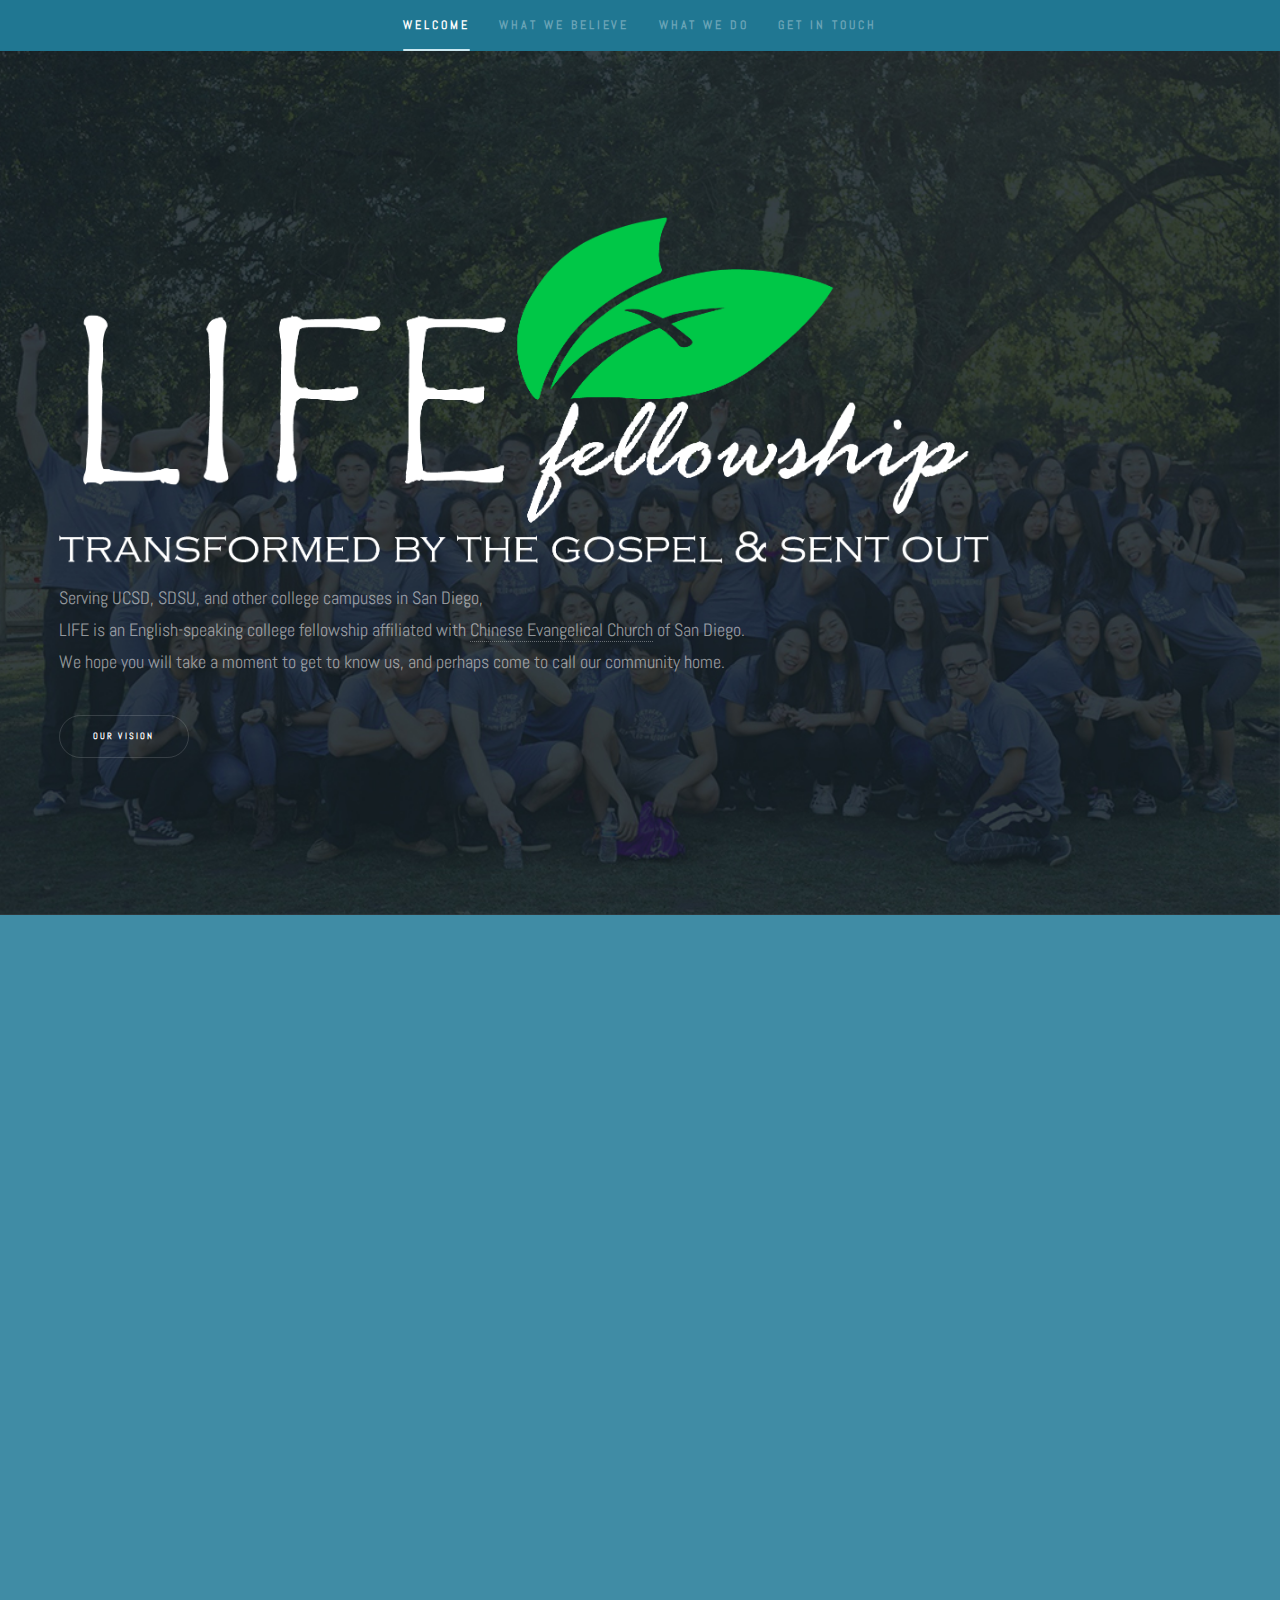
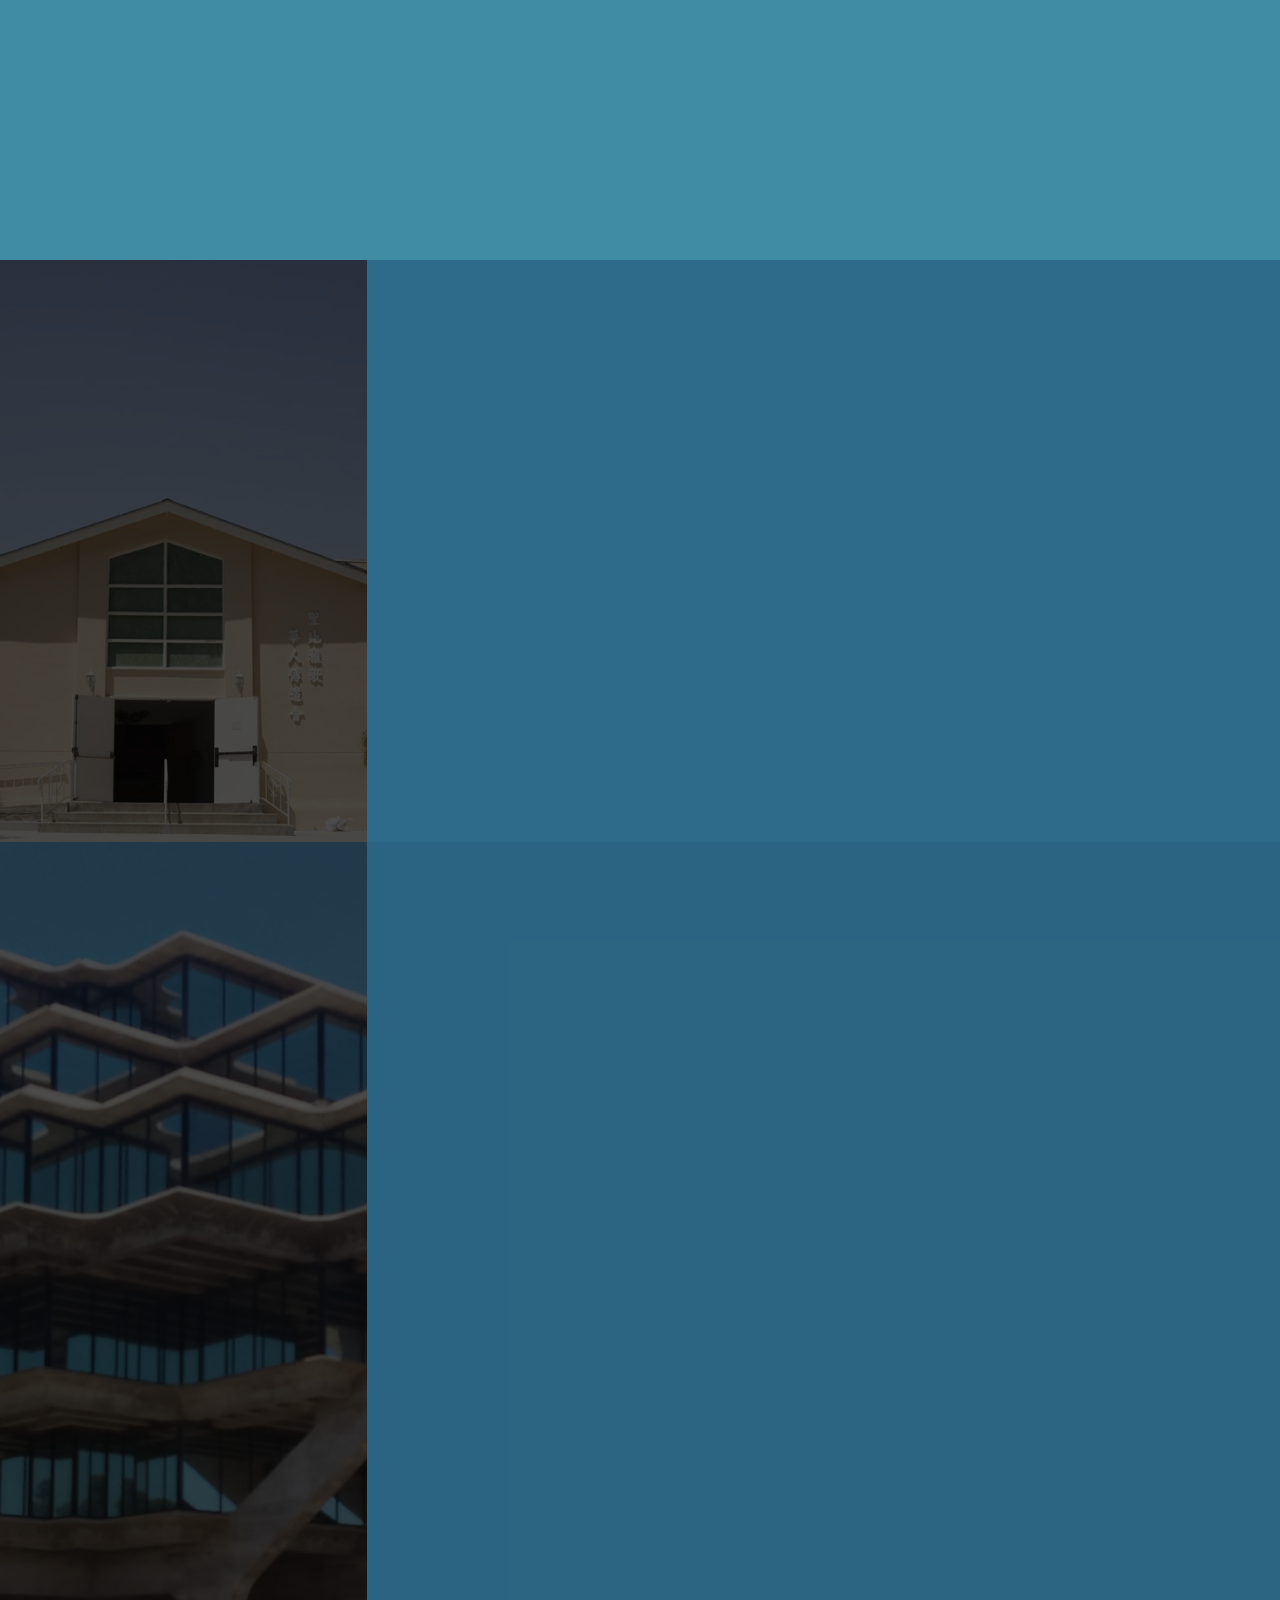
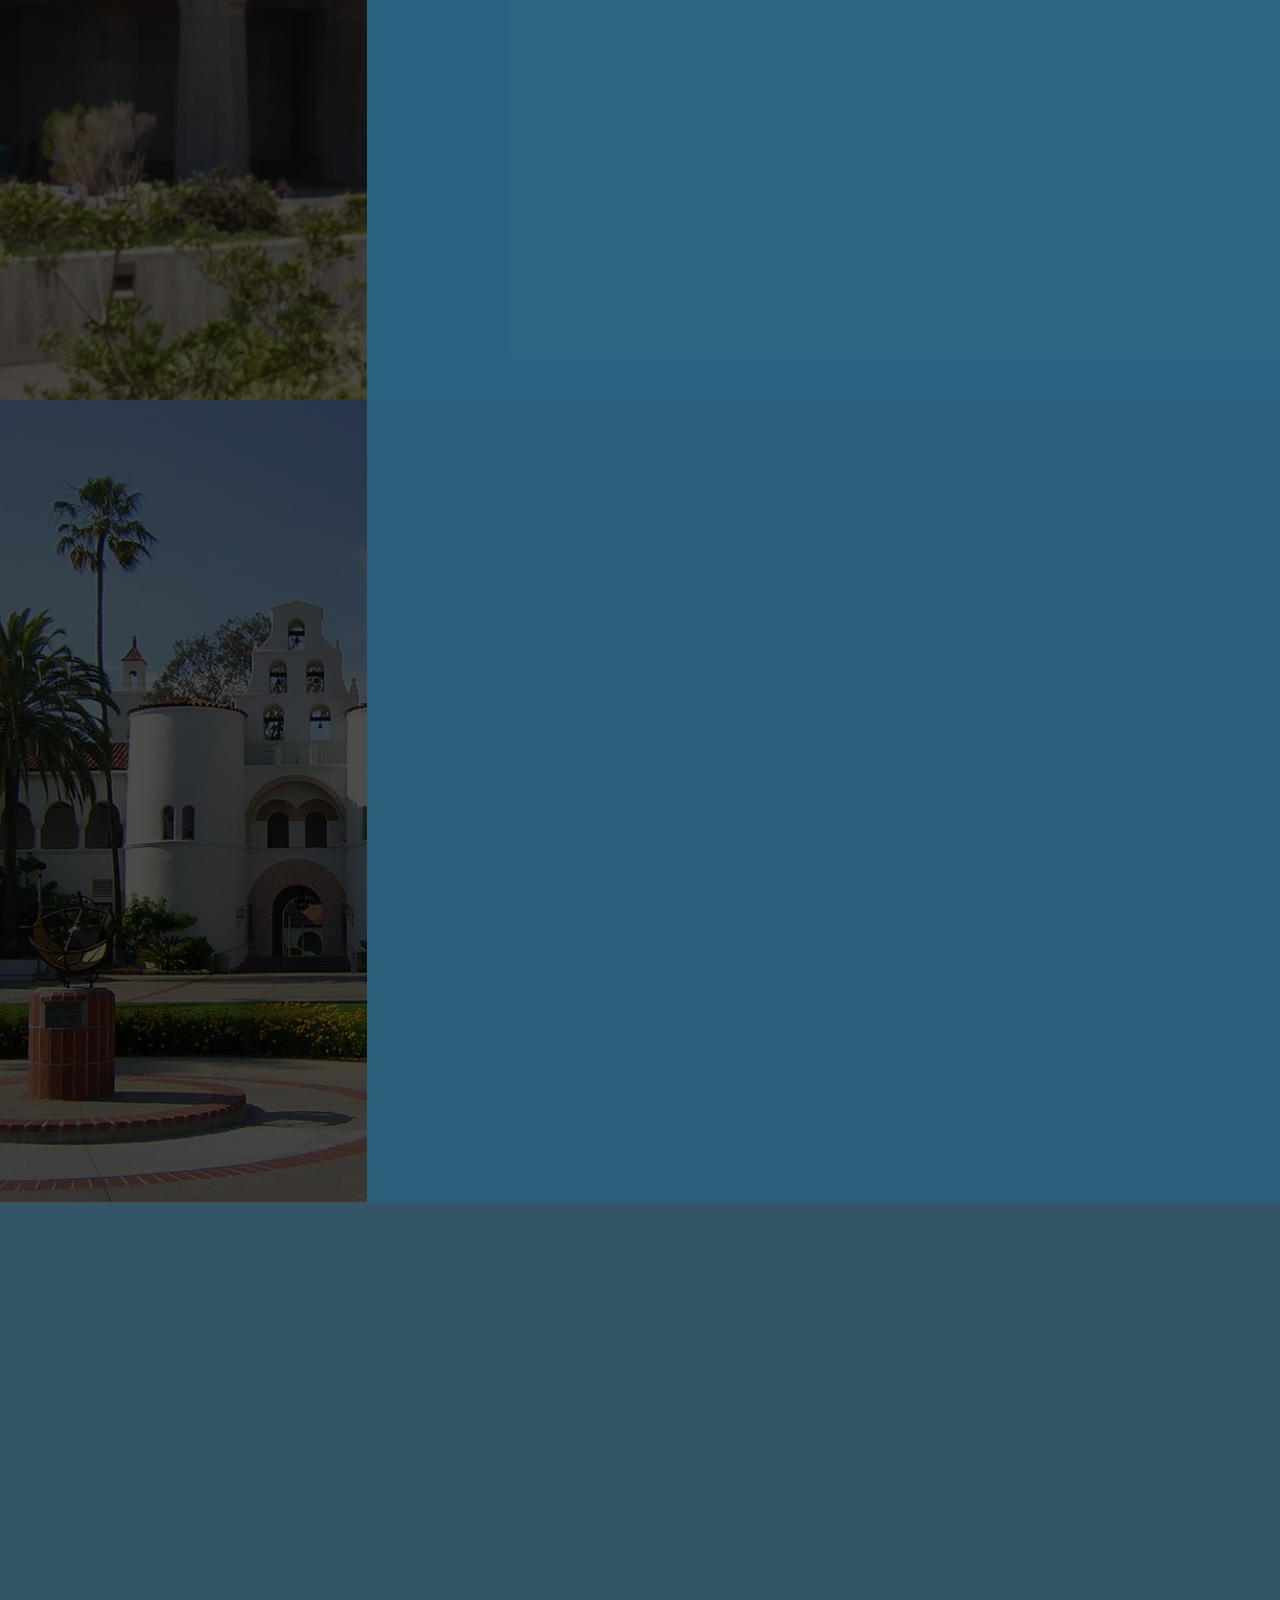
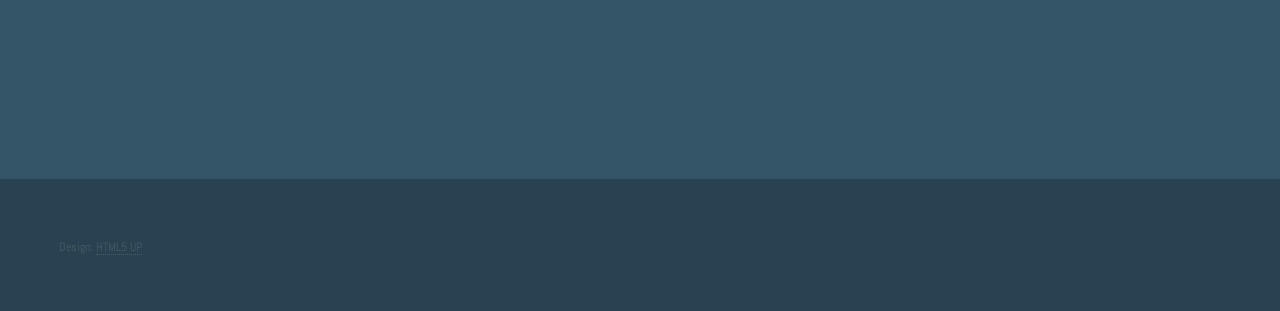
==== index.html @ 61032de7 "Initial Commit" ====
<!DOCTYPE HTML>
<!--
 .----------------.  .----------------.  .----------------.  .----------------.  .----------------.  .----------------. 
| .--------------. || .--------------. || .--------------. || .--------------. || .--------------. || .--------------. |
| |   ______     | || |  _______     | || |      __      | || |     _____    | || |    _______   | || |  _________   | |
| |  |_   __ \   | || | |_   __ \    | || |     /  \     | || |    |_   _|   | || |   /  ___  |  | || | |_   ___  |  | |
| |    | |__) |  | || |   | |__) |   | || |    / /\ \    | || |      | |     | || |  |  (__ \_|  | || |   | |_  \_|  | |
| |    |  ___/   | || |   |  __ /    | || |   / ____ \   | || |      | |     | || |   '.___`-.   | || |   |  _|  _   | |
| |   _| |_      | || |  _| |  \ \_  | || | _/ /    \ \_ | || |     _| |_    | || |  |`\____) |  | || |  _| |___/ |  | |
| |  |_____|     | || | |____| |___| | || ||____|  |____|| || |    |_____|   | || |  |_______.'  | || | |_________|  | |
| |              | || |              | || |              | || |              | || |              | || |              | |
| '--------------' || '--------------' || '--------------' || '--------------' || '--------------' || '--------------' |
 '----------------'  '----------------'  '----------------'  '----------------'  '----------------'  '----------------' 
 .----------------.  .----------------.  .----------------.  .----------------.  .----------------.                     
| .--------------. || .--------------. || .--------------. || .--------------. || .--------------. |                    
| |     _____    | || |  _________   | || |    _______   | || | _____  _____ | || |    _______   | |                    
| |    |_   _|   | || | |_   ___  |  | || |   /  ___  |  | || ||_   _||_   _|| || |   /  ___  |  | |                    
| |      | |     | || |   | |_  \_|  | || |  |  (__ \_|  | || |  | |    | |  | || |  |  (__ \_|  | |                    
| |   _  | |     | || |   |  _|  _   | || |   '.___`-.   | || |  | '    ' |  | || |   '.___`-.   | |                    
| |  | |_' |     | || |  _| |___/ |  | || |  |`\____) |  | || |   \ `--' /   | || |  |`\____) |  | |                    
| |  `.___.'     | || | |_________|  | || |  |_______.'  | || |    `.__.'    | || |  |_______.'  | |                    
| |              | || |              | || |              | || |              | || |              | |                    
| '--------------' || '--------------' || '--------------' || '--------------' || '--------------' |                    
 '----------------'  '----------------'  '----------------'  '----------------'  '----------------'                       
                                                            
	Hyperspace by HTML5 UP
	html5up.net | @ajlkn
	Free for personal and commercial use under the CCA 3.0 license (html5up.net/license)
-->
<html>

<head>
	<title>LIFE Fellowship</title>
	<meta charset="utf-8" />
	<meta name="viewport" content="width=device-width, initial-scale=1" />
	<!--[if lte IE 8]><script src="assets/js/ie/html5shiv.js"></script><![endif]-->
	<link rel="stylesheet" href="assets/css/main.css" />
	<!--[if lte IE 9]><link rel="stylesheet" href="assets/css/ie9.css" /><![endif]-->
	<!--[if lte IE 8]><link rel="stylesheet" href="assets/css/ie8.css" /><![endif]-->
	<!--Alphabetized keyword list-->
	<meta name="keywords" content="Bible,CEC,Chinese,Christian,Church,college,fellowship,Homeless,Insight,Karen,LIFE,Love,Mandarin,Nondenominational,On campus,Outreach,Prayer,San Diego,SDSU,Seeker,Small Groups,State University,San Diego,Tutoring,UCSD,UC San Diego, SDSU, Student, Ministry"
	/>
	<link href="css/styles.css" rel="stylesheet" type="text/css" />
	<link REL="SHORTCUT ICON" HREF="images/LIFE Icon.png" />
	<link href="https://fonts.googleapis.com/css?family=Abel" rel="stylesheet">
	<!-- Global Site Tag (gtag.js) - Google Analytics -->
	<script async src="https://www.googletagmanager.com/gtag/js?id=UA-106958285-1"></script>
	<script>
		window.dataLayer = window.dataLayer || [];
  function gtag(){dataLayer.push(arguments)};
  gtag('js', new Date());

  gtag('config', 'UA-106958285-1');
	</script>

</head>

<body>

	<!-- Sidebar -->
	<section id="sidebar">
		<div class="inner">
			<nav>
				<ul>
					<li><a href="#intro">Welcome</a></li>
					<li><a href="#Believe">What we believe</a></li>
					<li><a href="#Ministry">What we do</a></li>
					<li><a href="#Contact">Get in touch</a></li>
				</ul>
			</nav>
		</div>
	</section>

	<!-- Wrapper -->
	<div id="wrapper">

		<!-- Intro -->
		<section id="intro" class="wrapper style1 fullscreen fade-up">
			<div class="inner">
				<img src="logo/logo_white_nobkg.png" width=80% height=auto>
				<p>Serving UCSD, SDSU, and other college campuses in San Diego, <br/> LIFE is an English-speaking college fellowship affiliated
					with <a href="http://cec-sd.org">Chinese Evangelical Church</a> of San Diego.<br/> We hope you will take a moment to
					get to know us, and perhaps come to call our community home.
				</p>
				<ul class="actions">
					<li><a href="#Believe" class="button scrolly">Our Vision</a></li>
				</ul>
			</div>
		</section>

		<!-- What We Believe -->
		<section id="Believe" class="wrapper style3 fade-up">
			<div class="inner">
				<img src="logo/logo_white_nobkg_nomotto.png" width=40% height=auto><br/>
				<h2>Transformed by the Gospel and Sent Out</h2>
				<h4>We seek to attain this vision by:</h4>
				<ol type="1">
					<li>being a <em>faith family</em>, experiencing the power of the gospel and living out its many implications.</li>
					<li>being a <em>movement</em> of people who share the gospel to non-Christians.</li>
					<li>being a <em>community</em> of accountability towards Christ-likeness.</li>
					<li>being a <em>resource</em> in training college-aged adults to handle the word of God for evangelism and sanctification.</li>
					<li>being a <em>place</em> that prepares college-aged adults to live godly, missional Christian lives post-college.</li>
				</ol>
				<a href="https://www.biblegateway.com/passage/?search=Colossians%203:1-4" target="_blank"><img src="placeholders/2017_theme_text_left.png" width=90% height=auto></a><br/>
				<p style="color:white; font-style: italic;">Since, then, you have been raised with Christ, set your hearts on things above, where Christ is, seated at the right
					hand of God. Set your minds on things above, not on earthly things. For you died, and your life is now hidden with Christ
					in God. When Christ, who is your life, appears, then you also will appear with him in glory.</p>
				<p></p>
				<p style="color:white">This year our theme, "Set your heart and mind on things above" derives from the LIFE cabinet's desire for the fellowship
					to develop the right perspective, attitude, and heart towards the kingdom of heaven. We have noticed that often times
					we lose sight of what is important because we lack the eternal perspective. However the gospel and the kingdom of God
					gives us a sense of urgency and a hope of the Lord's return. This year we want LIFE fellowship to understand how being
					kingdom minded leads to certain kingdom implications in different aspects of our lives. Friday night fellowship messages
					will address how setting our hearts and minds on the kingdom of heaven affects our intentionality towards church, academics/career,
					other nonbelievers, and God.</p>
				<p></p>
				<ul class="actions">
					<li><a href="#Ministry" class="button scrolly">Our Ministry</a></li>
					<li><a href="http://www.cec-sd.org/ENG/aboutBelief.aspx" target="_blank" class="button">CEC Statement of Faith</a></li>
				</ul>
			</div>
		</section>

		<!-- What We Do -->
		<section id="Ministry" class="wrapper style2 spotlights">
			<section>
				<a class="image"><img src="placeholders/IMG_5289.jpg" alt="" data-position="center center" /></a>
				<div class="content">
					<div class="inner">
						<h2>Friday Night Fellowship</h2>
						<p>Come join us for our Friday Night Fellowship! Every Friday, the fellowship comes together to worship, listen to a speaker,
							and grow together as a Christ-centered family. Friday Night Fellowship starts at 7:30pm every friday at <a href="https://goo.gl/maps/h5XL7uKZr5A2"
								target="_blank">Chinese Evangelical Church</a>. Friday Night Fellowship officially concludes at 9:30pm. Rides are
							provided to from SDSU and UCSD, scroll down to see more information about our carpool ministry.</p>
						<h2>Sundays at Chinese Evangelical Church</h2>
						<p>Please come join us for our Sunday School classes where we study in depth various topics from the Bible. Past topics
							have included Christians and Evolution, our Statement of Faith, and Missions. Sunday School begins at 9:15am in Timothy
							Hall at <a href="https://goo.gl/maps/h5XL7uKZr5A2" target="_blank">CEC</a>. LIFE Fellowship also attends the second
							English at CEC every Sunday, the second service begins at 11:00am in Fellowship Hall. Rides are provided from SDSU
							and UCSD to Sunday School and back to the campus after service around 1:00pm. Please scroll down for more information
							about our carpool ministry.</p>
						<ul class="actions">
							<li><a href="#Contact" class="button scrolly">Contact Us</a></li>
						</ul>
					</div>
				</div>
			</section>
			<section>
				<a class="image"><img src="placeholders/geisel.jpg" alt="" data-position="center center" /></a>
				<div class="content">
					<div class="inner">
						<h2>UC San Diego Ministry</h2>
						<div class="features">
							<section>
								<h3>Small Groups</h3><br/>
								<h4>Men's Small Groups</h4>
								<p>Men's small groups will be held every week on Wednesday and Thurday from 7:00pm to 9:00pm in the Price Center study
									rooms or in Geisel study rooms. Please contact our Men's Ministry leader, Dylan Finkbeiner, at (415)&nbsp;450-8430
									for more information and specific locations.</p>
								<h4>Women's Small Groups</h4>
								<p>Women's small groups will be held every week on Wednesday and Thurday from 7:00pm to 9:00pm in the Price Center study
									rooms. Please contact our Women's Ministry leader, Janell Ang, at (909)&nbsp;859-4581 for more information.</p>
							</section><br/>
							<section>
								<h3>Prayer Meetings</h3>
								<p>This year, prayer meetings will be held as a joint weekly event for both campus ministries. Prayer meetings will
									be held every Saturday morning at 9:00am at <a href="https://goo.gl/maps/h5XL7uKZr5A2" target="_blank">CEC</a>.
									Please contact Bryant Hu at (310)&nbsp;927-6152 for more information and rides.</p>
							</section>
							<section>
								<h3>Carpool</h3>
								<p>Carpool rides are provided on Friday for our Friday Night Fellowship and on Sunday for Sunday School and the second
									English Service at <a href="https://goo.gl/maps/h5XL7uKZr5A2" target="_blank">CEC</a>. Please arrive at the pick
									up spots before 6:50pm on Friday and 8:40am on Sunday. Drivers will promply leave at these times. Please contact
									our UCSD Carpool Coordinator, Benson Wu, at (626)&nbsp;848-4710 or via email at <a href="mailto:ceclifecarpool@gmail.com"
										target="_blank"> ceclifecarpool@gmail.com</a>. Rides are arranged on our <a href="https://www.facebook.com/groups/192432727634270/"
										target="_blank">Facebook carpool group</a>.</p>
								<p>For ERC, Marshall, and Village, please meet at the top of <a href="https://goo.gl/maps/V3TYYdEW3962" target="_blank">Pangea Parking Structure</a>.</p>
								<p>For Muir and Revelle, please meet at <a href="https://goo.gl/maps/Tbw37XxDF6A2" target="_blank">Lot 201</a>, this
									is the parking lot next to Main Gym.</p>
								<p>For Warren and Sixth, please meet at <a href="https://goo.gl/maps/L7n5TVmhKhz" target="_blank">Lot 508</a>, this
									is the parking lot near the Literature Building.</p>
							</section>
						</div>
						<ul class="actions">
							<li><a href="#Contact" class="button scrolly">Contact Us</a></li>
						</ul>
					</div>
				</div>
			</section>
			<section>
				<a class="image"><img src="placeholders/SDSU-H-Hall-change.jpg" alt="" data-position="30% 25%" /></a>
				<div class="content">
					<div class="inner">
						<h2>SDSU Ministry</h2>
						<div class="features">
							<section>
								<h3>Small Groups</h3>
								<p>SDSU Ministry will be hosting coed small groups for this academic year. Small groups will be held at <a href="https://goo.gl/maps/AEFXcSQLvxJ2"
										target="_blank">The Penthouse</a>, apartments #124 and #315, every Wednesday at 7:30pm. Rides will be provided from
									Cuic at 7:00pm. Please contact Hosun Yoo at (408)&nbsp;896-3373 for more information.</p>
							</section><br/>
							<section>
								<h3>Prayer Meetings</h3>
								<p>This year, prayer meetings will be held as a joint weekly event for both campus ministries. Prayer meetings will
									be held every Saturday morning at 9:00am at <a href="https://goo.gl/maps/h5XL7uKZr5A2" target="_blank">CEC</a>.
									Please contact our Prayer Ministry leader, Bryant Hu, at (310)&nbsp;927-6152 for more information and rides.</p>
							</section>
							<section>
								<h3>Carpool</h3>
								<p>Carpool rides are provided on Friday for our Friday Night Fellowship and on Sunday for Sunday School and the second
									English Service at <a href="https://goo.gl/maps/h5XL7uKZr5A2" target="_blank">CEC</a>. Please arrive at the pick
									up spots before 6:50pm on Friday and 8:40am on Sunday. Drivers will promply leave at these times. Please contact
									our SDSU Carpool Coordinator, Jordan Tyler Gutierrez, at (408)&nbsp;613-9375 or via email at <a href="mailto:ceclifecarpool@gmail.com"
										target="_blank"> ceclifecarpool@gmail.com</a>. Rides are arranged on our <a href="https://www.facebook.com/groups/1629491310650904/"
										target="_blank">SDSU Facebook carpool group</a>.</p>
							</section>
						</div>
						<ul class="actions">
							<li><a href="#Contact" class="button scrolly">Contact Us</a></li>
						</ul>
					</div>
				</div>
			</section>
		</section>

		<!-- Get in Touch -->
		<section id="Contact" class="wrapper style1 fade-up">
			<div class="inner">
				<h2>Get in touch</h2>
				<p>Feel free to shoot us a message any time if you have questions or if you ever just need to talk! We're always available
					to help :)</p>
				<div class="split style1">
					<section>
						<form method="post" action="https://formspree.io/ceclife@gmail.com">
							<div class="field half first">
								<label for="name">Name</label>
								<input type="text" name="name" id="name" />
							</div>
							<div class="field half">
								<label for="email">Email</label>
								<input type="text" name="email" id="email" />
							</div>
							<div class="field">
								<label for="message">Message</label>
								<textarea name="message" id="message" rows="5"></textarea>
							</div>
							<ul class="actions">
								<li><a href="" class="button submit">Send Message</a></li>
							</ul>
						</form>
					</section>
					<section>
						<ul class="contact">
							<li>
							</li>
							<li>
								<h3>Email</h3>
								<a href="mailto:ceclife@gmail.com">ceclife@gmail.com</a>
							</li>
							<li>
								<h3>Connect</h3>
								<li><a href="https://www.facebook.com/groups/511179102352142/">CEC LIFE Announcements</a></li>
								<li><a href="https://www.facebook.com/groups/122377594482413/">CEC LIFE Carpool Group</a></li>
								<li><a href="https://www.facebook.com/groups/1629491310650904/">CEC LIFE SDSU Carpool Group</a></li>
								<li><a href="https://www.instagram.com/cec_lifefellowship/">Instagram</a></li>
							</li>
						</ul>
					</section>
				</div>
			</div>
		</section>

	</div>

	<!-- Footer -->
	<footer id="footer" class="wrapper style1-alt">
		<div class="inner">
			<ul class="menu">
				<li>Design: <a href="http://html5up.net">HTML5 UP</a></li>
			</ul>
		</div>
	</footer>

	<!-- Scripts -->
	<script src="assets/js/jquery.min.js"></script>
	<script src="assets/js/jquery.scrollex.min.js"></script>
	<script src="assets/js/jquery.scrolly.min.js"></script>
	<script src="assets/js/skel.min.js"></script>
	<script src="assets/js/util.js"></script>
	<!--[if lte IE 8]><script src="assets/js/ie/respond.min.js"></script><![endif]-->
	<script src="assets/js/main.js"></script>

</body>

</html>
---- assets/css/main.css ----
@import url(font-awesome.min.css);

/*
	Hyperspace by HTML5 UP
	html5up.net | @ajlkn
	Free for personal and commercial use under the CCA 3.0 license (html5up.net/license)
*/

/* Reset */

	html, body, div, span, applet, object, iframe, h1, h2, h3, h4, h5, h6, p, blockquote, pre, a, abbr, acronym, address, big, cite, code, del, dfn, em, img, ins, kbd, q, s, samp, small, strike, strong, sub, sup, tt, var, b, u, i, center, dl, dt, dd, ol, ul, li, fieldset, form, label, legend, table, caption, tbody, tfoot, thead, tr, th, td, article, aside, canvas, details, embed, figure, figcaption, footer, header, hgroup, menu, nav, output, ruby, section, summary, time, mark, audio, video {
		margin: 0;
		padding: 0;
		border: 0;
		font-size: 100%;
		font: inherit;
		vertical-align: baseline;
	}

	article, aside, details, figcaption, figure, footer, header, hgroup, menu, nav, section {
		display: block;
	}

	body {
		line-height: 1;
	}

	ol, ul {
		list-style: none;
	}

	blockquote, q {
		quotes: none;
	}

	blockquote:before, blockquote:after, q:before, q:after {
		content: '';
		content: none;
	}

	table {
		border-collapse: collapse;
		border-spacing: 0;
	}

	body {
		-webkit-text-size-adjust: none;
	}

/* Box Model */

	*, *:before, *:after {
		-moz-box-sizing: border-box;
		-webkit-box-sizing: border-box;
		box-sizing: border-box;
	}

/* Grid */

	.row {
		border-bottom: solid 1px transparent;
		-moz-box-sizing: border-box;
		-webkit-box-sizing: border-box;
		box-sizing: border-box;
	}

	.row > * {
		float: left;
		-moz-box-sizing: border-box;
		-webkit-box-sizing: border-box;
		box-sizing: border-box;
	}

	.row:after, .row:before {
		content: '';
		display: block;
		clear: both;
		height: 0;
	}

	.row.uniform > * > :first-child {
		margin-top: 0;
	}

	.row.uniform > * > :last-child {
		margin-bottom: 0;
	}

	.row.\30 \25 > * {
		padding: 0 0 0 0em;
	}

	.row.\30 \25 {
		margin: 0 0 -1px 0em;
	}

	.row.uniform.\30 \25 > * {
		padding: 0em 0 0 0em;
	}

	.row.uniform.\30 \25 {
		margin: 0em 0 -1px 0em;
	}

	.row > * {
		padding: 0 0 0 1.5em;
	}

	.row {
		margin: 0 0 -1px -1.5em;
	}

	.row.uniform > * {
		padding: 1.5em 0 0 1.5em;
	}

	.row.uniform {
		margin: -1.5em 0 -1px -1.5em;
	}

	.row.\32 00\25 > * {
		padding: 0 0 0 3em;
	}

	.row.\32 00\25 {
		margin: 0 0 -1px -3em;
	}

	.row.uniform.\32 00\25 > * {
		padding: 3em 0 0 3em;
	}

	.row.uniform.\32 00\25 {
		margin: -3em 0 -1px -3em;
	}

	.row.\31 50\25 > * {
		padding: 0 0 0 2.25em;
	}

	.row.\31 50\25 {
		margin: 0 0 -1px -2.25em;
	}

	.row.uniform.\31 50\25 > * {
		padding: 2.25em 0 0 2.25em;
	}

	.row.uniform.\31 50\25 {
		margin: -2.25em 0 -1px -2.25em;
	}

	.row.\35 0\25 > * {
		padding: 0 0 0 0.75em;
	}

	.row.\35 0\25 {
		margin: 0 0 -1px -0.75em;
	}

	.row.uniform.\35 0\25 > * {
		padding: 0.75em 0 0 0.75em;
	}

	.row.uniform.\35 0\25 {
		margin: -0.75em 0 -1px -0.75em;
	}

	.row.\32 5\25 > * {
		padding: 0 0 0 0.375em;
	}

	.row.\32 5\25 {
		margin: 0 0 -1px -0.375em;
	}

	.row.uniform.\32 5\25 > * {
		padding: 0.375em 0 0 0.375em;
	}

	.row.uniform.\32 5\25 {
		margin: -0.375em 0 -1px -0.375em;
	}

	.\31 2u, .\31 2u\24 {
		width: 100%;
		clear: none;
		margin-left: 0;
	}

	.\31 1u, .\31 1u\24 {
		width: 91.6666666667%;
		clear: none;
		margin-left: 0;
	}

	.\31 0u, .\31 0u\24 {
		width: 83.3333333333%;
		clear: none;
		margin-left: 0;
	}

	.\39 u, .\39 u\24 {
		width: 75%;
		clear: none;
		margin-left: 0;
	}

	.\38 u, .\38 u\24 {
		width: 66.6666666667%;
		clear: none;
		margin-left: 0;
	}

	.\37 u, .\37 u\24 {
		width: 58.3333333333%;
		clear: none;
		margin-left: 0;
	}

	.\36 u, .\36 u\24 {
		width: 50%;
		clear: none;
		margin-left: 0;
	}

	.\35 u, .\35 u\24 {
		width: 41.6666666667%;
		clear: none;
		margin-left: 0;
	}

	.\34 u, .\34 u\24 {
		width: 33.3333333333%;
		clear: none;
		margin-left: 0;
	}

	.\33 u, .\33 u\24 {
		width: 25%;
		clear: none;
		margin-left: 0;
	}

	.\32 u, .\32 u\24 {
		width: 16.6666666667%;
		clear: none;
		margin-left: 0;
	}

	.\31 u, .\31 u\24 {
		width: 8.3333333333%;
		clear: none;
		margin-left: 0;
	}

	.\31 2u\24 + *,
	.\31 1u\24 + *,
	.\31 0u\24 + *,
	.\39 u\24 + *,
	.\38 u\24 + *,
	.\37 u\24 + *,
	.\36 u\24 + *,
	.\35 u\24 + *,
	.\34 u\24 + *,
	.\33 u\24 + *,
	.\32 u\24 + *,
	.\31 u\24 + * {
		clear: left;
	}

	.\-11u {
		margin-left: 91.66667%;
	}

	.\-10u {
		margin-left: 83.33333%;
	}

	.\-9u {
		margin-left: 75%;
	}

	.\-8u {
		margin-left: 66.66667%;
	}

	.\-7u {
		margin-left: 58.33333%;
	}

	.\-6u {
		margin-left: 50%;
	}

	.\-5u {
		margin-left: 41.66667%;
	}

	.\-4u {
		margin-left: 33.33333%;
	}

	.\-3u {
		margin-left: 25%;
	}

	.\-2u {
		margin-left: 16.66667%;
	}

	.\-1u {
		margin-left: 8.33333%;
	}

	@media screen and (max-width: 1680px) {

		.row > * {
			padding: 0 0 0 1.5em;
		}

		.row {
			margin: 0 0 -1px -1.5em;
		}

		.row.uniform > * {
			padding: 1.5em 0 0 1.5em;
		}

		.row.uniform {
			margin: -1.5em 0 -1px -1.5em;
		}

		.row.\32 00\25 > * {
			padding: 0 0 0 3em;
		}

		.row.\32 00\25 {
			margin: 0 0 -1px -3em;
		}

		.row.uniform.\32 00\25 > * {
			padding: 3em 0 0 3em;
		}

		.row.uniform.\32 00\25 {
			margin: -3em 0 -1px -3em;
		}

		.row.\31 50\25 > * {
			padding: 0 0 0 2.25em;
		}

		.row.\31 50\25 {
			margin: 0 0 -1px -2.25em;
		}

		.row.uniform.\31 50\25 > * {
			padding: 2.25em 0 0 2.25em;
		}

		.row.uniform.\31 50\25 {
			margin: -2.25em 0 -1px -2.25em;
		}

		.row.\35 0\25 > * {
			padding: 0 0 0 0.75em;
		}

		.row.\35 0\25 {
			margin: 0 0 -1px -0.75em;
		}

		.row.uniform.\35 0\25 > * {
			padding: 0.75em 0 0 0.75em;
		}

		.row.uniform.\35 0\25 {
			margin: -0.75em 0 -1px -0.75em;
		}

		.row.\32 5\25 > * {
			padding: 0 0 0 0.375em;
		}

		.row.\32 5\25 {
			margin: 0 0 -1px -0.375em;
		}

		.row.uniform.\32 5\25 > * {
			padding: 0.375em 0 0 0.375em;
		}

		.row.uniform.\32 5\25 {
			margin: -0.375em 0 -1px -0.375em;
		}

		.\31 2u\28xlarge\29, .\31 2u\24\28xlarge\29 {
			width: 100%;
			clear: none;
			margin-left: 0;
		}

		.\31 1u\28xlarge\29, .\31 1u\24\28xlarge\29 {
			width: 91.6666666667%;
			clear: none;
			margin-left: 0;
		}

		.\31 0u\28xlarge\29, .\31 0u\24\28xlarge\29 {
			width: 83.3333333333%;
			clear: none;
			margin-left: 0;
		}

		.\39 u\28xlarge\29, .\39 u\24\28xlarge\29 {
			width: 75%;
			clear: none;
			margin-left: 0;
		}

		.\38 u\28xlarge\29, .\38 u\24\28xlarge\29 {
			width: 66.6666666667%;
			clear: none;
			margin-left: 0;
		}

		.\37 u\28xlarge\29, .\37 u\24\28xlarge\29 {
			width: 58.3333333333%;
			clear: none;
			margin-left: 0;
		}

		.\36 u\28xlarge\29, .\36 u\24\28xlarge\29 {
			width: 50%;
			clear: none;
			margin-left: 0;
		}

		.\35 u\28xlarge\29, .\35 u\24\28xlarge\29 {
			width: 41.6666666667%;
			clear: none;
			margin-left: 0;
		}

		.\34 u\28xlarge\29, .\34 u\24\28xlarge\29 {
			width: 33.3333333333%;
			clear: none;
			margin-left: 0;
		}

		.\33 u\28xlarge\29, .\33 u\24\28xlarge\29 {
			width: 25%;
			clear: none;
			margin-left: 0;
		}

		.\32 u\28xlarge\29, .\32 u\24\28xlarge\29 {
			width: 16.6666666667%;
			clear: none;
			margin-left: 0;
		}

		.\31 u\28xlarge\29, .\31 u\24\28xlarge\29 {
			width: 8.3333333333%;
			clear: none;
			margin-left: 0;
		}

		.\31 2u\24\28xlarge\29 + *,
		.\31 1u\24\28xlarge\29 + *,
		.\31 0u\24\28xlarge\29 + *,
		.\39 u\24\28xlarge\29 + *,
		.\38 u\24\28xlarge\29 + *,
		.\37 u\24\28xlarge\29 + *,
		.\36 u\24\28xlarge\29 + *,
		.\35 u\24\28xlarge\29 + *,
		.\34 u\24\28xlarge\29 + *,
		.\33 u\24\28xlarge\29 + *,
		.\32 u\24\28xlarge\29 + *,
		.\31 u\24\28xlarge\29 + * {
			clear: left;
		}

		.\-11u\28xlarge\29 {
			margin-left: 91.66667%;
		}

		.\-10u\28xlarge\29 {
			margin-left: 83.33333%;
		}

		.\-9u\28xlarge\29 {
			margin-left: 75%;
		}

		.\-8u\28xlarge\29 {
			margin-left: 66.66667%;
		}

		.\-7u\28xlarge\29 {
			margin-left: 58.33333%;
		}

		.\-6u\28xlarge\29 {
			margin-left: 50%;
		}

		.\-5u\28xlarge\29 {
			margin-left: 41.66667%;
		}

		.\-4u\28xlarge\29 {
			margin-left: 33.33333%;
		}

		.\-3u\28xlarge\29 {
			margin-left: 25%;
		}

		.\-2u\28xlarge\29 {
			margin-left: 16.66667%;
		}

		.\-1u\28xlarge\29 {
			margin-left: 8.33333%;
		}

	}

	@media screen and (max-width: 1280px) {

		.row > * {
			padding: 0 0 0 1.5em;
		}

		.row {
			margin: 0 0 -1px -1.5em;
		}

		.row.uniform > * {
			padding: 1.5em 0 0 1.5em;
		}

		.row.uniform {
			margin: -1.5em 0 -1px -1.5em;
		}

		.row.\32 00\25 > * {
			padding: 0 0 0 3em;
		}

		.row.\32 00\25 {
			margin: 0 0 -1px -3em;
		}

		.row.uniform.\32 00\25 > * {
			padding: 3em 0 0 3em;
		}

		.row.uniform.\32 00\25 {
			margin: -3em 0 -1px -3em;
		}

		.row.\31 50\25 > * {
			padding: 0 0 0 2.25em;
		}

		.row.\31 50\25 {
			margin: 0 0 -1px -2.25em;
		}

		.row.uniform.\31 50\25 > * {
			padding: 2.25em 0 0 2.25em;
		}

		.row.uniform.\31 50\25 {
			margin: -2.25em 0 -1px -2.25em;
		}

		.row.\35 0\25 > * {
			padding: 0 0 0 0.75em;
		}

		.row.\35 0\25 {
			margin: 0 0 -1px -0.75em;
		}

		.row.uniform.\35 0\25 > * {
			padding: 0.75em 0 0 0.75em;
		}

		.row.uniform.\35 0\25 {
			margin: -0.75em 0 -1px -0.75em;
		}

		.row.\32 5\25 > * {
			padding: 0 0 0 0.375em;
		}

		.row.\32 5\25 {
			margin: 0 0 -1px -0.375em;
		}

		.row.uniform.\32 5\25 > * {
			padding: 0.375em 0 0 0.375em;
		}

		.row.uniform.\32 5\25 {
			margin: -0.375em 0 -1px -0.375em;
		}

		.\31 2u\28large\29, .\31 2u\24\28large\29 {
			width: 100%;
			clear: none;
			margin-left: 0;
		}

		.\31 1u\28large\29, .\31 1u\24\28large\29 {
			width: 91.6666666667%;
			clear: none;
			margin-left: 0;
		}

		.\31 0u\28large\29, .\31 0u\24\28large\29 {
			width: 83.3333333333%;
			clear: none;
			margin-left: 0;
		}

		.\39 u\28large\29, .\39 u\24\28large\29 {
			width: 75%;
			clear: none;
			margin-left: 0;
		}

		.\38 u\28large\29, .\38 u\24\28large\29 {
			width: 66.6666666667%;
			clear: none;
			margin-left: 0;
		}

		.\37 u\28large\29, .\37 u\24\28large\29 {
			width: 58.3333333333%;
			clear: none;
			margin-left: 0;
		}

		.\36 u\28large\29, .\36 u\24\28large\29 {
			width: 50%;
			clear: none;
			margin-left: 0;
		}

		.\35 u\28large\29, .\35 u\24\28large\29 {
			width: 41.6666666667%;
			clear: none;
			margin-left: 0;
		}

		.\34 u\28large\29, .\34 u\24\28large\29 {
			width: 33.3333333333%;
			clear: none;
			margin-left: 0;
		}

		.\33 u\28large\29, .\33 u\24\28large\29 {
			width: 25%;
			clear: none;
			margin-left: 0;
		}

		.\32 u\28large\29, .\32 u\24\28large\29 {
			width: 16.6666666667%;
			clear: none;
			margin-left: 0;
		}

		.\31 u\28large\29, .\31 u\24\28large\29 {
			width: 8.3333333333%;
			clear: none;
			margin-left: 0;
		}

		.\31 2u\24\28large\29 + *,
		.\31 1u\24\28large\29 + *,
		.\31 0u\24\28large\29 + *,
		.\39 u\24\28large\29 + *,
		.\38 u\24\28large\29 + *,
		.\37 u\24\28large\29 + *,
		.\36 u\24\28large\29 + *,
		.\35 u\24\28large\29 + *,
		.\34 u\24\28large\29 + *,
		.\33 u\24\28large\29 + *,
		.\32 u\24\28large\29 + *,
		.\31 u\24\28large\29 + * {
			clear: left;
		}

		.\-11u\28large\29 {
			margin-left: 91.66667%;
		}

		.\-10u\28large\29 {
			margin-left: 83.33333%;
		}

		.\-9u\28large\29 {
			margin-left: 75%;
		}

		.\-8u\28large\29 {
			margin-left: 66.66667%;
		}

		.\-7u\28large\29 {
			margin-left: 58.33333%;
		}

		.\-6u\28large\29 {
			margin-left: 50%;
		}

		.\-5u\28large\29 {
			margin-left: 41.66667%;
		}

		.\-4u\28large\29 {
			margin-left: 33.33333%;
		}

		.\-3u\28large\29 {
			margin-left: 25%;
		}

		.\-2u\28large\29 {
			margin-left: 16.66667%;
		}

		.\-1u\28large\29 {
			margin-left: 8.33333%;
		}

	}

	@media screen and (max-width: 980px) {

		.row > * {
			padding: 0 0 0 1.5em;
		}

		.row {
			margin: 0 0 -1px -1.5em;
		}

		.row.uniform > * {
			padding: 1.5em 0 0 1.5em;
		}

		.row.uniform {
			margin: -1.5em 0 -1px -1.5em;
		}

		.row.\32 00\25 > * {
			padding: 0 0 0 3em;
		}

		.row.\32 00\25 {
			margin: 0 0 -1px -3em;
		}

		.row.uniform.\32 00\25 > * {
			padding: 3em 0 0 3em;
		}

		.row.uniform.\32 00\25 {
			margin: -3em 0 -1px -3em;
		}

		.row.\31 50\25 > * {
			padding: 0 0 0 2.25em;
		}

		.row.\31 50\25 {
			margin: 0 0 -1px -2.25em;
		}

		.row.uniform.\31 50\25 > * {
			padding: 2.25em 0 0 2.25em;
		}

		.row.uniform.\31 50\25 {
			margin: -2.25em 0 -1px -2.25em;
		}

		.row.\35 0\25 > * {
			padding: 0 0 0 0.75em;
		}

		.row.\35 0\25 {
			margin: 0 0 -1px -0.75em;
		}

		.row.uniform.\35 0\25 > * {
			padding: 0.75em 0 0 0.75em;
		}

		.row.uniform.\35 0\25 {
			margin: -0.75em 0 -1px -0.75em;
		}

		.row.\32 5\25 > * {
			padding: 0 0 0 0.375em;
		}

		.row.\32 5\25 {
			margin: 0 0 -1px -0.375em;
		}

		.row.uniform.\32 5\25 > * {
			padding: 0.375em 0 0 0.375em;
		}

		.row.uniform.\32 5\25 {
			margin: -0.375em 0 -1px -0.375em;
		}

		.\31 2u\28medium\29, .\31 2u\24\28medium\29 {
			width: 100%;
			clear: none;
			margin-left: 0;
		}

		.\31 1u\28medium\29, .\31 1u\24\28medium\29 {
			width: 91.6666666667%;
			clear: none;
			margin-left: 0;
		}

		.\31 0u\28medium\29, .\31 0u\24\28medium\29 {
			width: 83.3333333333%;
			clear: none;
			margin-left: 0;
		}

		.\39 u\28medium\29, .\39 u\24\28medium\29 {
			width: 75%;
			clear: none;
			margin-left: 0;
		}

		.\38 u\28medium\29, .\38 u\24\28medium\29 {
			width: 66.6666666667%;
			clear: none;
			margin-left: 0;
		}

		.\37 u\28medium\29, .\37 u\24\28medium\29 {
			width: 58.3333333333%;
			clear: none;
			margin-left: 0;
		}

		.\36 u\28medium\29, .\36 u\24\28medium\29 {
			width: 50%;
			clear: none;
			margin-left: 0;
		}

		.\35 u\28medium\29, .\35 u\24\28medium\29 {
			width: 41.6666666667%;
			clear: none;
			margin-left: 0;
		}

		.\34 u\28medium\29, .\34 u\24\28medium\29 {
			width: 33.3333333333%;
			clear: none;
			margin-left: 0;
		}

		.\33 u\28medium\29, .\33 u\24\28medium\29 {
			width: 25%;
			clear: none;
			margin-left: 0;
		}

		.\32 u\28medium\29, .\32 u\24\28medium\29 {
			width: 16.6666666667%;
			clear: none;
			margin-left: 0;
		}

		.\31 u\28medium\29, .\31 u\24\28medium\29 {
			width: 8.3333333333%;
			clear: none;
			margin-left: 0;
		}

		.\31 2u\24\28medium\29 + *,
		.\31 1u\24\28medium\29 + *,
		.\31 0u\24\28medium\29 + *,
		.\39 u\24\28medium\29 + *,
		.\38 u\24\28medium\29 + *,
		.\37 u\24\28medium\29 + *,
		.\36 u\24\28medium\29 + *,
		.\35 u\24\28medium\29 + *,
		.\34 u\24\28medium\29 + *,
		.\33 u\24\28medium\29 + *,
		.\32 u\24\28medium\29 + *,
		.\31 u\24\28medium\29 + * {
			clear: left;
		}

		.\-11u\28medium\29 {
			margin-left: 91.66667%;
		}

		.\-10u\28medium\29 {
			margin-left: 83.33333%;
		}

		.\-9u\28medium\29 {
			margin-left: 75%;
		}

		.\-8u\28medium\29 {
			margin-left: 66.66667%;
		}

		.\-7u\28medium\29 {
			margin-left: 58.33333%;
		}

		.\-6u\28medium\29 {
			margin-left: 50%;
		}

		.\-5u\28medium\29 {
			margin-left: 41.66667%;
		}

		.\-4u\28medium\29 {
			margin-left: 33.33333%;
		}

		.\-3u\28medium\29 {
			margin-left: 25%;
		}

		.\-2u\28medium\29 {
			margin-left: 16.66667%;
		}

		.\-1u\28medium\29 {
			margin-left: 8.33333%;
		}

	}

	@media screen and (max-width: 736px) {

		.row > * {
			padding: 0 0 0 1.5em;
		}

		.row {
			margin: 0 0 -1px -1.5em;
		}

		.row.uniform > * {
			padding: 1.5em 0 0 1.5em;
		}

		.row.uniform {
			margin: -1.5em 0 -1px -1.5em;
		}

		.row.\32 00\25 > * {
			padding: 0 0 0 3em;
		}

		.row.\32 00\25 {
			margin: 0 0 -1px -3em;
		}

		.row.uniform.\32 00\25 > * {
			padding: 3em 0 0 3em;
		}

		.row.uniform.\32 00\25 {
			margin: -3em 0 -1px -3em;
		}

		.row.\31 50\25 > * {
			padding: 0 0 0 2.25em;
		}

		.row.\31 50\25 {
			margin: 0 0 -1px -2.25em;
		}

		.row.uniform.\31 50\25 > * {
			padding: 2.25em 0 0 2.25em;
		}

		.row.uniform.\31 50\25 {
			margin: -2.25em 0 -1px -2.25em;
		}

		.row.\35 0\25 > * {
			padding: 0 0 0 0.75em;
		}

		.row.\35 0\25 {
			margin: 0 0 -1px -0.75em;
		}

		.row.uniform.\35 0\25 > * {
			padding: 0.75em 0 0 0.75em;
		}

		.row.uniform.\35 0\25 {
			margin: -0.75em 0 -1px -0.75em;
		}

		.row.\32 5\25 > * {
			padding: 0 0 0 0.375em;
		}

		.row.\32 5\25 {
			margin: 0 0 -1px -0.375em;
		}

		.row.uniform.\32 5\25 > * {
			padding: 0.375em 0 0 0.375em;
		}

		.row.uniform.\32 5\25 {
			margin: -0.375em 0 -1px -0.375em;
		}

		.\31 2u\28small\29, .\31 2u\24\28small\29 {
			width: 100%;
			clear: none;
			margin-left: 0;
		}

		.\31 1u\28small\29, .\31 1u\24\28small\29 {
			width: 91.6666666667%;
			clear: none;
			margin-left: 0;
		}

		.\31 0u\28small\29, .\31 0u\24\28small\29 {
			width: 83.3333333333%;
			clear: none;
			margin-left: 0;
		}

		.\39 u\28small\29, .\39 u\24\28small\29 {
			width: 75%;
			clear: none;
			margin-left: 0;
		}

		.\38 u\28small\29, .\38 u\24\28small\29 {
			width: 66.6666666667%;
			clear: none;
			margin-left: 0;
		}

		.\37 u\28small\29, .\37 u\24\28small\29 {
			width: 58.3333333333%;
			clear: none;
			margin-left: 0;
		}

		.\36 u\28small\29, .\36 u\24\28small\29 {
			width: 50%;
			clear: none;
			margin-left: 0;
		}

		.\35 u\28small\29, .\35 u\24\28small\29 {
			width: 41.6666666667%;
			clear: none;
			margin-left: 0;
		}

		.\34 u\28small\29, .\34 u\24\28small\29 {
			width: 33.3333333333%;
			clear: none;
			margin-left: 0;
		}

		.\33 u\28small\29, .\33 u\24\28small\29 {
			width: 25%;
			clear: none;
			margin-left: 0;
		}

		.\32 u\28small\29, .\32 u\24\28small\29 {
			width: 16.6666666667%;
			clear: none;
			margin-left: 0;
		}

		.\31 u\28small\29, .\31 u\24\28small\29 {
			width: 8.3333333333%;
			clear: none;
			margin-left: 0;
		}

		.\31 2u\24\28small\29 + *,
		.\31 1u\24\28small\29 + *,
		.\31 0u\24\28small\29 + *,
		.\39 u\24\28small\29 + *,
		.\38 u\24\28small\29 + *,
		.\37 u\24\28small\29 + *,
		.\36 u\24\28small\29 + *,
		.\35 u\24\28small\29 + *,
		.\34 u\24\28small\29 + *,
		.\33 u\24\28small\29 + *,
		.\32 u\24\28small\29 + *,
		.\31 u\24\28small\29 + * {
			clear: left;
		}

		.\-11u\28small\29 {
			margin-left: 91.66667%;
		}

		.\-10u\28small\29 {
			margin-left: 83.33333%;
		}

		.\-9u\28small\29 {
			margin-left: 75%;
		}

		.\-8u\28small\29 {
			margin-left: 66.66667%;
		}

		.\-7u\28small\29 {
			margin-left: 58.33333%;
		}

		.\-6u\28small\29 {
			margin-left: 50%;
		}

		.\-5u\28small\29 {
			margin-left: 41.66667%;
		}

		.\-4u\28small\29 {
			margin-left: 33.33333%;
		}

		.\-3u\28small\29 {
			margin-left: 25%;
		}

		.\-2u\28small\29 {
			margin-left: 16.66667%;
		}

		.\-1u\28small\29 {
			margin-left: 8.33333%;
		}

	}

	@media screen and (max-width: 480px) {

		.row > * {
			padding: 0 0 0 1.5em;
		}

		.row {
			margin: 0 0 -1px -1.5em;
		}

		.row.uniform > * {
			padding: 1.5em 0 0 1.5em;
		}

		.row.uniform {
			margin: -1.5em 0 -1px -1.5em;
		}

		.row.\32 00\25 > * {
			padding: 0 0 0 3em;
		}

		.row.\32 00\25 {
			margin: 0 0 -1px -3em;
		}

		.row.uniform.\32 00\25 > * {
			padding: 3em 0 0 3em;
		}

		.row.uniform.\32 00\25 {
			margin: -3em 0 -1px -3em;
		}

		.row.\31 50\25 > * {
			padding: 0 0 0 2.25em;
		}

		.row.\31 50\25 {
			margin: 0 0 -1px -2.25em;
		}

		.row.uniform.\31 50\25 > * {
			padding: 2.25em 0 0 2.25em;
		}

		.row.uniform.\31 50\25 {
			margin: -2.25em 0 -1px -2.25em;
		}

		.row.\35 0\25 > * {
			padding: 0 0 0 0.75em;
		}

		.row.\35 0\25 {
			margin: 0 0 -1px -0.75em;
		}

		.row.uniform.\35 0\25 > * {
			padding: 0.75em 0 0 0.75em;
		}

		.row.uniform.\35 0\25 {
			margin: -0.75em 0 -1px -0.75em;
		}

		.row.\32 5\25 > * {
			padding: 0 0 0 0.375em;
		}

		.row.\32 5\25 {
			margin: 0 0 -1px -0.375em;
		}

		.row.uniform.\32 5\25 > * {
			padding: 0.375em 0 0 0.375em;
		}

		.row.uniform.\32 5\25 {
			margin: -0.375em 0 -1px -0.375em;
		}

		.\31 2u\28xsmall\29, .\31 2u\24\28xsmall\29 {
			width: 100%;
			clear: none;
			margin-left: 0;
		}

		.\31 1u\28xsmall\29, .\31 1u\24\28xsmall\29 {
			width: 91.6666666667%;
			clear: none;
			margin-left: 0;
		}

		.\31 0u\28xsmall\29, .\31 0u\24\28xsmall\29 {
			width: 83.3333333333%;
			clear: none;
			margin-left: 0;
		}

		.\39 u\28xsmall\29, .\39 u\24\28xsmall\29 {
			width: 75%;
			clear: none;
			margin-left: 0;
		}

		.\38 u\28xsmall\29, .\38 u\24\28xsmall\29 {
			width: 66.6666666667%;
			clear: none;
			margin-left: 0;
		}

		.\37 u\28xsmall\29, .\37 u\24\28xsmall\29 {
			width: 58.3333333333%;
			clear: none;
			margin-left: 0;
		}

		.\36 u\28xsmall\29, .\36 u\24\28xsmall\29 {
			width: 50%;
			clear: none;
			margin-left: 0;
		}

		.\35 u\28xsmall\29, .\35 u\24\28xsmall\29 {
			width: 41.6666666667%;
			clear: none;
			margin-left: 0;
		}

		.\34 u\28xsmall\29, .\34 u\24\28xsmall\29 {
			width: 33.3333333333%;
			clear: none;
			margin-left: 0;
		}

		.\33 u\28xsmall\29, .\33 u\24\28xsmall\29 {
			width: 25%;
			clear: none;
			margin-left: 0;
		}

		.\32 u\28xsmall\29, .\32 u\24\28xsmall\29 {
			width: 16.6666666667%;
			clear: none;
			margin-left: 0;
		}

		.\31 u\28xsmall\29, .\31 u\24\28xsmall\29 {
			width: 8.3333333333%;
			clear: none;
			margin-left: 0;
		}

		.\31 2u\24\28xsmall\29 + *,
		.\31 1u\24\28xsmall\29 + *,
		.\31 0u\24\28xsmall\29 + *,
		.\39 u\24\28xsmall\29 + *,
		.\38 u\24\28xsmall\29 + *,
		.\37 u\24\28xsmall\29 + *,
		.\36 u\24\28xsmall\29 + *,
		.\35 u\24\28xsmall\29 + *,
		.\34 u\24\28xsmall\29 + *,
		.\33 u\24\28xsmall\29 + *,
		.\32 u\24\28xsmall\29 + *,
		.\31 u\24\28xsmall\29 + * {
			clear: left;
		}

		.\-11u\28xsmall\29 {
			margin-left: 91.66667%;
		}

		.\-10u\28xsmall\29 {
			margin-left: 83.33333%;
		}

		.\-9u\28xsmall\29 {
			margin-left: 75%;
		}

		.\-8u\28xsmall\29 {
			margin-left: 66.66667%;
		}

		.\-7u\28xsmall\29 {
			margin-left: 58.33333%;
		}

		.\-6u\28xsmall\29 {
			margin-left: 50%;
		}

		.\-5u\28xsmall\29 {
			margin-left: 41.66667%;
		}

		.\-4u\28xsmall\29 {
			margin-left: 33.33333%;
		}

		.\-3u\28xsmall\29 {
			margin-left: 25%;
		}

		.\-2u\28xsmall\29 {
			margin-left: 16.66667%;
		}

		.\-1u\28xsmall\29 {
			margin-left: 8.33333%;
		}

	}

	@media screen and (max-width: 360px) {

		.row > * {
			padding: 0 0 0 1.5em;
		}

		.row {
			margin: 0 0 -1px -1.5em;
		}

		.row.uniform > * {
			padding: 1.5em 0 0 1.5em;
		}

		.row.uniform {
			margin: -1.5em 0 -1px -1.5em;
		}

		.row.\32 00\25 > * {
			padding: 0 0 0 3em;
		}

		.row.\32 00\25 {
			margin: 0 0 -1px -3em;
		}

		.row.uniform.\32 00\25 > * {
			padding: 3em 0 0 3em;
		}

		.row.uniform.\32 00\25 {
			margin: -3em 0 -1px -3em;
		}

		.row.\31 50\25 > * {
			padding: 0 0 0 2.25em;
		}

		.row.\31 50\25 {
			margin: 0 0 -1px -2.25em;
		}

		.row.uniform.\31 50\25 > * {
			padding: 2.25em 0 0 2.25em;
		}

		.row.uniform.\31 50\25 {
			margin: -2.25em 0 -1px -2.25em;
		}

		.row.\35 0\25 > * {
			padding: 0 0 0 0.75em;
		}

		.row.\35 0\25 {
			margin: 0 0 -1px -0.75em;
		}

		.row.uniform.\35 0\25 > * {
			padding: 0.75em 0 0 0.75em;
		}

		.row.uniform.\35 0\25 {
			margin: -0.75em 0 -1px -0.75em;
		}

		.row.\32 5\25 > * {
			padding: 0 0 0 0.375em;
		}

		.row.\32 5\25 {
			margin: 0 0 -1px -0.375em;
		}

		.row.uniform.\32 5\25 > * {
			padding: 0.375em 0 0 0.375em;
		}

		.row.uniform.\32 5\25 {
			margin: -0.375em 0 -1px -0.375em;
		}

		.\31 2u\28xxsmall\29, .\31 2u\24\28xxsmall\29 {
			width: 100%;
			clear: none;
			margin-left: 0;
		}

		.\31 1u\28xxsmall\29, .\31 1u\24\28xxsmall\29 {
			width: 91.6666666667%;
			clear: none;
			margin-left: 0;
		}

		.\31 0u\28xxsmall\29, .\31 0u\24\28xxsmall\29 {
			width: 83.3333333333%;
			clear: none;
			margin-left: 0;
		}

		.\39 u\28xxsmall\29, .\39 u\24\28xxsmall\29 {
			width: 75%;
			clear: none;
			margin-left: 0;
		}

		.\38 u\28xxsmall\29, .\38 u\24\28xxsmall\29 {
			width: 66.6666666667%;
			clear: none;
			margin-left: 0;
		}

		.\37 u\28xxsmall\29, .\37 u\24\28xxsmall\29 {
			width: 58.3333333333%;
			clear: none;
			margin-left: 0;
		}

		.\36 u\28xxsmall\29, .\36 u\24\28xxsmall\29 {
			width: 50%;
			clear: none;
			margin-left: 0;
		}

		.\35 u\28xxsmall\29, .\35 u\24\28xxsmall\29 {
			width: 41.6666666667%;
			clear: none;
			margin-left: 0;
		}

		.\34 u\28xxsmall\29, .\34 u\24\28xxsmall\29 {
			width: 33.3333333333%;
			clear: none;
			margin-left: 0;
		}

		.\33 u\28xxsmall\29, .\33 u\24\28xxsmall\29 {
			width: 25%;
			clear: none;
			margin-left: 0;
		}

		.\32 u\28xxsmall\29, .\32 u\24\28xxsmall\29 {
			width: 16.6666666667%;
			clear: none;
			margin-left: 0;
		}

		.\31 u\28xxsmall\29, .\31 u\24\28xxsmall\29 {
			width: 8.3333333333%;
			clear: none;
			margin-left: 0;
		}

		.\31 2u\24\28xxsmall\29 + *,
		.\31 1u\24\28xxsmall\29 + *,
		.\31 0u\24\28xxsmall\29 + *,
		.\39 u\24\28xxsmall\29 + *,
		.\38 u\24\28xxsmall\29 + *,
		.\37 u\24\28xxsmall\29 + *,
		.\36 u\24\28xxsmall\29 + *,
		.\35 u\24\28xxsmall\29 + *,
		.\34 u\24\28xxsmall\29 + *,
		.\33 u\24\28xxsmall\29 + *,
		.\32 u\24\28xxsmall\29 + *,
		.\31 u\24\28xxsmall\29 + * {
			clear: left;
		}

		.\-11u\28xxsmall\29 {
			margin-left: 91.66667%;
		}

		.\-10u\28xxsmall\29 {
			margin-left: 83.33333%;
		}

		.\-9u\28xxsmall\29 {
			margin-left: 75%;
		}

		.\-8u\28xxsmall\29 {
			margin-left: 66.66667%;
		}

		.\-7u\28xxsmall\29 {
			margin-left: 58.33333%;
		}

		.\-6u\28xxsmall\29 {
			margin-left: 50%;
		}

		.\-5u\28xxsmall\29 {
			margin-left: 41.66667%;
		}

		.\-4u\28xxsmall\29 {
			margin-left: 33.33333%;
		}

		.\-3u\28xxsmall\29 {
			margin-left: 25%;
		}

		.\-2u\28xxsmall\29 {
			margin-left: 16.66667%;
		}

		.\-1u\28xxsmall\29 {
			margin-left: 8.33333%;
		}

	}

/* Basic */

	@-ms-viewport {
		width: device-width;
	}

	body {
		-ms-overflow-style: scrollbar;
	}

	@media screen and (max-width: 480px) {

		html, body {
			min-width: 320px;
		}

	}

	body {
		background: #ffffff;
	}

		body.is-loading *, body.is-loading *:before, body.is-loading *:after {
			-moz-animation: none !important;
			-webkit-animation: none !important;
			-ms-animation: none !important;
			animation: none !important;
			-moz-transition: none !important;
			-webkit-transition: none !important;
			-ms-transition: none !important;
			transition: none !important;
		}

/* Type */

	body, input, select, textarea {
		color: rgba(255, 255, 255, 0.55);
		font-family: 'Abel', sans-serif;
		font-size: 16.5pt;
		font-weight: normal;
		line-height: 1.75;
	}

		@media screen and (max-width: 1680px) {

			body, input, select, textarea {
				font-size: 12pt;
			}

		}

		@media screen and (max-width: 1280px) {

			body, input, select, textarea {
				font-size: 11pt;
			}

		}

		@media screen and (max-width: 360px) {

			body, input, select, textarea {
				font-size: 11pt;
			}

		}

	a {
		-moz-transition: color 0.2s ease, border-bottom-color 0.2s ease;
		-webkit-transition: color 0.2s ease, border-bottom-color 0.2s ease;
		-ms-transition: color 0.2s ease, border-bottom-color 0.2s ease;
		transition: color 0.2s ease, border-bottom-color 0.2s ease;
		border-bottom: dotted 1px rgba(255, 255, 255, 0.35);
		color: inherit;
		text-decoration: none;
	}

		a:hover {
			border-bottom-color: transparent;
			color: #ffffff;
		}

	strong, b {
		color: #ffffff;
		font-weight: bold;
	}

	em, i {
		font-style: italic;
	}

	p {
		margin: 0 0 2em 0;
	}

	h1, h2, h3, h4, h5, h6 {
		color: #ffffff;
		font-weight: bold;
		line-height: 1.5;
		margin: 0 0 0.5em 0;
	}

		h1 a, h2 a, h3 a, h4 a, h5 a, h6 a {
			color: inherit;
			text-decoration: none;
		}

	h1 {
		font-size: 2.75em;
	}

		h1.major {
			margin: 0 0 1.3em 0;
			position: relative;
			padding-bottom: 0.35em;
		}

			h1.major:after {
				background-image: -moz-linear-gradient(to right, #207792, #CAE8F1);
				background-image: -webkit-linear-gradient(to right, #207792, #CAE8F1);
				background-image: -ms-linear-gradient(to right, #207792, #CAE8F1);
				background-image: linear-gradient(to right, #207792, #CAE8F1);
				-moz-transition: max-width 0.2s ease;
				-webkit-transition: max-width 0.2s ease;
				-ms-transition: max-width 0.2s ease;
				transition: max-width 0.2s ease;
				border-radius: 0.2em;
				bottom: 0;
				content: '';
				height: 0.05em;
				position: absolute;
				right: 0;
				width: 100%;
			}

	h2 {
		font-size: 1.8em;
	}

	h3 {
		font-size: 1.1em;
	}

	h4 {
		font-size: 1em;
	}

	h5 {
		font-size: 0.8em;
	}

	h6 {
		font-size: 0.6em;
	}

	@media screen and (max-width: 736px) {

		h1 {
			font-size: 2em;
		}

		h2 {
			font-size: 1.25em;
		}

		h3 {
			font-size: 1em;
		}

		h4 {
			font-size: 0.8em;
		}

		h5 {
			font-size: 0.6em;
		}

		h6 {
			font-size: 0.6em;
		}

	}

	sub {
		font-size: 0.8em;
		position: relative;
		top: 0.5em;
	}

	sup {
		font-size: 0.8em;
		position: relative;
		top: -0.5em;
	}

	blockquote {
		border-left: solid 4px rgba(255, 255, 255, 0.15);
		font-style: italic;
		margin: 0 0 2em 0;
		padding: 0.5em 0 0.5em 2em;
	}

	code {
		background: rgba(255, 255, 255, 0.05);
		border-radius: 0.25em;
		border: solid 1px rgba(255, 255, 255, 0.15);
		font-family: "Courier New", monospace;
		font-size: 0.9em;
		margin: 0 0.25em;
		padding: 0.25em 0.65em;
	}

	pre {
		-webkit-overflow-scrolling: touch;
		font-family: "Courier New", monospace;
		font-size: 0.9em;
		margin: 0 0 2em 0;
	}

		pre code {
			display: block;
			line-height: 1.75em;
			padding: 1em 1.5em;
			overflow-x: auto;
		}

	hr {
		border: 0;
		border-bottom: solid 1px rgba(255, 255, 255, 0.15);
		margin: 2em 0;
	}

		hr.major {
			margin: 3em 0;
		}

	.align-left {
		text-align: left;
	}

	.align-center {
		text-align: center;
	}

	.align-right {
		text-align: right;
	}

/* Box */

	.box {
		border-radius: 0.25em;
		border: solid 1px rgba(255, 255, 255, 0.15);
		margin-bottom: 2em;
		padding: 1.5em;
	}

		.box > :last-child,
		.box > :last-child > :last-child,
		.box > :last-child > :last-child > :last-child {
			margin-bottom: 0;
		}

		.box.alt {
			border: 0;
			border-radius: 0;
			padding: 0;
		}

/* Button */

	input[type="submit"],
	input[type="reset"],
	input[type="button"],
	button,
	.button {
		-moz-appearance: none;
		-webkit-appearance: none;
		-ms-appearance: none;
		appearance: none;
		-moz-transition: border-color 0.2s ease;
		-webkit-transition: border-color 0.2s ease;
		-ms-transition: border-color 0.2s ease;
		transition: border-color 0.2s ease;
		background-color: transparent;
		border: solid 1px !important;
		border-color: rgba(255, 255, 255, 0.15) !important;
		border-radius: 3em;
		color: #ffffff !important;
		cursor: pointer;
		display: inline-block;
		font-size: 0.6em;
		font-weight: bold;
		height: calc(4.75em + 2px);
		letter-spacing: 0.25em;
		line-height: 4.75em;
		outline: 0;
		padding: 0 3.75em;
		position: relative;
		text-align: center;
		text-decoration: none;
		text-transform: uppercase;
		white-space: nowrap;
	}

		input[type="submit"]:after,
		input[type="reset"]:after,
		input[type="button"]:after,
		button:after,
		.button:after {
			-moz-transform: scale(0.25);
			-webkit-transform: scale(0.25);
			-ms-transform: scale(0.25);
			transform: scale(0.25);
			-moz-pointer-events: none;
			-webkit-pointer-events: none;
			-ms-pointer-events: none;
			pointer-events: none;
			-moz-transition: opacity 0.2s ease, -moz-transform 0.2s ease;
			-webkit-transition: opacity 0.2s ease, -webkit-transform 0.2s ease;
			-ms-transition: opacity 0.2s ease, -ms-transform 0.2s ease;
			transition: opacity 0.2s ease, transform 0.2s ease;
			background: #ffffff;
			border-radius: 3em;
			content: '';
			height: 100%;
			left: 0;
			opacity: 0;
			position: absolute;
			top: 0;
			width: 100%;
		}

		input[type="submit"].icon:before,
		input[type="reset"].icon:before,
		input[type="button"].icon:before,
		button.icon:before,
		.button.icon:before {
			margin-right: 0.75em;
		}

		input[type="submit"].fit,
		input[type="reset"].fit,
		input[type="button"].fit,
		button.fit,
		.button.fit {
			display: block;
			margin: 0 0 1em 0;
			width: 100%;
		}

		input[type="submit"].small,
		input[type="reset"].small,
		input[type="button"].small,
		button.small,
		.button.small {
			font-size: 0.4em;
		}

		input[type="submit"].big,
		input[type="reset"].big,
		input[type="button"].big,
		button.big,
		.button.big {
			font-size: 0.8em;
		}

		input[type="submit"].special,
		input[type="reset"].special,
		input[type="button"].special,
		button.special,
		.button.special {
			background-color: #ffffff;
			color: #312450 !important;
		}

			input[type="submit"].special:after,
			input[type="reset"].special:after,
			input[type="button"].special:after,
			button.special:after,
			.button.special:after {
				display: none;
			}

		input[type="submit"].disabled, input[type="submit"]:disabled,
		input[type="reset"].disabled,
		input[type="reset"]:disabled,
		input[type="button"].disabled,
		input[type="button"]:disabled,
		button.disabled,
		button:disabled,
		.button.disabled,
		.button:disabled {
			cursor: default;
			opacity: 0.5;
			-moz-pointer-events: none;
			-webkit-pointer-events: none;
			-ms-pointer-events: none;
			pointer-events: none;
		}

		input[type="submit"]:hover,
		input[type="reset"]:hover,
		input[type="button"]:hover,
		button:hover,
		.button:hover {
			border-color: rgba(255, 255, 255, 0.55) !important;
		}

			input[type="submit"]:hover:after,
			input[type="reset"]:hover:after,
			input[type="button"]:hover:after,
			button:hover:after,
			.button:hover:after {
				opacity: 0.05;
				-moz-transform: scale(1);
				-webkit-transform: scale(1);
				-ms-transform: scale(1);
				transform: scale(1);
			}

			input[type="submit"]:hover:active,
			input[type="reset"]:hover:active,
			input[type="button"]:hover:active,
			button:hover:active,
			.button:hover:active {
				border-color: #ffffff !important;
			}

				input[type="submit"]:hover:active:after,
				input[type="reset"]:hover:active:after,
				input[type="button"]:hover:active:after,
				button:hover:active:after,
				.button:hover:active:after {
					opacity: 0.1;
				}

/* Features */

	.features {
		display: -moz-flex;
		display: -webkit-flex;
		display: -ms-flex;
		display: flex;
		-moz-flex-wrap: wrap;
		-webkit-flex-wrap: wrap;
		-ms-flex-wrap: wrap;
		flex-wrap: wrap;
		border-radius: 0.25em;
		border: solid 1px rgba(255, 255, 255, 0.15);
		background: rgba(255, 255, 255, 0.05);
		margin: 0 0 2em 0;
	}

		.features section {
			padding: 1em 1em 1em 1em ;
			width: 100%;
			border-top: solid 1px rgba(255, 255, 255, 0.15);
			position: relative;
		}

			.features section:nth-child(-n + 2) {
				border-top-width: 0;
			}

			.features section:nth-child(2n) {
				border-left: solid 1px rgba(255, 255, 255, 0.15);
			}

			.features section .icon {
				-moz-transition: opacity 0.5s ease, -moz-transform 0.5s ease;
				-webkit-transition: opacity 0.5s ease, -webkit-transform 0.5s ease;
				-ms-transition: opacity 0.5s ease, -ms-transform 0.5s ease;
				transition: opacity 0.5s ease, transform 0.5s ease;
				-moz-transition-delay: 1s;
				-webkit-transition-delay: 1s;
				-ms-transition-delay: 1s;
				transition-delay: 1s;
				-moz-transform: scale(1);
				-webkit-transform: scale(1);
				-ms-transform: scale(1);
				transform: scale(1);
				position: absolute;
				left: 3em;
				top: 3em;
				opacity: 1;
			}

			.features section:nth-child(1) .icon {
				-moz-transition-delay: 0.15s;
				-webkit-transition-delay: 0.15s;
				-ms-transition-delay: 0.15s;
				transition-delay: 0.15s;
			}

			.features section:nth-child(2) .icon {
				-moz-transition-delay: 0.3s;
				-webkit-transition-delay: 0.3s;
				-ms-transition-delay: 0.3s;
				transition-delay: 0.3s;
			}

			.features section:nth-child(3) .icon {
				-moz-transition-delay: 0.45s;
				-webkit-transition-delay: 0.45s;
				-ms-transition-delay: 0.45s;
				transition-delay: 0.45s;
			}

			.features section:nth-child(4) .icon {
				-moz-transition-delay: 0.6s;
				-webkit-transition-delay: 0.6s;
				-ms-transition-delay: 0.6s;
				transition-delay: 0.6s;
			}

			.features section:nth-child(5) .icon {
				-moz-transition-delay: 0.75s;
				-webkit-transition-delay: 0.75s;
				-ms-transition-delay: 0.75s;
				transition-delay: 0.75s;
			}

			.features section:nth-child(6) .icon {
				-moz-transition-delay: 0.9s;
				-webkit-transition-delay: 0.9s;
				-ms-transition-delay: 0.9s;
				transition-delay: 0.9s;
			}

			.features section:nth-child(7) .icon {
				-moz-transition-delay: 1.05s;
				-webkit-transition-delay: 1.05s;
				-ms-transition-delay: 1.05s;
				transition-delay: 1.05s;
			}

			.features section:nth-child(8) .icon {
				-moz-transition-delay: 1.2s;
				-webkit-transition-delay: 1.2s;
				-ms-transition-delay: 1.2s;
				transition-delay: 1.2s;
			}

			.features section:nth-child(9) .icon {
				-moz-transition-delay: 1.35s;
				-webkit-transition-delay: 1.35s;
				-ms-transition-delay: 1.35s;
				transition-delay: 1.35s;
			}

			.features section:nth-child(10) .icon {
				-moz-transition-delay: 1.5s;
				-webkit-transition-delay: 1.5s;
				-ms-transition-delay: 1.5s;
				transition-delay: 1.5s;
			}

			.features section:nth-child(11) .icon {
				-moz-transition-delay: 1.65s;
				-webkit-transition-delay: 1.65s;
				-ms-transition-delay: 1.65s;
				transition-delay: 1.65s;
			}

			.features section:nth-child(12) .icon {
				-moz-transition-delay: 1.8s;
				-webkit-transition-delay: 1.8s;
				-ms-transition-delay: 1.8s;
				transition-delay: 1.8s;
			}

			.features section:nth-child(13) .icon {
				-moz-transition-delay: 1.95s;
				-webkit-transition-delay: 1.95s;
				-ms-transition-delay: 1.95s;
				transition-delay: 1.95s;
			}

			.features section:nth-child(14) .icon {
				-moz-transition-delay: 2.1s;
				-webkit-transition-delay: 2.1s;
				-ms-transition-delay: 2.1s;
				transition-delay: 2.1s;
			}

			.features section:nth-child(15) .icon {
				-moz-transition-delay: 2.25s;
				-webkit-transition-delay: 2.25s;
				-ms-transition-delay: 2.25s;
				transition-delay: 2.25s;
			}

			.features section:nth-child(16) .icon {
				-moz-transition-delay: 2.4s;
				-webkit-transition-delay: 2.4s;
				-ms-transition-delay: 2.4s;
				transition-delay: 2.4s;
			}

			.features section:nth-child(17) .icon {
				-moz-transition-delay: 2.55s;
				-webkit-transition-delay: 2.55s;
				-ms-transition-delay: 2.55s;
				transition-delay: 2.55s;
			}

			.features section:nth-child(18) .icon {
				-moz-transition-delay: 2.7s;
				-webkit-transition-delay: 2.7s;
				-ms-transition-delay: 2.7s;
				transition-delay: 2.7s;
			}

			.features section:nth-child(19) .icon {
				-moz-transition-delay: 2.85s;
				-webkit-transition-delay: 2.85s;
				-ms-transition-delay: 2.85s;
				transition-delay: 2.85s;
			}

			.features section:nth-child(20) .icon {
				-moz-transition-delay: 3.0s;
				-webkit-transition-delay: 3.0s;
				-ms-transition-delay: 3.0s;
				transition-delay: 3.0s;
			}

		.features.inactive section .icon {
			-moz-transform: scale(0.5);
			-webkit-transform: scale(0.5);
			-ms-transform: scale(0.5);
			transform: scale(0.5);
			opacity: 0;
		}

		@media screen and (max-width: 980px) {

			.features {
				display: block;
			}

				.features section {
					border-top-width: 1px !important;
					border-left-width: 0 !important;
					width: 100%;
				}

					.features section:first-child {
						border-top-width: 0 !important;
					}

		}

		@media screen and (max-width: 736px) {

			.features section {
				padding: 1em 1.5em 0.1em 1.5em ;
			}

				.features section .icon {
					left: 1.5em;
					top: 2em;
				}

		}

		@media screen and (max-width: 480px) {

			.features section {
				padding: 1em 1.5em 0.1em 1.5em ;
			}

				.features section .icon {
					left: 0;
					position: relative;
					top: 0;
				}

		}

/* Form */

	form {
		margin: 0 0 2em 0;
	}

		form .field {
			margin: 0 0 1em 0;
		}

			form .field.half {
				width: 50%;
				float: left;
				padding: 0 0 0 0.75em;
			}

				form .field.half.first {
					padding: 0 0.75em 0 0;
				}

		form > .actions {
			margin: 2em 0 0 0 !important;
		}

		@media screen and (max-width: 736px) {

			form .field.half {
				width: 100%;
				float: none;
				padding: 0;
			}

				form .field.half.first {
					padding: 0;
				}

		}

	label {
		color: #ffffff;
		font-weight: bold;
		line-height: 1.5;
		margin: 0 0 0.7em 0;
		display: block;
		font-size: 1.1em;
	}

	input[type="text"],
	input[type="password"],
	input[type="email"],
	input[type="tel"],
	select,
	textarea {
		-moz-appearance: none;
		-webkit-appearance: none;
		-ms-appearance: none;
		appearance: none;
		background: rgba(255, 255, 255, 0.05);
		border-radius: 0.25em;
		border: none;
		border: solid 1px rgba(255, 255, 255, 0.15);
		color: inherit;
		display: block;
		outline: 0;
		padding: 0 1em;
		text-decoration: none;
		width: 100%;
	}

		input[type="text"]:invalid,
		input[type="password"]:invalid,
		input[type="email"]:invalid,
		input[type="tel"]:invalid,
		select:invalid,
		textarea:invalid {
			box-shadow: none;
		}

		input[type="text"]:focus,
		input[type="password"]:focus,
		input[type="email"]:focus,
		input[type="tel"]:focus,
		select:focus,
		textarea:focus {
			border-color: #ffffff;
			box-shadow: 0 0 0 1px #ffffff;
		}

	.select-wrapper {
		text-decoration: none;
		display: block;
		position: relative;
	}

		.select-wrapper:before {
			-moz-osx-font-smoothing: grayscale;
			-webkit-font-smoothing: antialiased;
			font-family: FontAwesome;
			font-style: normal;
			font-weight: normal;
			text-transform: none !important;
		}

		.select-wrapper:before {
			color: rgba(255, 255, 255, 0.15);
			content: '\f078';
			display: block;
			height: 2.75em;
			line-height: 2.75em;
			pointer-events: none;
			position: absolute;
			right: 0;
			text-align: center;
			top: 0;
			width: 2.75em;
		}

		.select-wrapper select::-ms-expand {
			display: none;
		}

	select option {
		background-color: #312450;
		color: #ffffff;
	}

	input[type="text"],
	input[type="password"],
	input[type="email"],
	select {
		height: 2.75em;
	}

	textarea {
		padding: 0.75em 1em;
	}

		body.is-ie textarea {
			min-height: 10em;
		}

	input[type="checkbox"],
	input[type="radio"] {
		-moz-appearance: none;
		-webkit-appearance: none;
		-ms-appearance: none;
		appearance: none;
		display: block;
		float: left;
		margin-right: -2em;
		opacity: 0;
		width: 1em;
		z-index: -1;
	}

		input[type="checkbox"] + label,
		input[type="radio"] + label {
			text-decoration: none;
			color: rgba(255, 255, 255, 0.55);
			cursor: pointer;
			display: inline-block;
			font-size: 1em;
			font-weight: normal;
			padding-left: 2.4em;
			padding-right: 0.75em;
			position: relative;
		}

			input[type="checkbox"] + label:before,
			input[type="radio"] + label:before {
				-moz-osx-font-smoothing: grayscale;
				-webkit-font-smoothing: antialiased;
				font-family: FontAwesome;
				font-style: normal;
				font-weight: normal;
				text-transform: none !important;
			}

			input[type="checkbox"] + label:before,
			input[type="radio"] + label:before {
				background: rgba(255, 255, 255, 0.05);
				border-radius: 0.25em;
				border: solid 1px rgba(255, 255, 255, 0.15);
				content: '';
				display: inline-block;
				height: 1.65em;
				left: 0;
				line-height: 1.58125em;
				position: absolute;
				text-align: center;
				top: 0;
				width: 1.65em;
			}

		input[type="checkbox"]:checked + label:before,
		input[type="radio"]:checked + label:before {
			background: #ffffff;
			border-color: #ffffff;
			color: #b74e91;
			content: '\f00c';
		}

		input[type="checkbox"]:focus + label:before,
		input[type="radio"]:focus + label:before {
			border-color: #ffffff;
			box-shadow: 0 0 0 1px #ffffff;
		}

	input[type="checkbox"] + label:before {
		border-radius: 0.25em;
	}

	input[type="radio"] + label:before {
		border-radius: 100%;
	}

	::-webkit-input-placeholder {
		color: rgba(255, 255, 255, 0.35) !important;
		opacity: 1.0;
	}

	:-moz-placeholder {
		color: rgba(255, 255, 255, 0.35) !important;
		opacity: 1.0;
	}

	::-moz-placeholder {
		color: rgba(255, 255, 255, 0.35) !important;
		opacity: 1.0;
	}

	:-ms-input-placeholder {
		color: rgba(255, 255, 255, 0.35) !important;
		opacity: 1.0;
	}

	.formerize-placeholder {
		color: rgba(255, 255, 255, 0.35) !important;
		opacity: 1.0;
	}

/* Icon */

	.icon {
		text-decoration: none;
		border-bottom: none;
		position: relative;
	}

		.icon:before {
			-moz-osx-font-smoothing: grayscale;
			-webkit-font-smoothing: antialiased;
			font-family: FontAwesome;
			font-style: normal;
			font-weight: normal;
			text-transform: none !important;
		}

		.icon > .label {
			display: none;
		}

		.icon.major {
			width: 2.5em;
			height: 2.5em;
			display: block;
			background: #ffffff;
			border-radius: 100%;
			color: #ffffff;
			text-align: center;
			line-height: 2.5em;
			margin: 0 0 1.3em 0;
		}

			.icon.major:before {
				font-size: 1.25em;
			}

				.wrapper.style1 .icon.major:before {
					color: #ffffff;
				}

				.wrapper.style1-alt .icon.major:before {
					color: #ffffff;
				}

				.wrapper.style2 .icon.major:before {
					color: #ffffff;
				}

				.wrapper.style2-alt .icon.major:before {
					color: #ffffff;
				}

				.wrapper.style3 .icon.major:before {
					color: #ffffff;
				}

				.wrapper.style3-alt .icon.major:before {
					color: #ffffff;
				}

/* Image */

	.image {
		border-radius: 0.25em;
		border: 0;
		display: inline-block;
		position: relative;
	}

		.image img {
			border-radius: 0.25em;
			display: block;
		}

		.image.left, .image.right {
			max-width: 40%;
		}

			.image.left img, .image.right img {
				width: 100%;
			}

		.image.left {
			float: left;
			margin: 0 1.5em 1em 0;
			top: 0.25em;
		}

		.image.right {
			float: right;
			margin: 0 0 1em 1.5em;
			top: 0.25em;
		}

		.image.fit {
			display: block;
			margin: 0 0 2em 0;
			width: 100%;
		}

			.image.fit img {
				width: 100%;
			}

		.image.main {
			display: block;
			margin: 0 0 3em 0;
			width: 100%;
		}

			.image.main img {
				width: 100%;
			}

/* List */

	ol {
		list-style: decimal;
		margin: 0 0 2em 0;
		padding-left: 1.25em;
	}

		ol li {
			padding-left: 0.25em;
		}

	ul {
		list-style: disc;
		margin: 0 0 2em 0;
		padding-left: 1em;
	}

		ul li {
			padding-left: 0.5em;
		}

		ul.alt {
			list-style: none;
			padding-left: 0;
		}

			ul.alt li {
				border-top: solid 1px rgba(255, 255, 255, 0.15);
				padding: 0.5em 0;
			}

				ul.alt li:first-child {
					border-top: 0;
					padding-top: 0;
				}

		ul.icons {
			cursor: default;
			list-style: none;
			padding-left: 0;
		}

			ul.icons li {
				display: inline-block;
				padding: 0 0.75em 0 0;
			}

				ul.icons li:last-child {
					padding-right: 0;
				}

				ul.icons li > a, ul.icons li > span {
					border: 0;
					text-decoration: none;
				}

					ul.icons li > a:before, ul.icons li > span:before {
						-moz-osx-font-smoothing: grayscale;
						-webkit-font-smoothing: antialiased;
						font-family: FontAwesome;
						font-style: normal;
						font-weight: normal;
						text-transform: none !important;
					}

					ul.icons li > a .label, ul.icons li > span .label {
						display: none;
					}

		ul.actions {
			cursor: default;
			list-style: none;
			padding-left: 0;
		}

			ul.actions li {
				display: inline-block;
				padding: 0 1em 0 0;
				vertical-align: middle;
			}

				ul.actions li:last-child {
					padding-right: 0;
				}

			ul.actions.small li {
				padding: 0 0.5em 0 0;
			}

			ul.actions.vertical li {
				display: block;
				padding: 1em 0 0 0;
			}

				ul.actions.vertical li:first-child {
					padding-top: 0;
				}

				ul.actions.vertical li > * {
					margin-bottom: 0;
				}

			ul.actions.vertical.small li {
				padding: 0.5em 0 0 0;
			}

				ul.actions.vertical.small li:first-child {
					padding-top: 0;
				}

			ul.actions.fit {
				display: table;
				margin-left: -1em;
				padding: 0;
				table-layout: fixed;
				width: calc(100% + 1em);
			}

				ul.actions.fit li {
					display: table-cell;
					padding: 0 0 0 1em;
				}

					ul.actions.fit li > * {
						margin-bottom: 0;
					}

				ul.actions.fit.small {
					margin-left: -0.5em;
					width: calc(100% + 0.5em);
				}

					ul.actions.fit.small li {
						padding: 0 0 0 0.5em;
					}

			@media screen and (max-width: 480px) {

				ul.actions {
					margin: 0 0 2em 0;
				}

					ul.actions li {
						padding: 1em 0 0 0;
						display: block;
						text-align: center;
						width: 100%;
					}

						ul.actions li > * {
							width: 100%;
							margin: 0 !important;
						}

							ul.actions li > *.icon:before {
								margin-left: -2em;
							}

						ul.actions li .button {
							padding: 0;
						}

						ul.actions li:first-child {
							padding-top: 0;
						}

					ul.actions.small li {
						padding: 0.5em 0 0 0;
					}

						ul.actions.small li:first-child {
							padding-top: 0;
						}

			}

		ul.contact {
			list-style: none;
			padding: 0;
		}

			ul.contact > li {
				padding: 0;
				margin: 1.5em 0 0 0;
			}

				ul.contact > li:first-child {
					margin-top: 0;
				}

		ul.menu {
			list-style: none;
			padding: 0;
		}

			ul.menu > li {
				border-left: solid 1px rgba(255, 255, 255, 0.15);
				display: inline-block;
				line-height: 1;
				margin-left: 1.5em;
				padding: 0 0 0 1.5em;
			}

				ul.menu > li:first-child {
					border-left: 0;
					margin: 0;
					padding-left: 0;
				}

			@media screen and (max-width: 480px) {

				ul.menu > li {
					border-left: 0;
					display: block;
					line-height: inherit;
					margin: 0.5em 0 0 0;
					padding-left: 0;
				}

			}

	dl {
		margin: 0 0 2em 0;
	}

		dl dt {
			display: block;
			font-weight: bold;
			margin: 0 0 1em 0;
		}

		dl dd {
			margin-left: 2em;
		}

/* Section/Article */

	section.special, article.special {
		text-align: center;
	}

	header p {
		color: rgba(255, 255, 255, 0.35);
		position: relative;
		margin: 0 0 1.5em 0;
	}

	header h2 + p {
		font-size: 1.25em;
		margin-top: -1em;
		line-height: 1.5em;
	}

	header h3 + p {
		font-size: 1.1em;
		margin-top: -0.8em;
		line-height: 1.5em;
	}

	header h4 + p,
	header h5 + p,
	header h6 + p {
		font-size: 0.9em;
		margin-top: -0.6em;
		line-height: 1.5em;
	}

/* Split */

	.split {
		display: -moz-flex;
		display: -webkit-flex;
		display: -ms-flex;
		display: flex;
	}

		.split > * {
			width: calc(50% - 2.5em);
		}

		.split > :nth-child(2n - 1) {
			padding-right: 2.5em;
			border-right: solid 1px rgba(255, 255, 255, 0.15);
		}

		.split > :nth-child(2n) {
			padding-left: 2.5em;
		}

		.split.style1 > :nth-child(2n - 1) {
			width: calc(66.66666% - 2.5em);
		}

		.split.style1 > :nth-child(2n) {
			width: calc(33.33333% - 2.5em);
		}

		@media screen and (max-width: 1680px) {

			.split > * {
				width: calc(50% - 2em);
			}

			.split > :nth-child(2n - 1) {
				padding-right: 2em;
			}

			.split > :nth-child(2n) {
				padding-left: 2em;
			}

			.split.style1 > :nth-child(2n - 1) {
				width: calc(66.66666% - 2em);
			}

			.split.style1 > :nth-child(2n) {
				width: calc(33.33333% - 2em);
			}

		}

		@media screen and (max-width: 980px) {

			.split {
				display: block;
			}

				.split > * {
					border-top: solid 1px rgba(255, 255, 255, 0.15);
					margin: 4em 0 0 0;
					padding: 4em 0 0 0;
					width: 100% !important;
				}

				.split > :nth-child(2n - 1) {
					border-right: 0;
					padding-right: 0;
				}

				.split > :nth-child(2n) {
					padding-left: 0;
				}

				.split > :first-child {
					border-top: 0;
					margin-top: 0;
					padding-top: 0;
				}

		}

		@media screen and (max-width: 736px) {

			.split > * {
				margin: 3em 0 0 0;
				padding: 3em 0 0 0;
			}

		}

/* Spotlights */

	.spotlights > section {
		display: -moz-flex;
		display: -webkit-flex;
		display: -ms-flex;
		display: flex;
		-moz-flex-direction: row;
		-webkit-flex-direction: row;
		-ms-flex-direction: row;
		flex-direction: row;
		min-height: 22.5em;
	}

		body.is-ie .spotlights > section {
			min-height: 0;
		}

		.spotlights > section > .image {
			background-position: center center;
			background-size: cover;
			border-radius: 0;
			display: block;
			position: relative;
			width: 25em;
		}

			.spotlights > section > .image img {
				border-radius: 0;
				display: block;
			}

			.spotlights > section > .image:before {
				-moz-transition: opacity 1s ease;
				-webkit-transition: opacity 1s ease;
				-ms-transition: opacity 1s ease;
				transition: opacity 1s ease;
				background: rgba(0, 0, 0, 0.7);
				content: '';
				display: block;
				height: 100%;
				left: 0;
				opacity: 0;
				position: absolute;
				top: 0;
				width: 100%;
			}

		.spotlights > section > .content {
			padding: 4em 5em 2em 5em ;
			display: -moz-flex;
			display: -webkit-flex;
			display: -ms-flex;
			display: flex;
			-moz-flex-direction: column;
			-webkit-flex-direction: column;
			-ms-flex-direction: column;
			flex-direction: column;
			-moz-justify-content: center;
			-webkit-justify-content: center;
			-ms-justify-content: center;
			justify-content: center;
			width: 50em;
			-ms-flex: 1;
		}

			.spotlights > section > .content > .inner {
				-moz-transform: translateX(0) translateY(0);
				-webkit-transform: translateX(0) translateY(0);
				-ms-transform: translateX(0) translateY(0);
				transform: translateX(0) translateY(0);
				-moz-transition: opacity 1s ease, -moz-transform 1s ease;
				-webkit-transition: opacity 1s ease, -webkit-transform 1s ease;
				-ms-transition: opacity 1s ease, -ms-transform 1s ease;
				transition: opacity 1s ease, transform 1s ease;
				opacity: 1;
			}

		.spotlights > section:nth-child(2) {
			background-color: rgba(0, 0, 0, 0.05);
		}

		.spotlights > section:nth-child(3) {
			background-color: rgba(0, 0, 0, 0.1);
		}

		.spotlights > section.inactive > .image:before, body.is-loading .spotlights > section > .image:before {
			opacity: 1;
		}

		.spotlights > section.inactive > .content > .inner, body.is-loading .spotlights > section > .content > .inner {
			-moz-transform: translateX(-1em);
			-webkit-transform: translateX(-1em);
			-ms-transform: translateX(-1em);
			transform: translateX(-1em);
			opacity: 0;
		}

		@media screen and (max-width: 1680px) {

			.spotlights > section > .content {
				padding: 4em 4em 2em 4em ;
			}

		}

		@media screen and (max-width: 980px) {

			.spotlights > section {
				display: block;
			}

				.spotlights > section > .image {
					width: 100%;
					height: 50vh;
				}

				.spotlights > section > .content {
					width: 100%;
				}

				.spotlights > section.inactive > .content > .inner, body.is-loading .spotlights > section > .content > .inner {
					-moz-transform: translateY(1em);
					-webkit-transform: translateY(1em);
					-ms-transform: translateY(1em);
					transform: translateY(1em);
				}

		}

		@media screen and (max-width: 736px) {

			.spotlights > section > .image {
				height: 50vh;
				min-height: 15em;
			}

			.spotlights > section > .content {
				padding: 3em 2em 1em 2em ;
			}

		}

/* Table */

	.table-wrapper {
		-webkit-overflow-scrolling: touch;
		overflow-x: auto;
	}

	table {
		margin: 0 0 2em 0;
		width: 100%;
	}

		table tbody tr {
			border: solid 1px rgba(255, 255, 255, 0.15);
			border-left: 0;
			border-right: 0;
		}

			table tbody tr:nth-child(2n + 1) {
				background-color: rgba(255, 255, 255, 0.05);
			}

		table td {
			padding: 0.75em 0.75em;
		}

		table th {
			color: #ffffff;
			font-size: 1em;
			font-weight: bold;
			padding: 0 0.75em 0.75em 0.75em;
			text-align: left;
		}

		table thead {
			border-bottom: solid 2px rgba(255, 255, 255, 0.15);
		}

		table tfoot {
			border-top: solid 2px rgba(255, 255, 255, 0.15);
		}

		table.alt {
			border-collapse: separate;
		}

			table.alt tbody tr td {
				border: solid 1px rgba(255, 255, 255, 0.15);
				border-left-width: 0;
				border-top-width: 0;
			}

				table.alt tbody tr td:first-child {
					border-left-width: 1px;
				}

			table.alt tbody tr:first-child td {
				border-top-width: 1px;
			}

			table.alt thead {
				border-bottom: 0;
			}

			table.alt tfoot {
				border-top: 0;
			}

/* Wrapper */

	.wrapper {
		position: relative;
	}

		.wrapper > .inner {
			padding: 5em 5em 3em 5em ;
			max-width: 100%;
			width: 75em;
		}

			@media screen and (max-width: 1680px) {

				.wrapper > .inner {
					padding: 4em 4em 2em 4em ;
				}

			}

			@media screen and (max-width: 1280px) {

				.wrapper > .inner {
					width: 100%;
				}

			}

			@media screen and (max-width: 736px) {

				.wrapper > .inner {
					padding: 3em 2em 1em 2em ;
				}

			}

		.wrapper.alt {
			background-color: #261c3e;
		}

		.wrapper.style1 {
			background-color: #345468;
		}

		.wrapper.style1-alt {
			background-color: #294251;
		}

		.wrapper.style2 {
			background-color: #2e6a89;
		}

		.wrapper.style2-alt {
			background-color: #3e4094;
		}

		.wrapper.style3 {
            background-attachment: fixed;
            background-image: url("../../placeholders/Clouds.png");
            background-position: center right;
            background-repeat: no-repeat;
            background-size: cover;
			background-color: #408ca5;            
		}

		.wrapper.style3-alt {
			background-color: #055179;
		}

		.wrapper.fullscreen {
			display: -moz-flex;
			display: -webkit-flex;
			display: -ms-flex;
			display: flex;
			-moz-flex-direction: column;
			-webkit-flex-direction: column;
			-ms-flex-direction: column;
			flex-direction: column;
			-moz-justify-content: center;
			-webkit-justify-content: center;
			-ms-justify-content: center;
			justify-content: center;
			min-height: 100vh;
		}

			body.is-ie .wrapper.fullscreen {
				height: 100vh;
			}

			@media screen and (max-width: 1280px) {

				.wrapper.fullscreen {
					min-height: calc(100vh - 2.5em);
				}

					body.is-ie .wrapper.fullscreen {
						height: calc(100vh - 2.5em);
					}

			}

			@media screen and (max-width: 736px) {

				.wrapper.fullscreen {
					padding: 2em 0;
					min-height: 0;
				}

					body.is-ie .wrapper.fullscreen {
						height: auto;
					}

			}

		.wrapper.fade-up > .inner {
			-moz-transform: translateY(0);
			-webkit-transform: translateY(0);
			-ms-transform: translateY(0);
			transform: translateY(0);
			-moz-transition: opacity 1s ease, -moz-transform 1s ease;
			-webkit-transition: opacity 1s ease, -webkit-transform 1s ease;
			-ms-transition: opacity 1s ease, -ms-transform 1s ease;
			transition: opacity 1s ease, transform 1s ease;
			opacity: 1.0;
		}

		.wrapper.fade-up.inactive > .inner, body.is-loading .wrapper.fade-up > .inner {
			opacity: 0;
			-moz-transform: translateY(1em);
			-webkit-transform: translateY(1em);
			-ms-transform: translateY(1em);
			transform: translateY(1em);
		}

		.wrapper.fade-down > .inner {
			-moz-transform: translateY(0);
			-webkit-transform: translateY(0);
			-ms-transform: translateY(0);
			transform: translateY(0);
			-moz-transition: opacity 1s ease, -moz-transform 1s ease;
			-webkit-transition: opacity 1s ease, -webkit-transform 1s ease;
			-ms-transition: opacity 1s ease, -ms-transform 1s ease;
			transition: opacity 1s ease, transform 1s ease;
			opacity: 1.0;
		}

		.wrapper.fade-down.inactive > .inner, body.is-loading .wrapper.fade-down > .inner {
			opacity: 0;
			-moz-transform: translateY(-1em);
			-webkit-transform: translateY(-1em);
			-ms-transform: translateY(-1em);
			transform: translateY(-1em);
		}

		.wrapper.fade > .inner {
			-moz-transition: opacity 1s ease;
			-webkit-transition: opacity 1s ease;
			-ms-transition: opacity 1s ease;
			transition: opacity 1s ease;
			opacity: 1.0;
		}

		.wrapper.fade.inactive > .inner, body.is-loading .wrapper.fade > .inner {
			opacity: 0;
		}

/* Header */

	#header {
		display: -moz-flex;
		display: -webkit-flex;
		display: -ms-flex;
		display: flex;
		background-color: #055179;
		cursor: default;
		padding: 1.75em 2em;
	}

		#header > .title {
			border: 0;
			color: #ffffff;
			display: block;
			font-size: 1.25em;
			font-weight: bold;
		}

		#header > nav {
			-moz-flex: 1;
			-webkit-flex: 1;
			-ms-flex: 1;
			flex: 1;
			text-align: right;
		}

			#header > nav > ul {
				margin: 0;
				padding: 0;
			}

				#header > nav > ul > li {
					display: inline-block;
					margin-left: 1.75em;
					padding: 0;
					vertical-align: middle;
				}

					#header > nav > ul > li:first-child {
						margin-left: 0;
					}

					#header > nav > ul > li a {
						border: 0;
						color: rgba(255, 255, 255, 0.35);
						display: inline-block;
						font-size: 0.6em;
						font-weight: bold;
						letter-spacing: 0.25em;
						text-transform: uppercase;
					}

						#header > nav > ul > li a:hover {
							color: rgba(255, 255, 255, 0.55);
						}

						#header > nav > ul > li a.active {
							color: #ffffff;
						}

		@media screen and (max-width: 736px) {

			#header {
				padding: 1em 2em;
			}

		}

		@media screen and (max-width: 480px) {

			#header {
				display: block;
				padding: 0 2em;
				text-align: left;
			}

				#header .title {
					font-size: 1.25em;
					padding: 1em 0;
				}

				#header > nav {
					border-top: solid 1px rgba(255, 255, 255, 0.15);
					text-align: inherit;
				}

					#header > nav > ul > li {
						margin-left: 1.5em;
					}

						#header > nav > ul > li a {
							height: 6em;
							line-height: 6em;
						}

		}

/* Wrapper (main) */

	#sidebar + #wrapper {
		margin-left: 18em;
	}

		@media screen and (max-width: 1280px) {

			#sidebar + #wrapper {
				margin-left: 0;
				padding-top: 3.5em;
			}

		}

		@media screen and (max-width: 736px) {

			#sidebar + #wrapper {
				padding-top: 0;
			}

		}

	#header + #wrapper > .wrapper > .inner {
		margin: 0 auto;
	}

/* Footer */

	#sidebar + #wrapper + #footer {
		margin-left: 18em;
	}

		@media screen and (max-width: 1280px) {

			#sidebar + #wrapper + #footer {
				margin-left: 0;
			}

		}

	#footer > .inner a {
		border-bottom-color: rgba(250, 253, 254, .15);
	}

		#footer > .inner a:hover {
			border-bottom-color: transparent;
		}

	#footer > .inner .menu {
		font-size: 0.8em;
		color: rgba(250, 253, 254, .15);
	}

	#header + #wrapper + #footer > .inner {
		margin: 0 auto;
	}

/* Sidebar */

	#sidebar {
		padding: 2.5em 2.5em 0.5em 2.5em ;
		background: #207792;
		cursor: default;
		height: 100vh;
		left: 0;
		overflow-x: hidden;
		overflow-y: auto;
		position: fixed;
		text-align: right;
		top: 0;
		width: 18em;
		z-index: 10000;
	}

		#sidebar > .inner {
			display: -moz-flex;
			display: -webkit-flex;
			display: -ms-flex;
			display: flex;
			-moz-flex-direction: column;
			-webkit-flex-direction: column;
			-ms-flex-direction: column;
			flex-direction: column;
			-moz-justify-content: center;
			-webkit-justify-content: center;
			-ms-justify-content: center;
			justify-content: center;
			-moz-transform: translateY(0);
			-webkit-transform: translateY(0);
			-ms-transform: translateY(0);
			transform: translateY(0);
			-moz-transition: opacity 1s ease;
			-webkit-transition: opacity 1s ease;
			-ms-transition: opacity 1s ease;
			transition: opacity 1s ease;
			min-height: 100%;
			opacity: 1;
			width: 100%;
		}

			body.is-ie #sidebar > .inner {
				height: 100%;
			}

		#sidebar nav > ul {
			list-style: none;
			padding: 0;
		}

			#sidebar nav > ul > li {
				-moz-transform: translateY(0);
				-webkit-transform: translateY(0);
				-ms-transform: translateY(0);
				transform: translateY(0);
				-moz-transition: opacity 0.15s ease, -moz-transform 0.75s ease;
				-webkit-transition: opacity 0.15s ease, -webkit-transform 0.75s ease;
				-ms-transition: opacity 0.15s ease, -ms-transform 0.75s ease;
				transition: opacity 0.15s ease, transform 0.75s ease;
				margin: 1.5em 0 0 0;
				opacity: 1;
				padding: 0;
				position: relative;
			}

				#sidebar nav > ul > li:first-child {
					margin: 0;
				}

				#sidebar nav > ul > li:nth-child(1) {
					-moz-transition-delay: 0.45s;
					-webkit-transition-delay: 0.45s;
					-ms-transition-delay: 0.45s;
					transition-delay: 0.45s;
				}

				#sidebar nav > ul > li:nth-child(2) {
					-moz-transition-delay: 0.65s;
					-webkit-transition-delay: 0.65s;
					-ms-transition-delay: 0.65s;
					transition-delay: 0.65s;
				}

				#sidebar nav > ul > li:nth-child(3) {
					-moz-transition-delay: 0.85s;
					-webkit-transition-delay: 0.85s;
					-ms-transition-delay: 0.85s;
					transition-delay: 0.85s;
				}

				#sidebar nav > ul > li:nth-child(4) {
					-moz-transition-delay: 1.05s;
					-webkit-transition-delay: 1.05s;
					-ms-transition-delay: 1.05s;
					transition-delay: 1.05s;
				}

				#sidebar nav > ul > li:nth-child(5) {
					-moz-transition-delay: 1.25s;
					-webkit-transition-delay: 1.25s;
					-ms-transition-delay: 1.25s;
					transition-delay: 1.25s;
				}

				#sidebar nav > ul > li:nth-child(6) {
					-moz-transition-delay: 1.45s;
					-webkit-transition-delay: 1.45s;
					-ms-transition-delay: 1.45s;
					transition-delay: 1.45s;
				}

				#sidebar nav > ul > li:nth-child(7) {
					-moz-transition-delay: 1.65s;
					-webkit-transition-delay: 1.65s;
					-ms-transition-delay: 1.65s;
					transition-delay: 1.65s;
				}

				#sidebar nav > ul > li:nth-child(8) {
					-moz-transition-delay: 1.85s;
					-webkit-transition-delay: 1.85s;
					-ms-transition-delay: 1.85s;
					transition-delay: 1.85s;
				}

				#sidebar nav > ul > li:nth-child(9) {
					-moz-transition-delay: 2.05s;
					-webkit-transition-delay: 2.05s;
					-ms-transition-delay: 2.05s;
					transition-delay: 2.05s;
				}

				#sidebar nav > ul > li:nth-child(10) {
					-moz-transition-delay: 2.25s;
					-webkit-transition-delay: 2.25s;
					-ms-transition-delay: 2.25s;
					transition-delay: 2.25s;
				}

				#sidebar nav > ul > li:nth-child(11) {
					-moz-transition-delay: 2.45s;
					-webkit-transition-delay: 2.45s;
					-ms-transition-delay: 2.45s;
					transition-delay: 2.45s;
				}

				#sidebar nav > ul > li:nth-child(12) {
					-moz-transition-delay: 2.65s;
					-webkit-transition-delay: 2.65s;
					-ms-transition-delay: 2.65s;
					transition-delay: 2.65s;
				}

				#sidebar nav > ul > li:nth-child(13) {
					-moz-transition-delay: 2.85s;
					-webkit-transition-delay: 2.85s;
					-ms-transition-delay: 2.85s;
					transition-delay: 2.85s;
				}

				#sidebar nav > ul > li:nth-child(14) {
					-moz-transition-delay: 3.05s;
					-webkit-transition-delay: 3.05s;
					-ms-transition-delay: 3.05s;
					transition-delay: 3.05s;
				}

				#sidebar nav > ul > li:nth-child(15) {
					-moz-transition-delay: 3.25s;
					-webkit-transition-delay: 3.25s;
					-ms-transition-delay: 3.25s;
					transition-delay: 3.25s;
				}

				#sidebar nav > ul > li:nth-child(16) {
					-moz-transition-delay: 3.45s;
					-webkit-transition-delay: 3.45s;
					-ms-transition-delay: 3.45s;
					transition-delay: 3.45s;
				}

				#sidebar nav > ul > li:nth-child(17) {
					-moz-transition-delay: 3.65s;
					-webkit-transition-delay: 3.65s;
					-ms-transition-delay: 3.65s;
					transition-delay: 3.65s;
				}

				#sidebar nav > ul > li:nth-child(18) {
					-moz-transition-delay: 3.85s;
					-webkit-transition-delay: 3.85s;
					-ms-transition-delay: 3.85s;
					transition-delay: 3.85s;
				}

				#sidebar nav > ul > li:nth-child(19) {
					-moz-transition-delay: 4.05s;
					-webkit-transition-delay: 4.05s;
					-ms-transition-delay: 4.05s;
					transition-delay: 4.05s;
				}

				#sidebar nav > ul > li:nth-child(20) {
					-moz-transition-delay: 4.25s;
					-webkit-transition-delay: 4.25s;
					-ms-transition-delay: 4.25s;
					transition-delay: 4.25s;
				}

		#sidebar nav a {
			-moz-transition: color 0.2s ease;
			-webkit-transition: color 0.2s ease;
			-ms-transition: color 0.2s ease;
			transition: color 0.2s ease;
			border: 0;
			color: rgba(250, 253, 254, 0.35);
			display: block;
			font-size: 0.8em;
			font-weight: bold;
			letter-spacing: 0.25em;
			line-height: 1.75;
			outline: 0;
			padding: 1.35em 0;
			position: relative;
			text-decoration: none;
			text-transform: uppercase;
		}

			#sidebar nav a:before, #sidebar nav a:after {
				border-radius: 0.2em;
				bottom: 0;
				content: '';
				height: 0.2em;
				position: absolute;
				right: 0;
				width: 100%;
			}

			#sidebar nav a:before {
				background: #207792;
			}

			#sidebar nav a:after {
				background-image: -moz-linear-gradient(to right, #207792, #CAE8F1);
				background-image: -webkit-linear-gradient(to right, #207792, #CAE8F1);
				background-image: -ms-linear-gradient(to right, #207792, #CAE8F1);
				background-image: linear-gradient(to right, #207792, #CAE8F1);
				-moz-transition: max-width 0.2s ease;
				-webkit-transition: max-width 0.2s ease;
				-ms-transition: max-width 0.2s ease;
				transition: max-width 0.2s ease;
				max-width: 0;
			}

			#sidebar nav a:hover {
				color: rgba(255, 255, 255, 0.55);
			}

			#sidebar nav a.active {
				color: #ffffff;
			}

				#sidebar nav a.active:after {
					max-width: 100%;
				}

		body.is-loading #sidebar > .inner {
			opacity: 0;
		}

		body.is-loading #sidebar nav ul li {
			-moz-transform: translateY(2em);
			-webkit-transform: translateY(2em);
			-ms-transform: translateY(2em);
			transform: translateY(2em);
			opacity: 0;
		}

		@media screen and (max-width: 1280px) {

			#sidebar {
				height: 3.5em;
				left: 0;
				line-height: 3.5em;
				overflow: hidden;
				padding: 0;
				text-align: center;
				top: 0;
				width: 100%;
			}

				#sidebar > .inner {
					-moz-flex-direction: row;
					-webkit-flex-direction: row;
					-ms-flex-direction: row;
					flex-direction: row;
					-moz-align-items: stretch;
					-webkit-align-items: stretch;
					-ms-align-items: stretch;
					align-items: stretch;
					height: inherit;
					line-height: inherit;
				}

				#sidebar nav {
					height: inherit;
					line-height: inherit;
				}

					#sidebar nav ul {
						display: -moz-flex;
						display: -webkit-flex;
						display: -ms-flex;
						display: flex;
						height: inherit;
						line-height: inherit;
						margin: 0;
					}

						#sidebar nav ul li {
							display: block;
							height: inherit;
							line-height: inherit;
							margin: 0 0 0 2em;
							padding: 0;
						}

					#sidebar nav a {
						height: inherit;
						line-height: inherit;
						padding: 0;
					}

						#sidebar nav a:after {
							background-image: none;
							background-color: #CAE8F1;
						}

		}

		@media screen and (max-width: 736px) {

			#sidebar {
				display: none;
			}

		}

/* Intro */

	#intro {
		background-attachment: fixed;
		background-image: url("images/Version 1.jpg");
		background-position: top right;
		background-repeat: no-repeat;
		background-size: cover;
	}

		#intro p {
			font-size: 1.25em;
		}

			@media screen and (max-width: 980px) {

				#intro p br {
					display: none;
				}

			}

			@media screen and (max-width: 736px) {

				#intro p {
					font-size: 1em;
				}

			}

		@media screen and (max-width: 1280px) {

			#intro {
				background-attachment: scroll;
			}

		}
---- assets/css/ie9.css ----
/*
	Hyperspace by HTML5 UP
	html5up.net | @ajlkn
	Free for personal and commercial use under the CCA 3.0 license (html5up.net/license)
*/

/* Type */

	h1.major:after {
		background: #b74e91;
	}

/* Wrapper */

	.wrapper.fullscreen {
		min-height: 0;
		padding-bottom: 6em;
		padding-top: 6em;
	}

		body.is-ie .wrapper.fullscreen {
			height: auto;
		}

/* Spotlights */

	.spotlights > section {
		padding-left: 20em;
		position: relative;
	}

		.spotlights > section > .image {
			height: 100%;
			left: 0;
			position: absolute;
			top: 0;
			width: 20em;
		}

		.spotlights > section > .content {
			width: 100%;
		}

/* Features */

	.features:after {
		clear: both;
		content: '';
		display: block;
	}

	.features section {
		float: left;
	}

/* Split */

	.split:after {
		clear: both;
		content: '';
		display: block;
	}

	.split > * {
		float: left;
	}

/* Sidebar */

	#sidebar nav a:after {
		background-color: #b74e91;
	}

/* Header */

	#header:after {
		clear: both;
		content: '';
		display: block;
	}

	#header > .title {
		float: left;
	}

	#header > nav {
		float: right;
	}
---- assets/css/ie8.css ----
/*
	Hyperspace by HTML5 UP
	html5up.net | @ajlkn
	Free for personal and commercial use under the CCA 3.0 license (html5up.net/license)
*/

/* Type */

	body, input, select, textarea {
		color: #ffffff;
	}

/* Button */

	input[type="submit"],
	input[type="reset"],
	input[type="button"],
	button,
	.button {
		position: relative;
	}

		input[type="submit"]:after,
		input[type="reset"]:after,
		input[type="button"]:after,
		button:after,
		.button:after {
			display: none;
		}

/* Features */

	.features {
		border: solid 1px;
	}

/* Form */

	input[type="text"],
	input[type="password"],
	input[type="email"],
	input[type="tel"],
	select,
	textarea {
		background: transparent;
		border: solid 1px;
	}

/* Split */

	.split.style1 > :first-child {
		padding-right: 2em;
		width: 70%;
	}
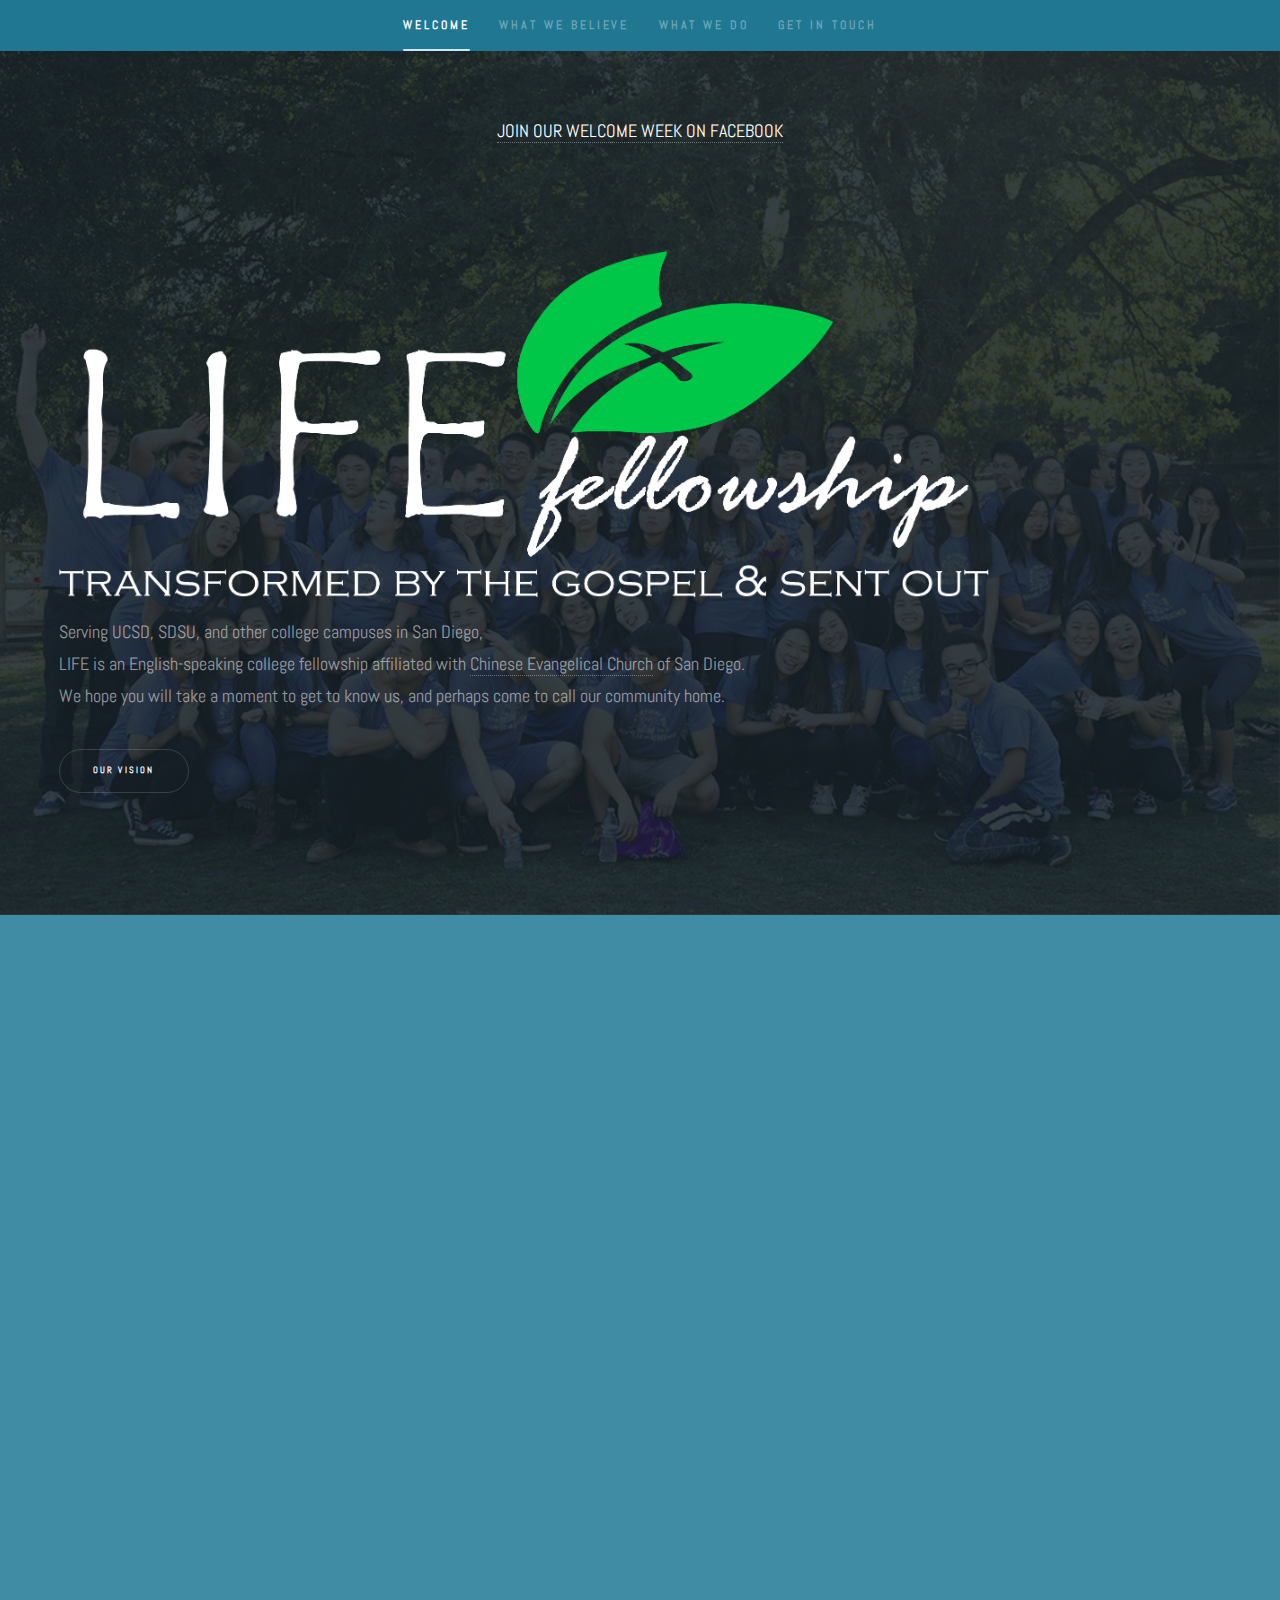
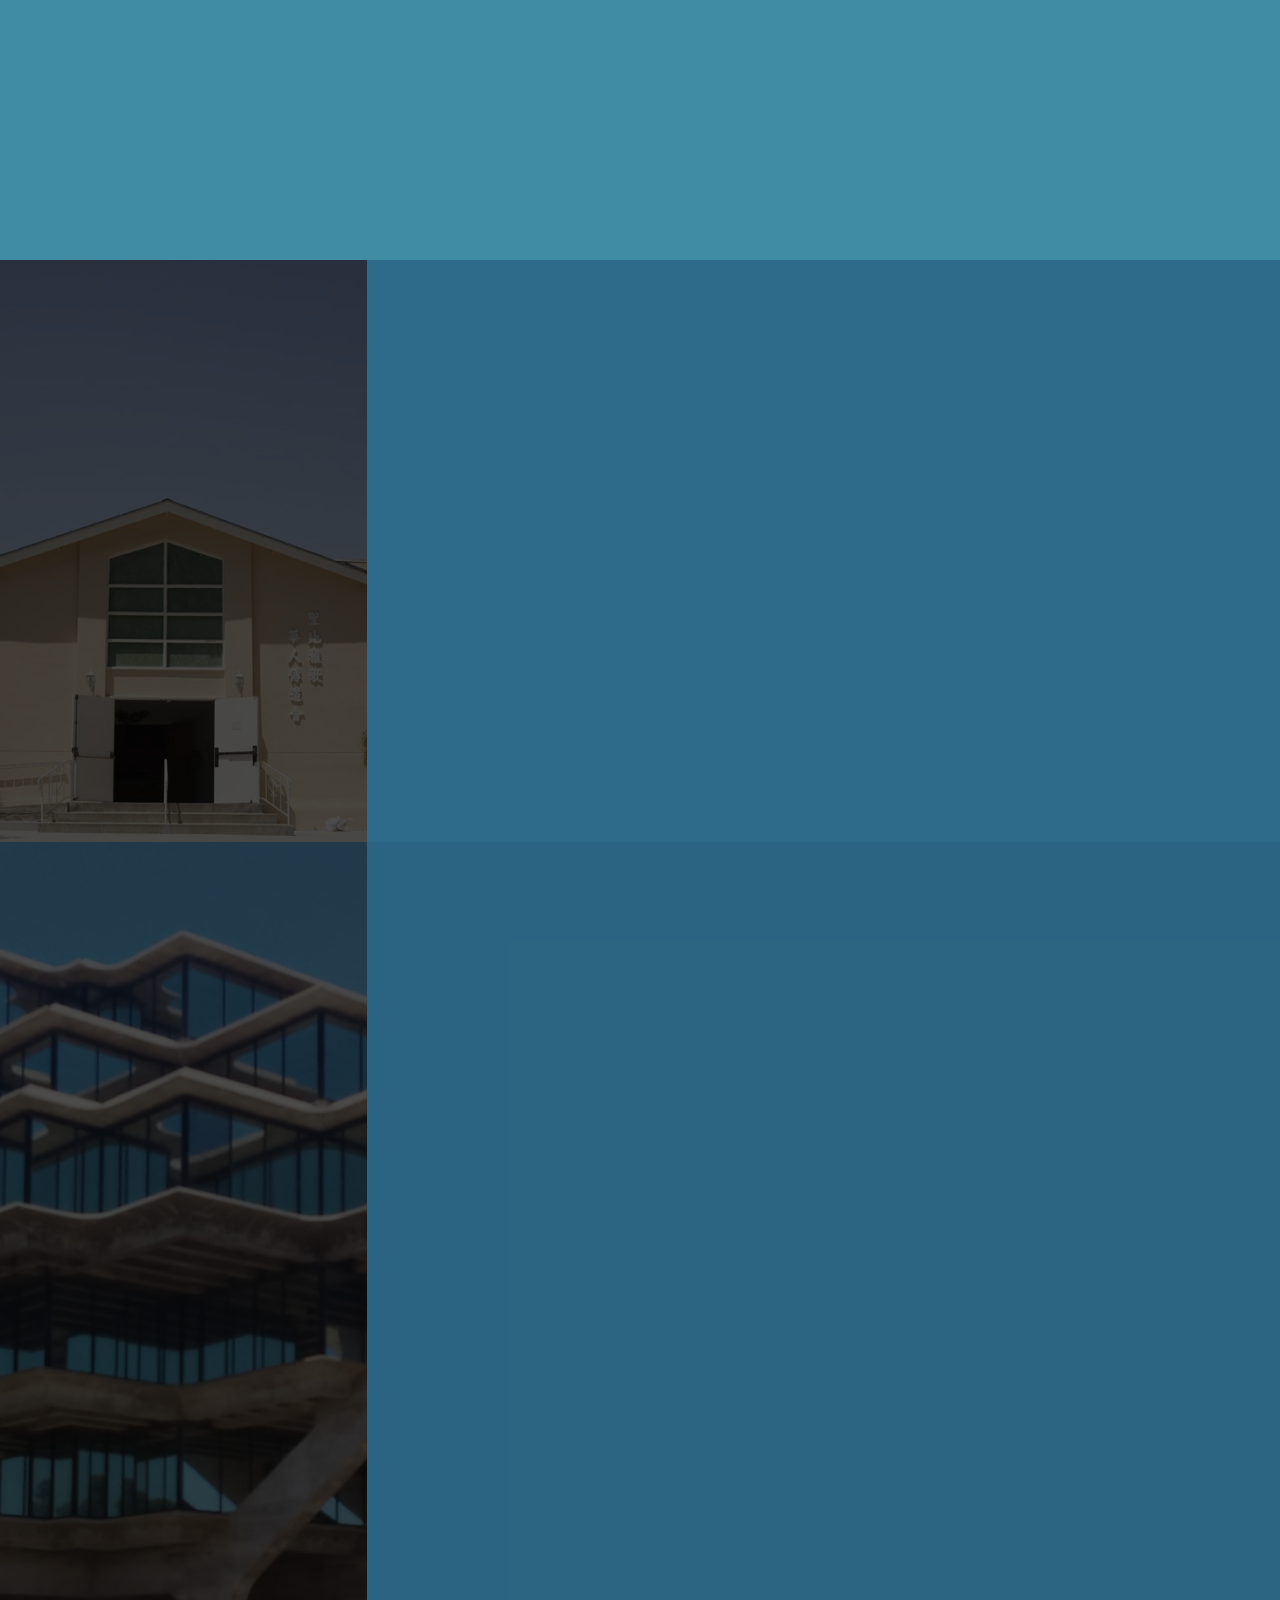
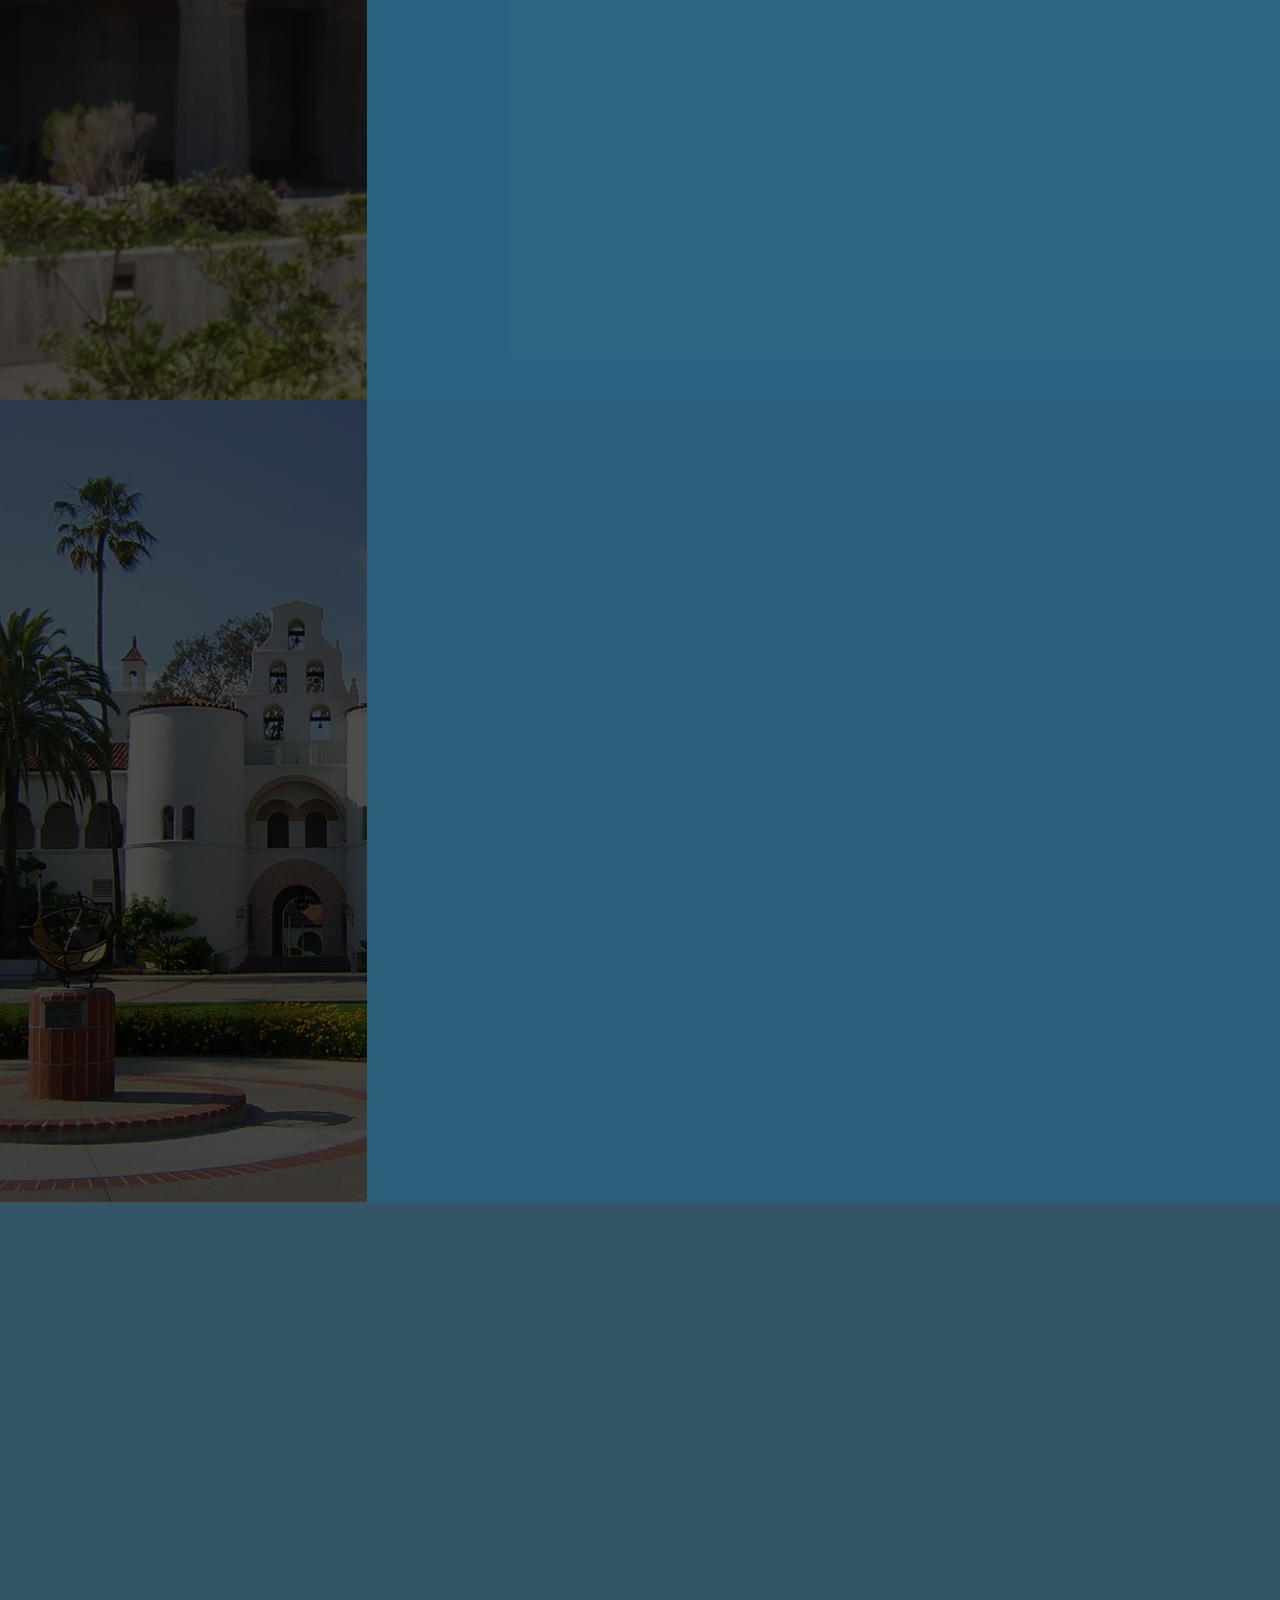
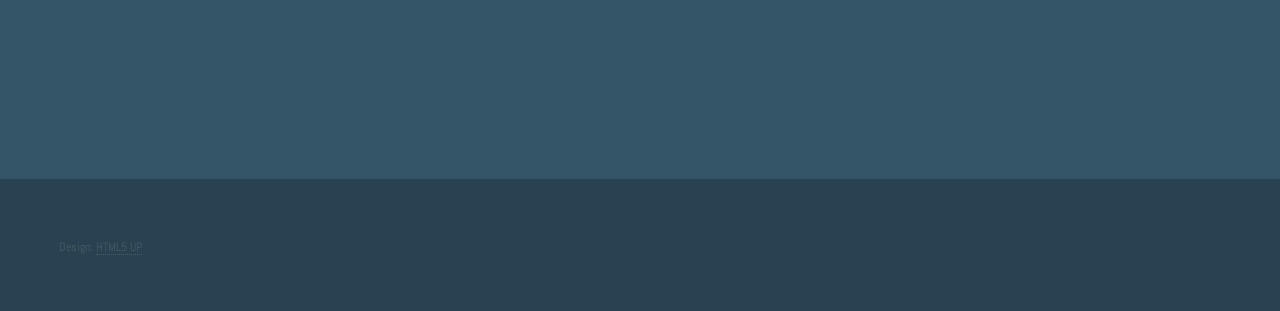
==== commit efa0dc26: "Show welcome week events" ====
--- a/index.html
+++ b/index.html
@@ -76,6 +76,7 @@
 
 		<!-- Intro -->
 		<section id="intro" class="wrapper style1 fullscreen fade-up">
+			<p style="text-align: center; color: white;"><a href="https://www.facebook.com/events/103983497015499/">JOIN OUR WELCOME WEEK ON FACEBOOK</a></p>
 			<div class="inner">
 				<img src="logo/logo_white_nobkg.png" width=80% height=auto>
 				<p>Serving UCSD, SDSU, and other college campuses in San Diego, <br/> LIFE is an English-speaking college fellowship affiliated
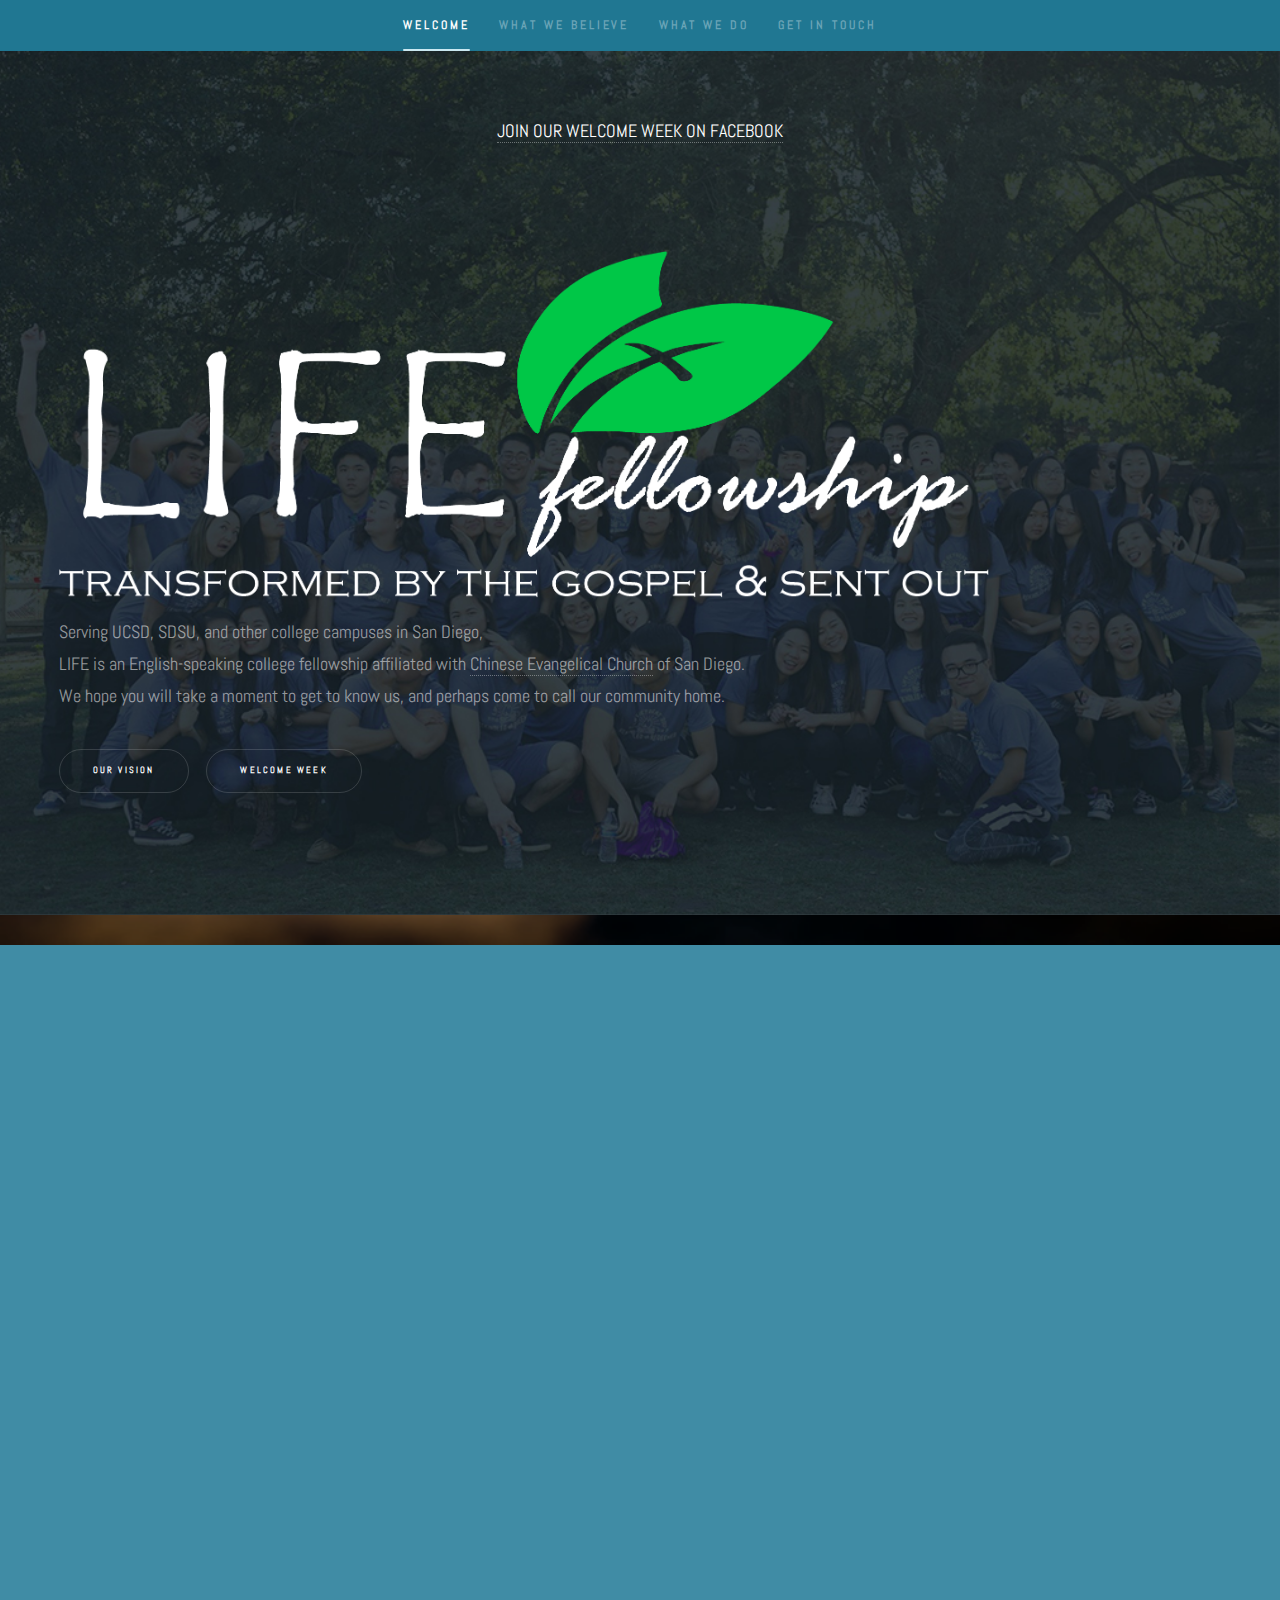
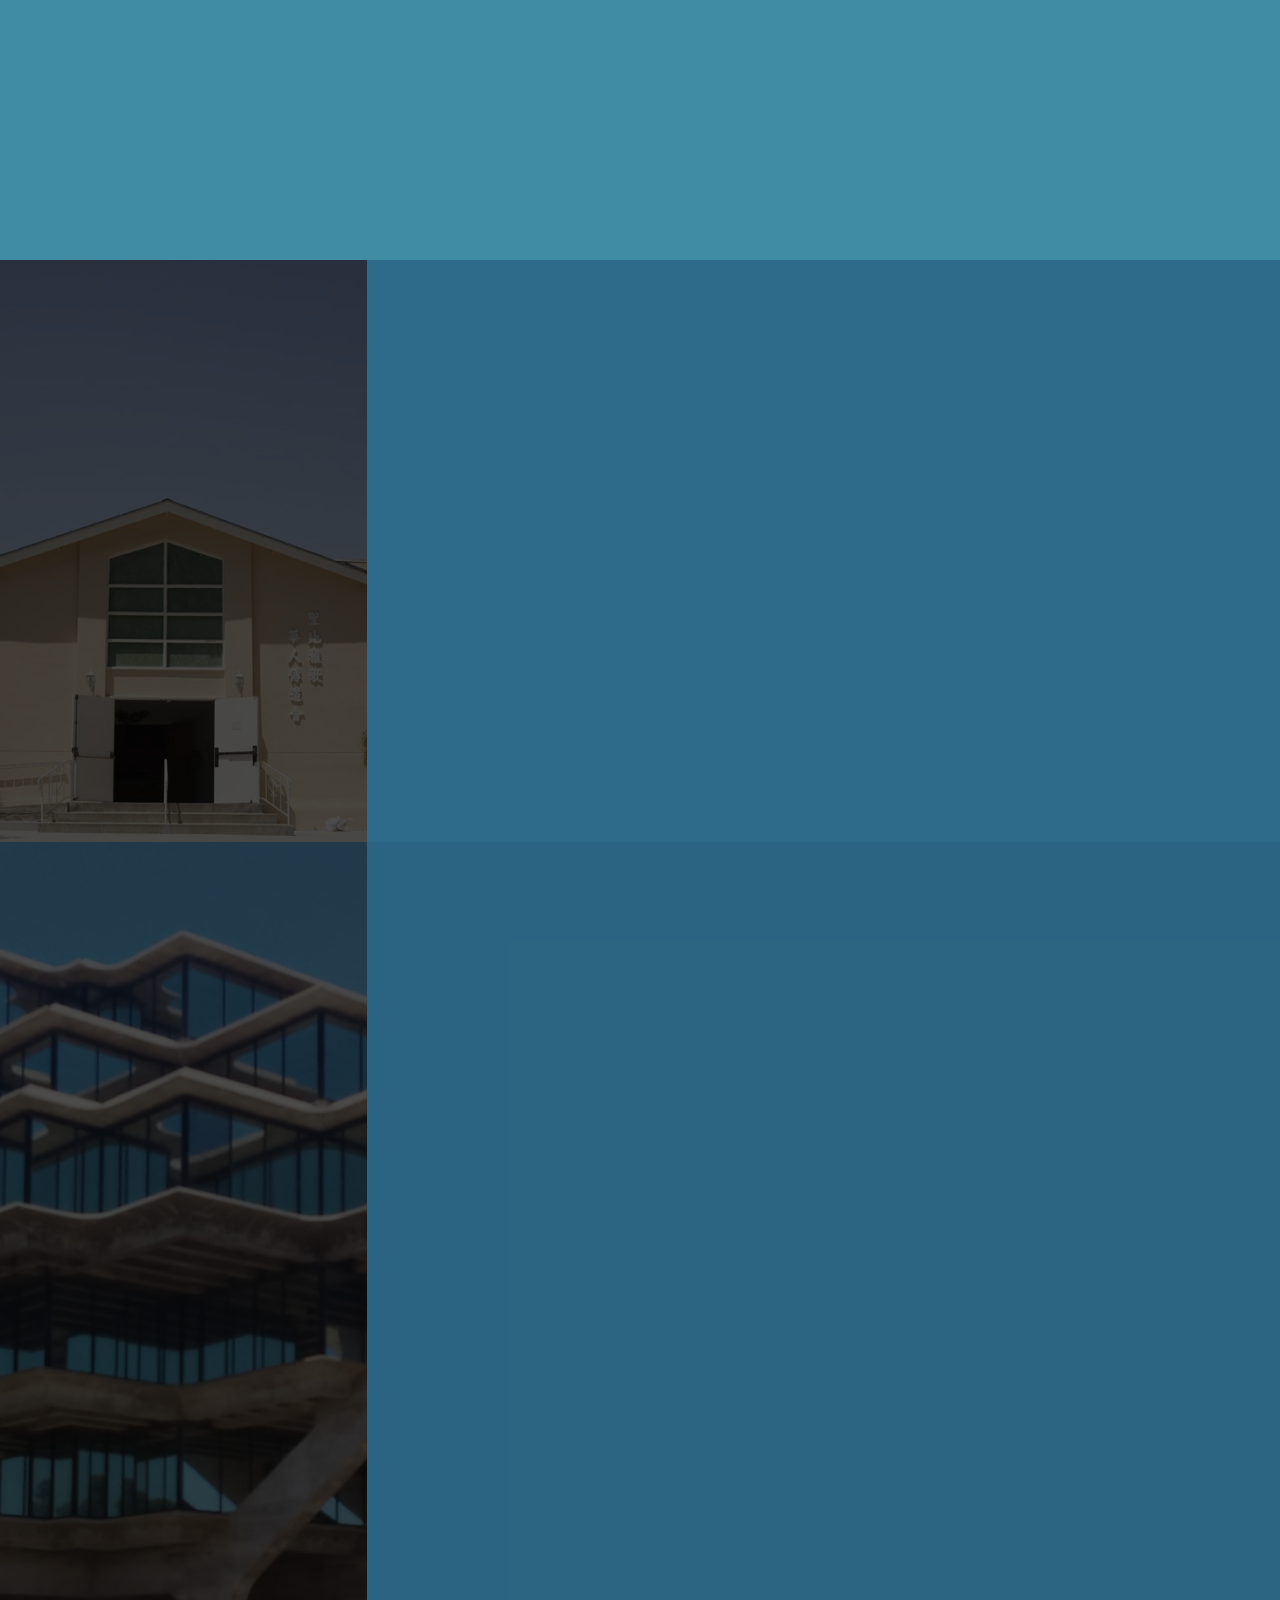
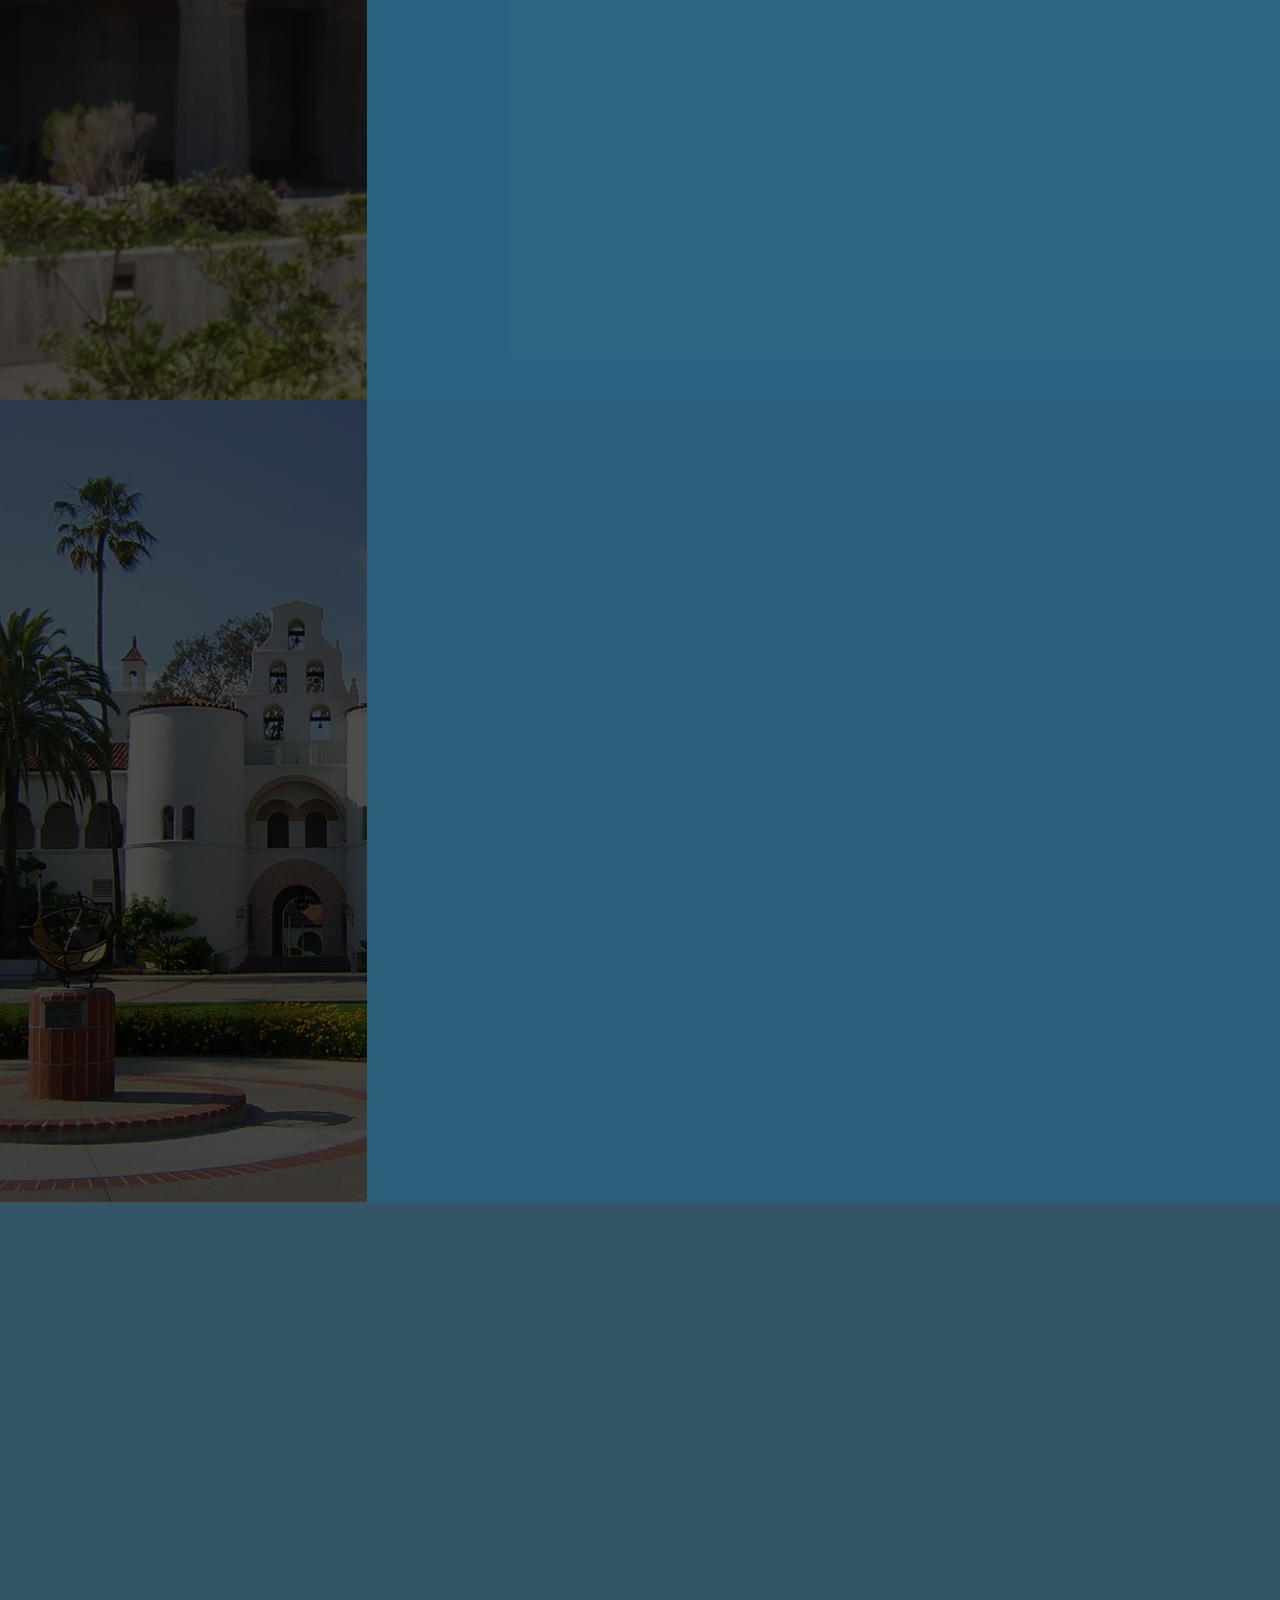
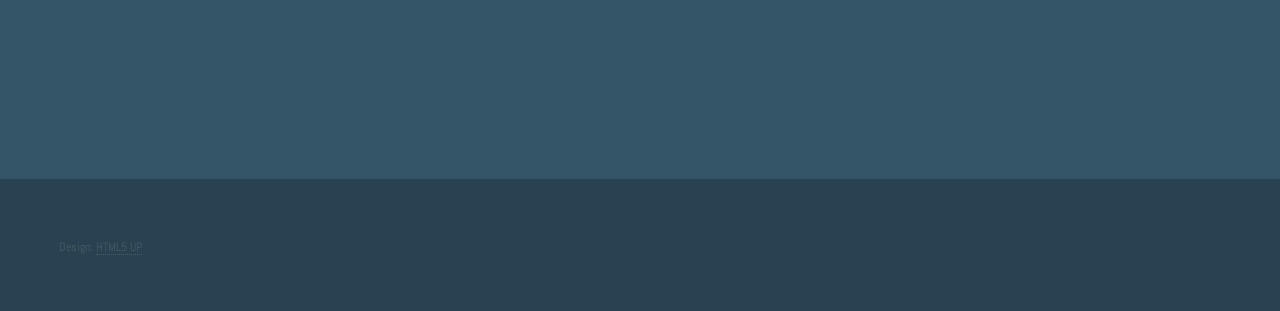
==== commit 86db11b7: "Add welcome week button" ====
--- a/index.html
+++ b/index.html
@@ -85,6 +85,7 @@
 				</p>
 				<ul class="actions">
 					<li><a href="#Believe" class="button scrolly">Our Vision</a></li>
+					<li><a href="https://www.facebook.com/events/103983497015499/" class="button scrolly">Welcome Week</a></li>
 				</ul>
 			</div>
 		</section>
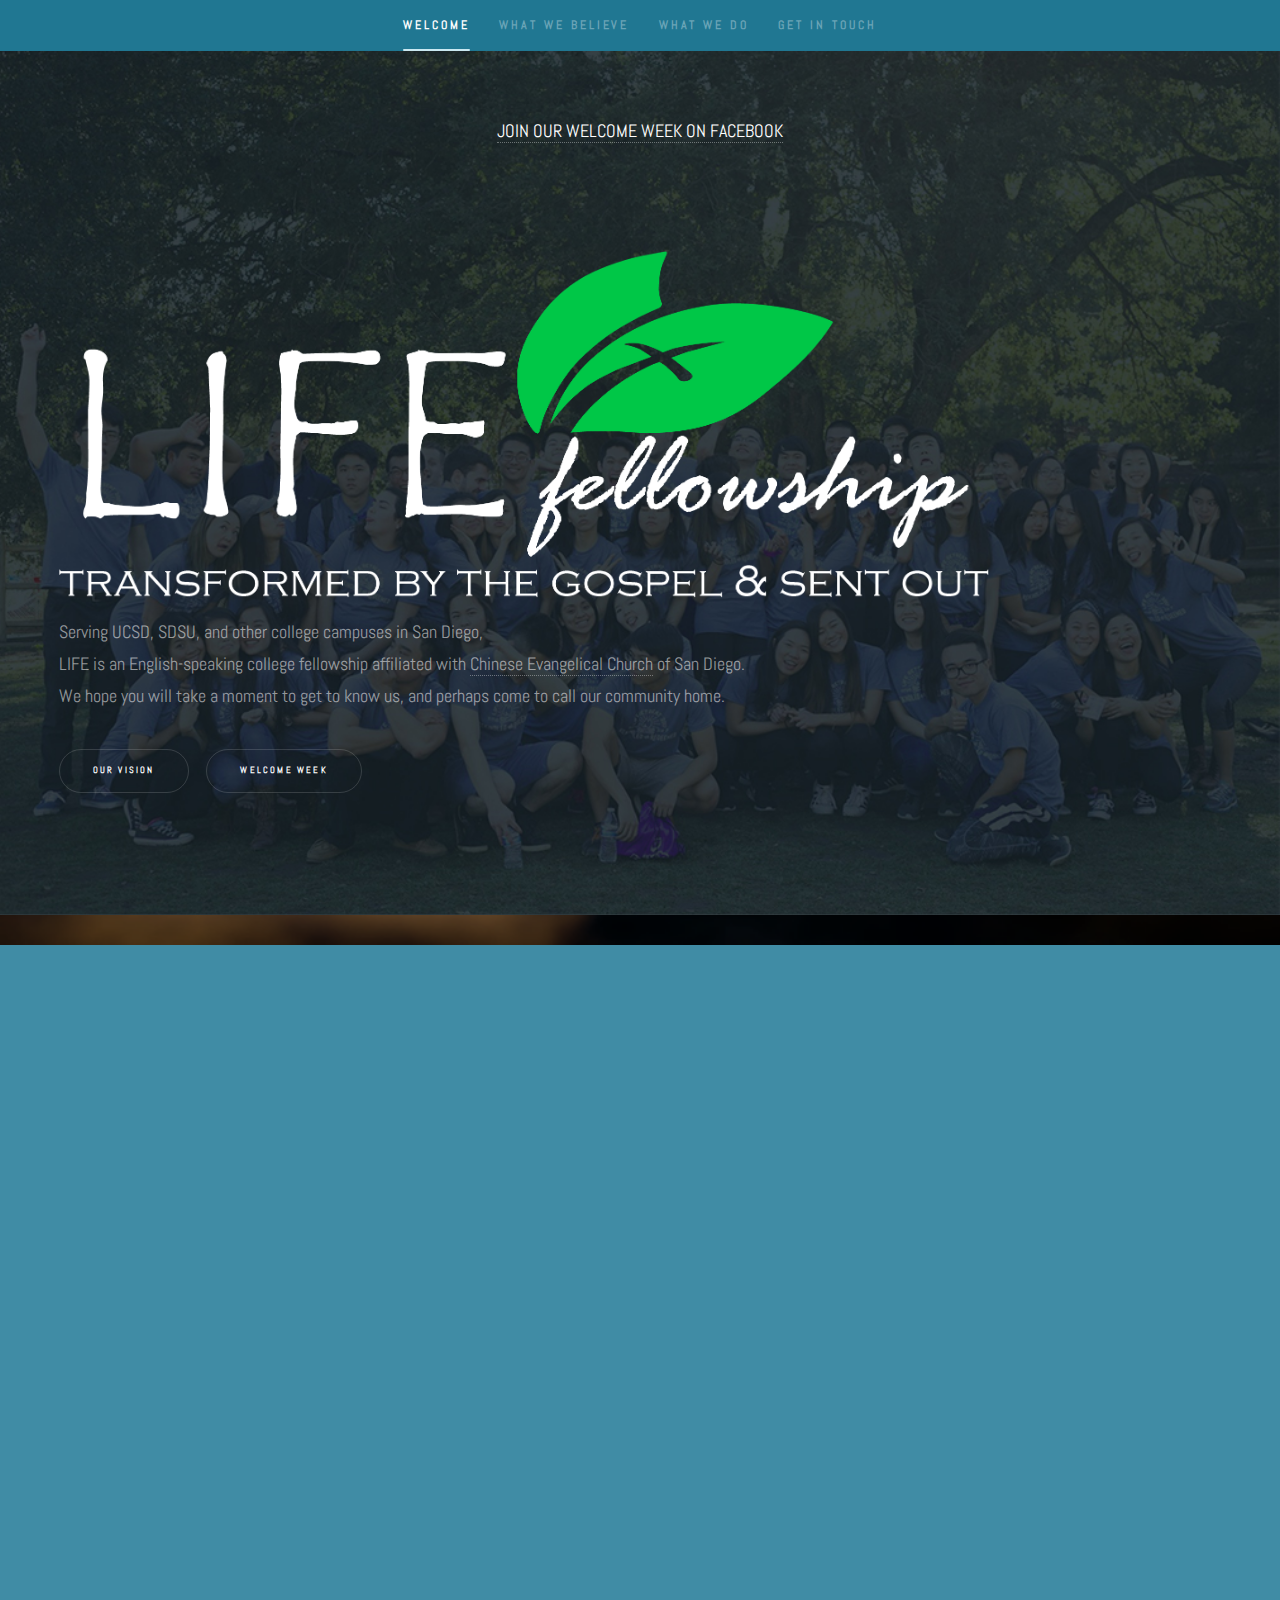
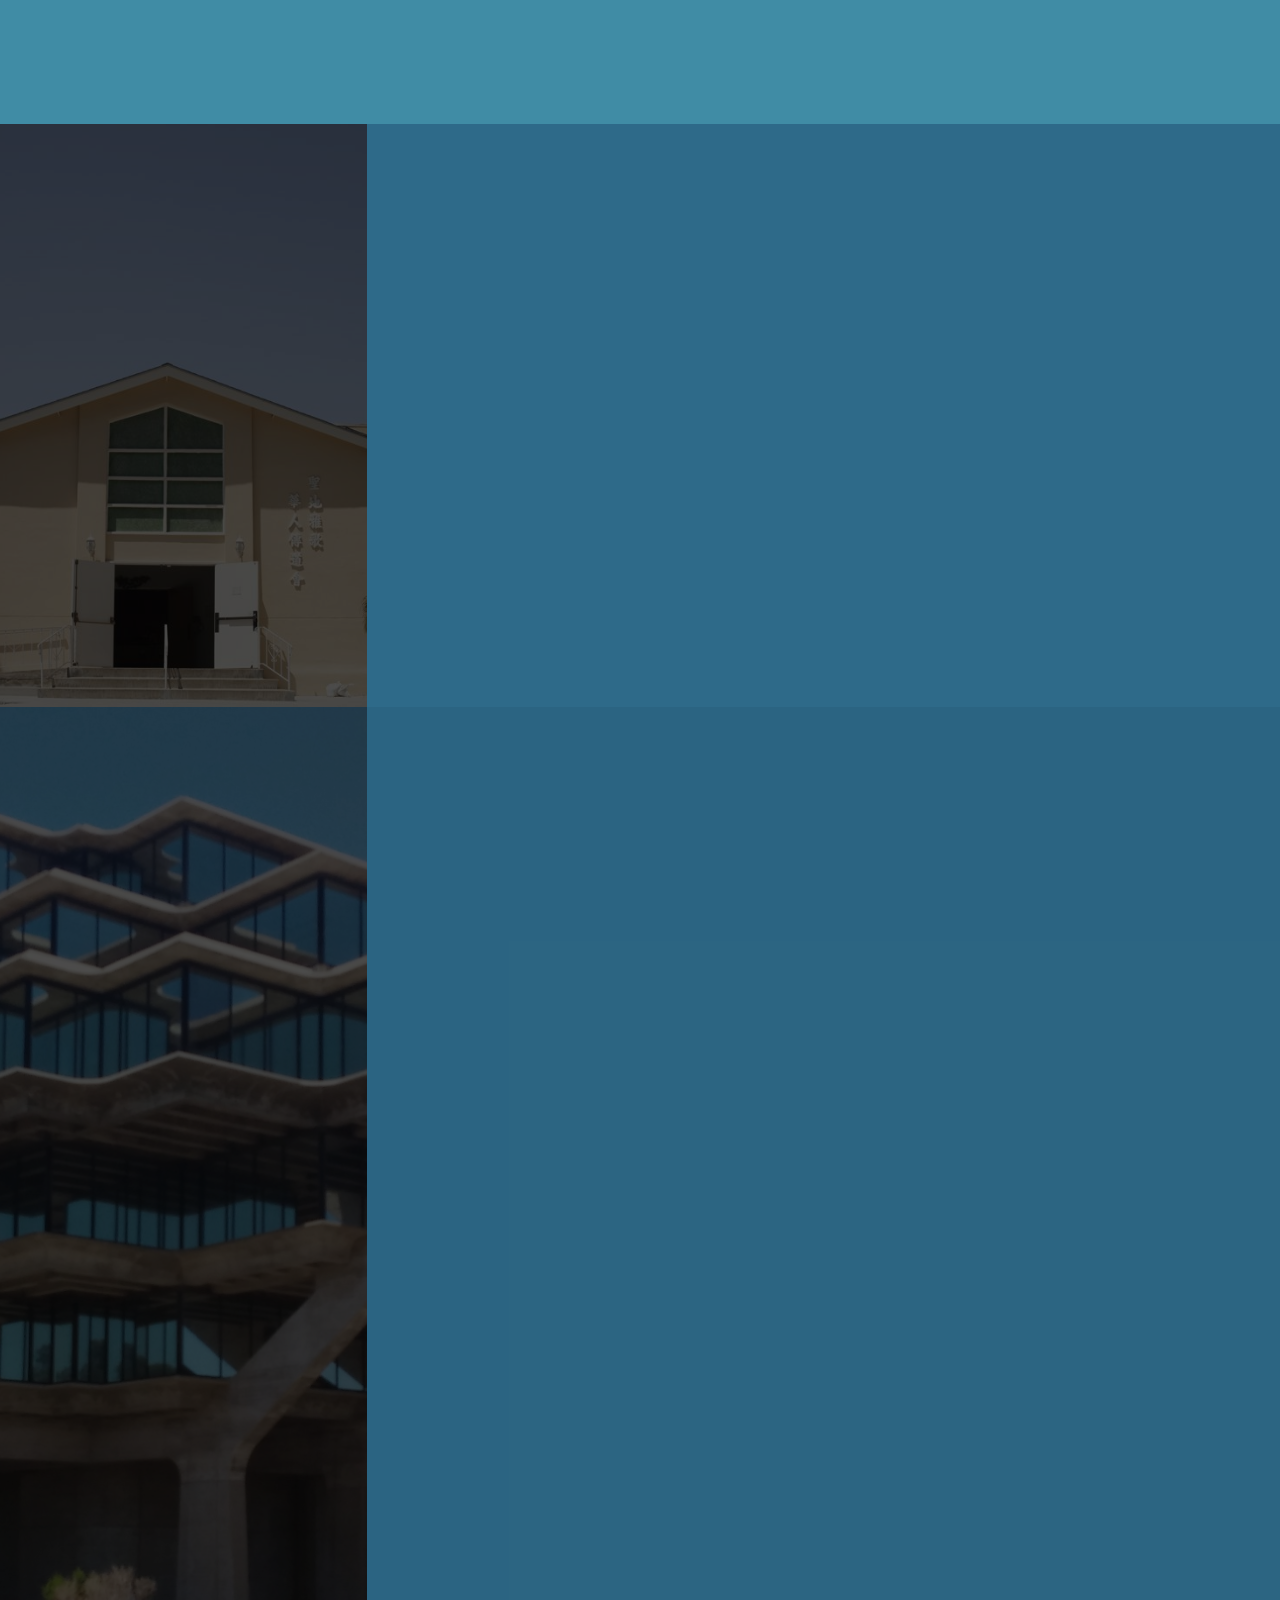
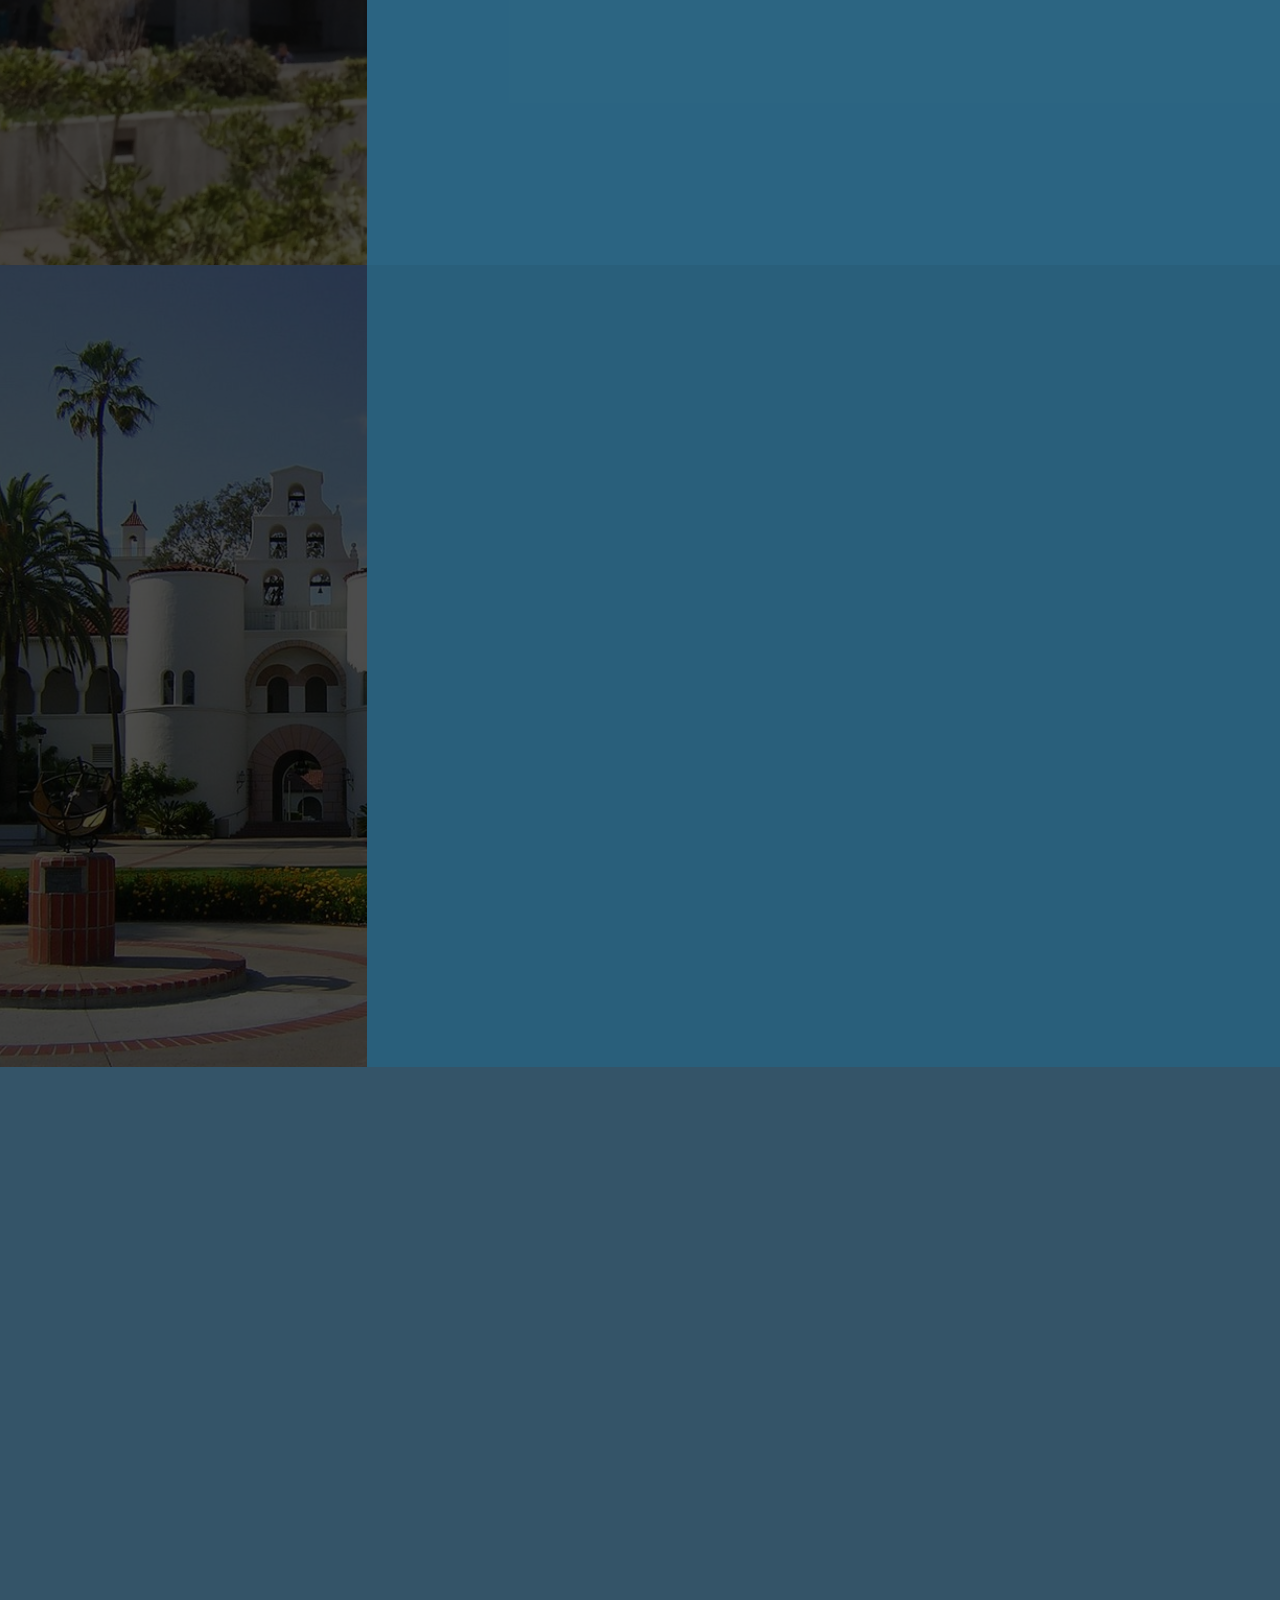
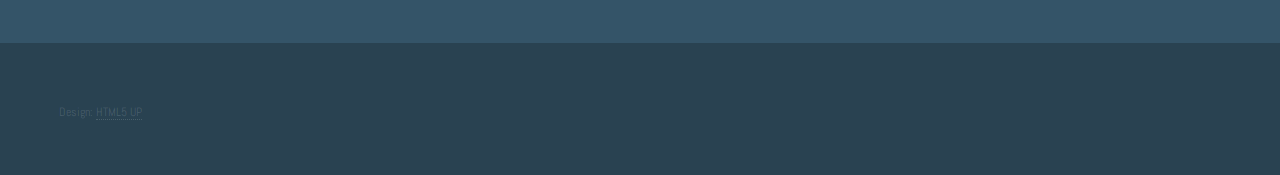
==== commit 9b4fc9fd: "Update index.html" ====
--- a/index.html
+++ b/index.html
@@ -103,7 +103,8 @@
 					<li>being a <em>resource</em> in training college-aged adults to handle the word of God for evangelism and sanctification.</li>
 					<li>being a <em>place</em> that prepares college-aged adults to live godly, missional Christian lives post-college.</li>
 				</ol>
-				<a href="https://www.biblegateway.com/passage/?search=Colossians%203:1-4" target="_blank"><img src="placeholders/2017_theme_text_left.png" width=90% height=auto></a><br/>
+				<img src="placeholders/2017theme_only.png" width=90% height=auto></a>
+				<a href="https://www.biblegateway.com/passage/?search=Colossians%203:1-4" target="_blank"><img src="placeholders/2017theme_verse.png" width=100px height=auto></a><br/>
 				<p style="color:white; font-style: italic;">Since, then, you have been raised with Christ, set your hearts on things above, where Christ is, seated at the right
 					hand of God. Set your minds on things above, not on earthly things. For you died, and your life is now hidden with Christ
 					in God. When Christ, who is your life, appears, then you also will appear with him in glory.</p>
@@ -295,4 +296,4 @@
 
 </body>
 
-</html>+</html>
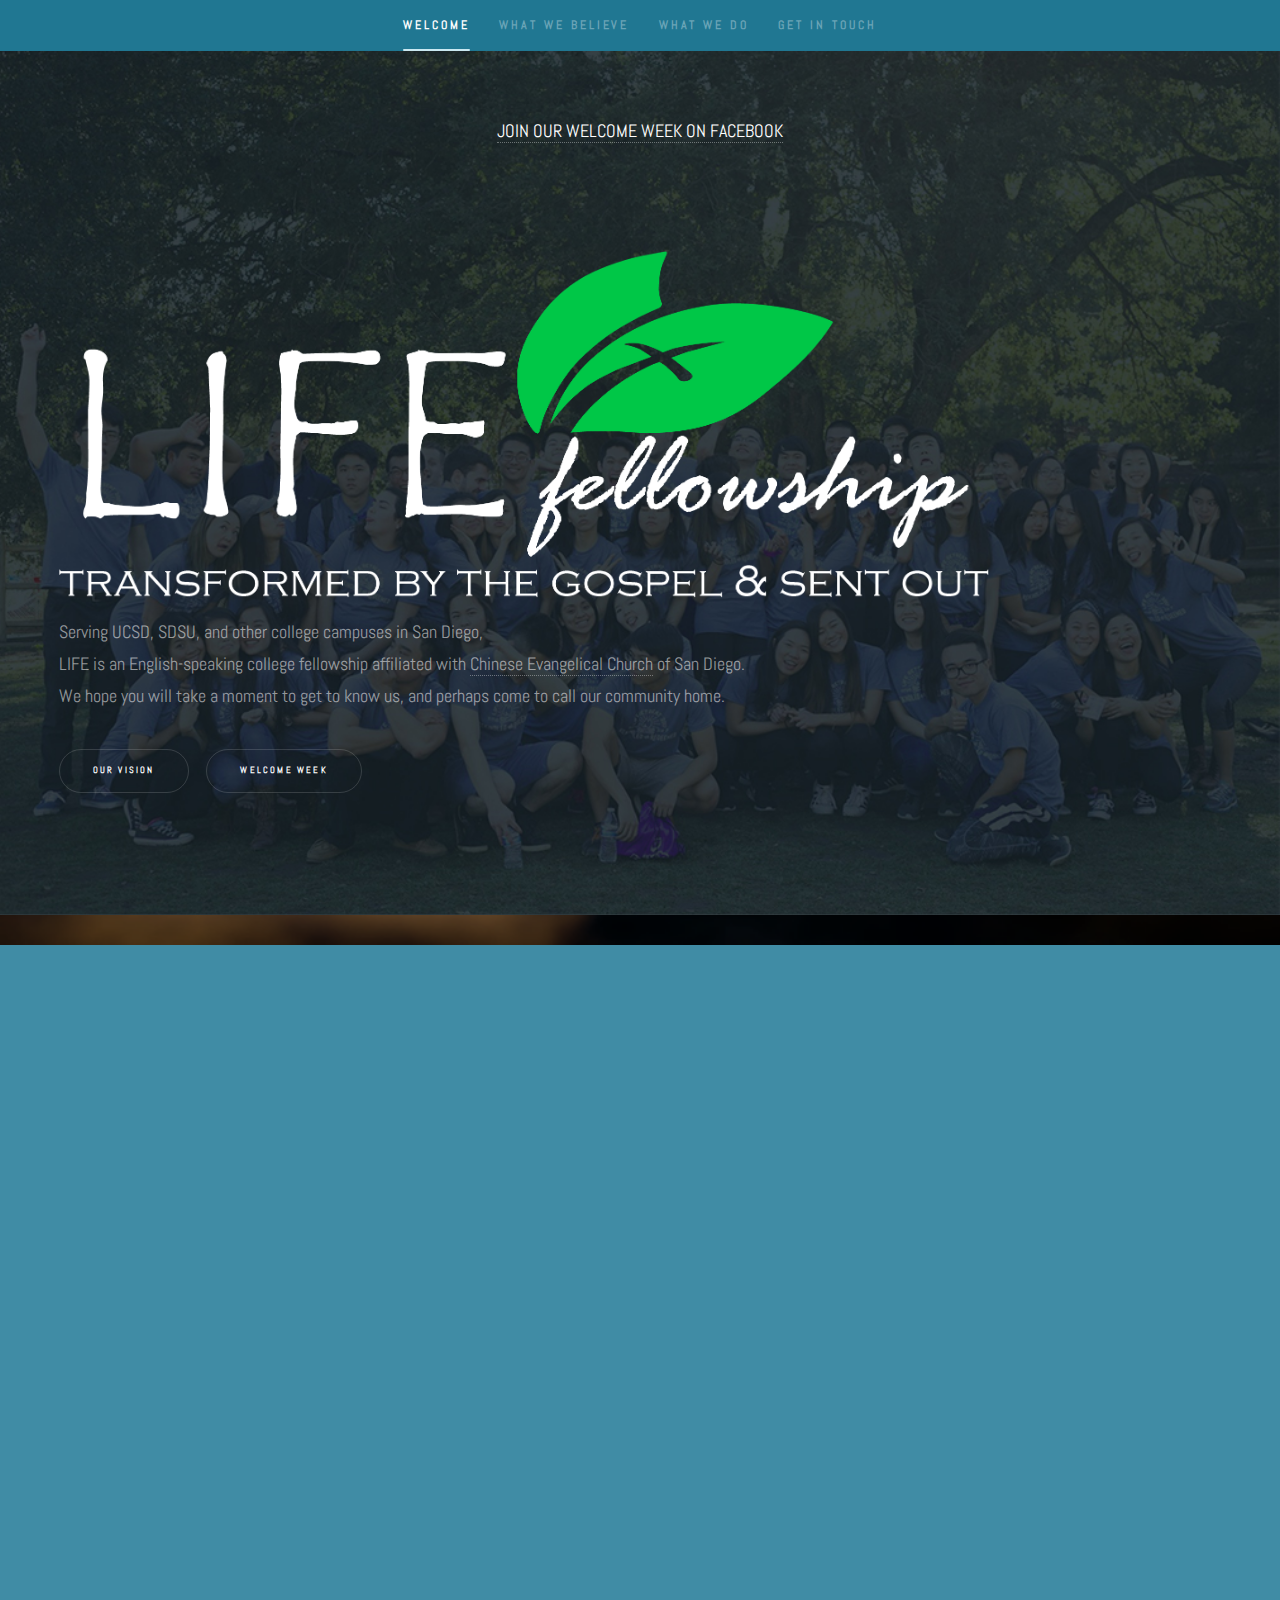
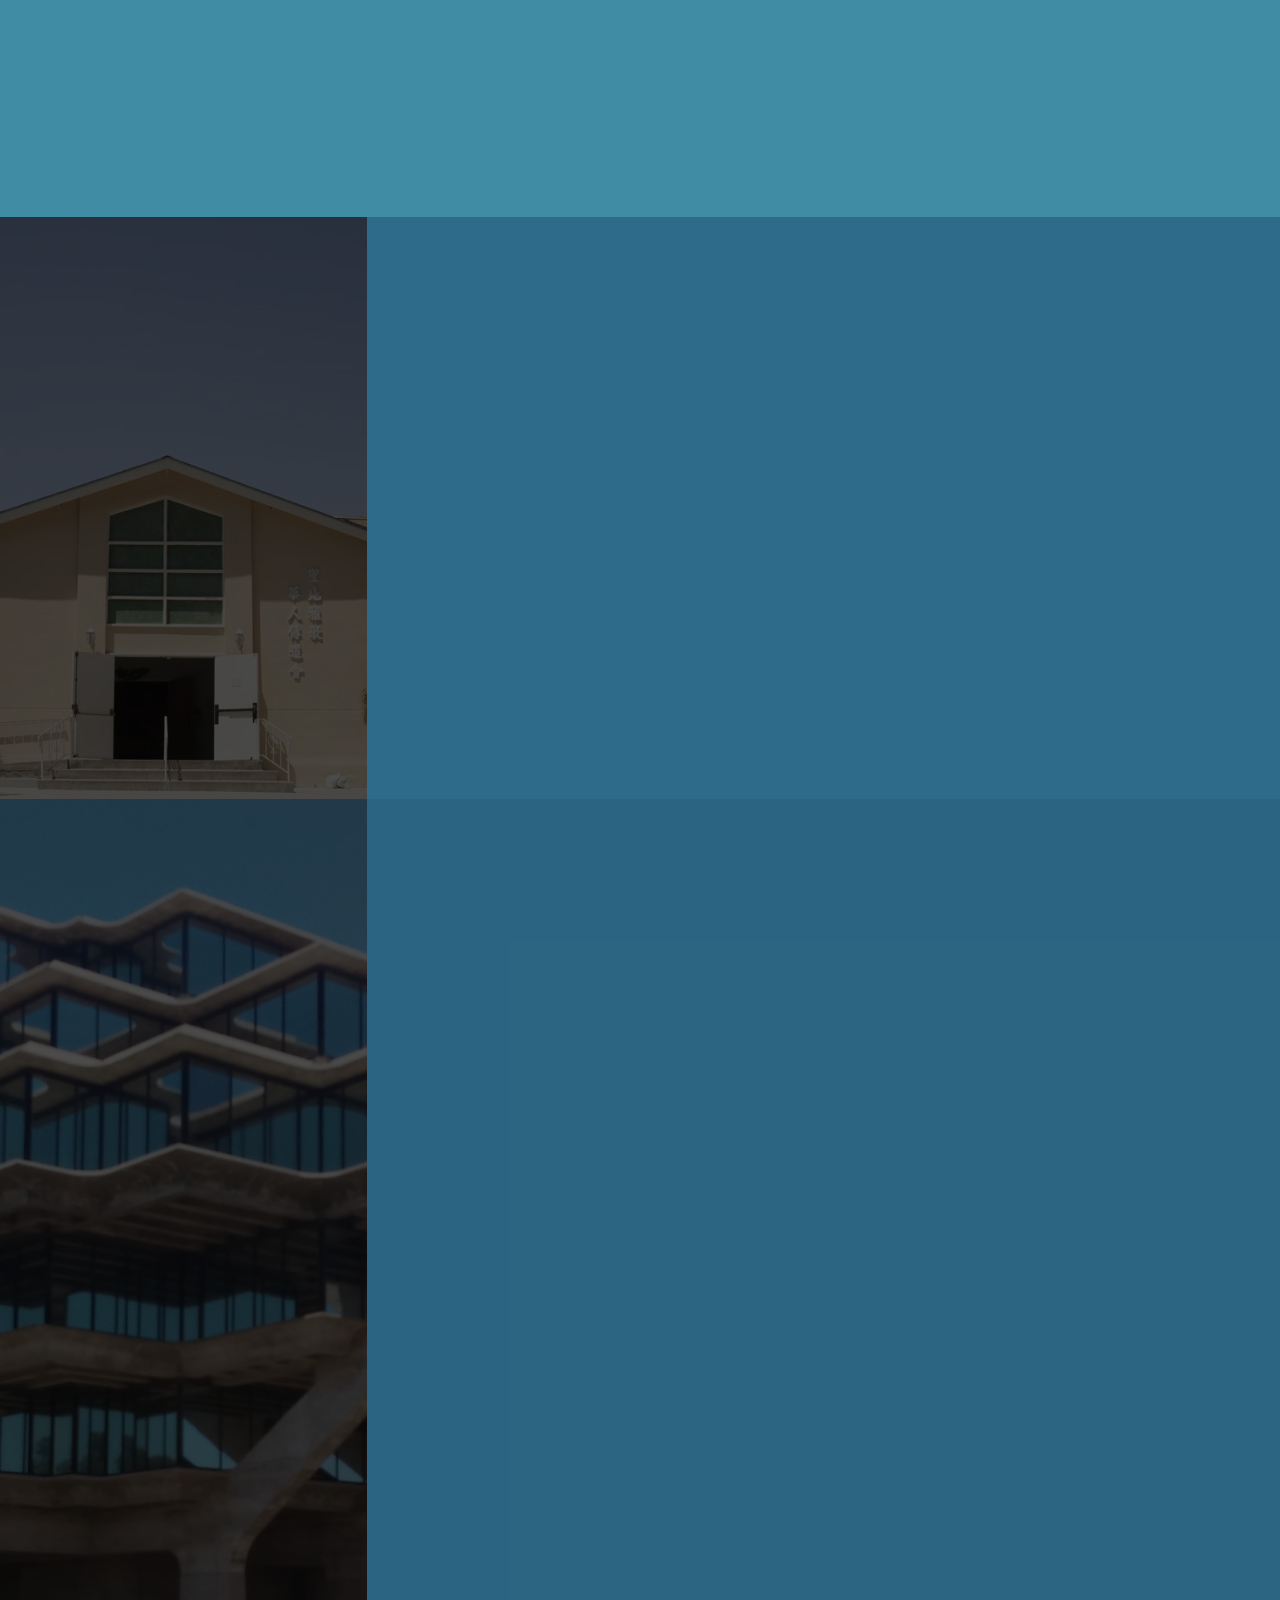
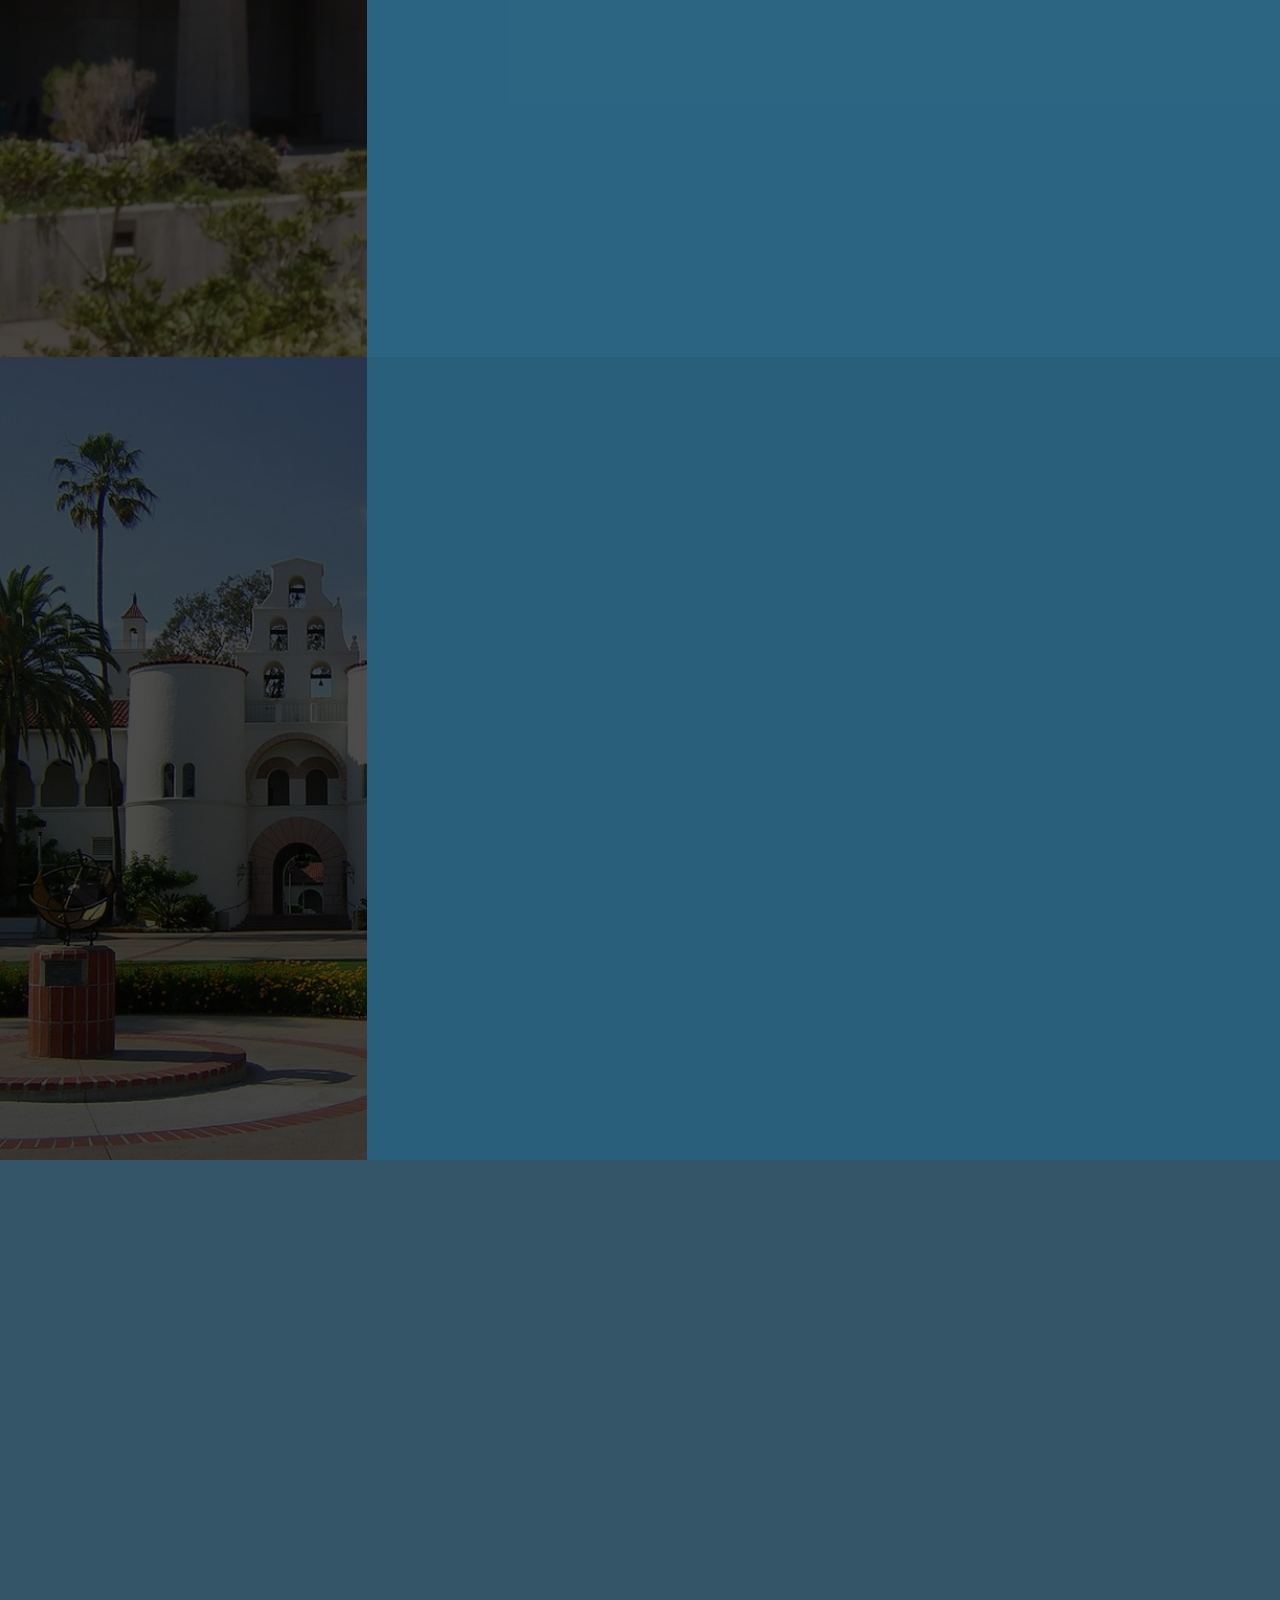
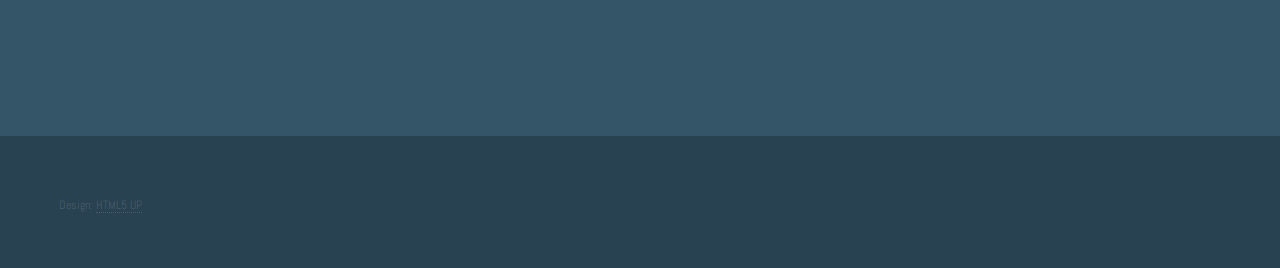
==== commit 1818fb1c: "Logo Update" ====
--- a/index.html
+++ b/index.html
@@ -103,7 +103,7 @@
 					<li>being a <em>resource</em> in training college-aged adults to handle the word of God for evangelism and sanctification.</li>
 					<li>being a <em>place</em> that prepares college-aged adults to live godly, missional Christian lives post-college.</li>
 				</ol>
-				<img src="placeholders/2017theme_only.png" width=90% height=auto></a>
+				<img src="placeholders/2017theme_only.png" width=90% height=auto>
 				<a href="https://www.biblegateway.com/passage/?search=Colossians%203:1-4" target="_blank"><img src="placeholders/2017theme_verse.png" width=100px height=auto></a><br/>
 				<p style="color:white; font-style: italic;">Since, then, you have been raised with Christ, set your hearts on things above, where Christ is, seated at the right
 					hand of God. Set your minds on things above, not on earthly things. For you died, and your life is now hidden with Christ
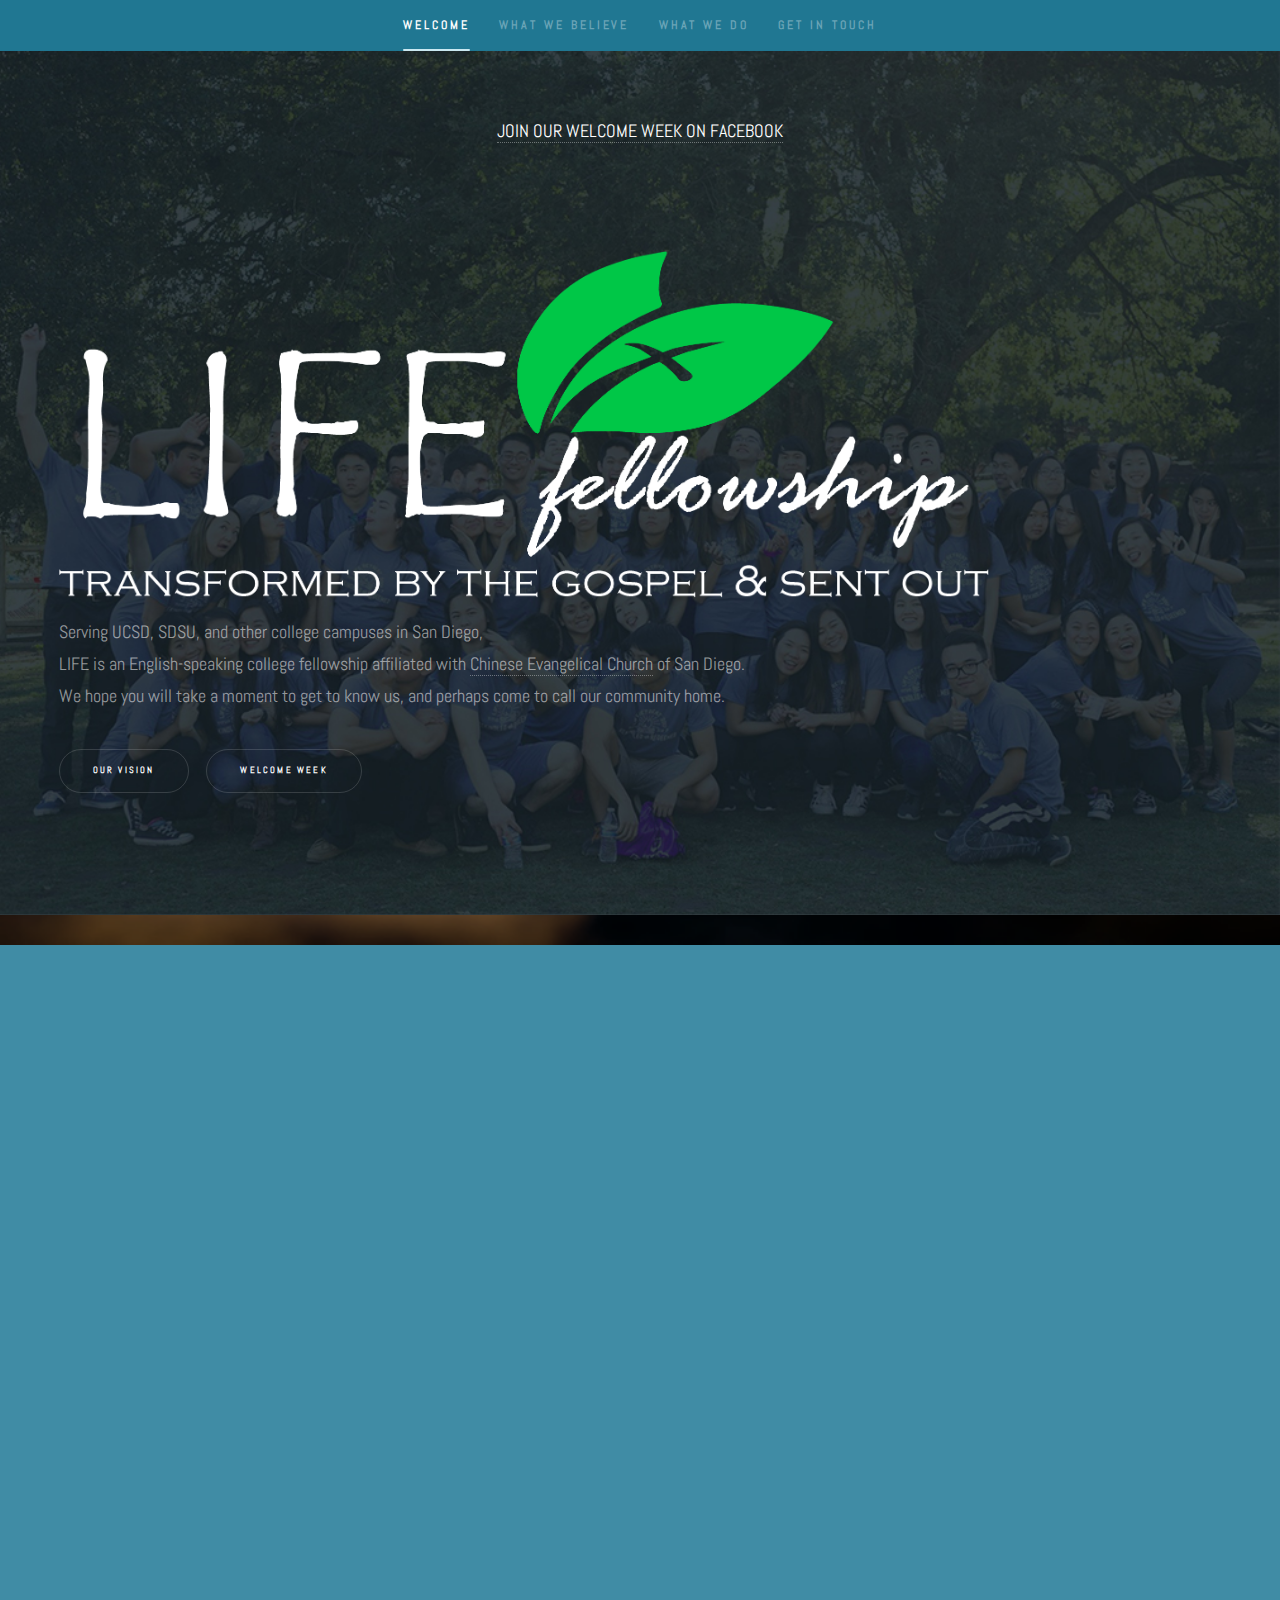
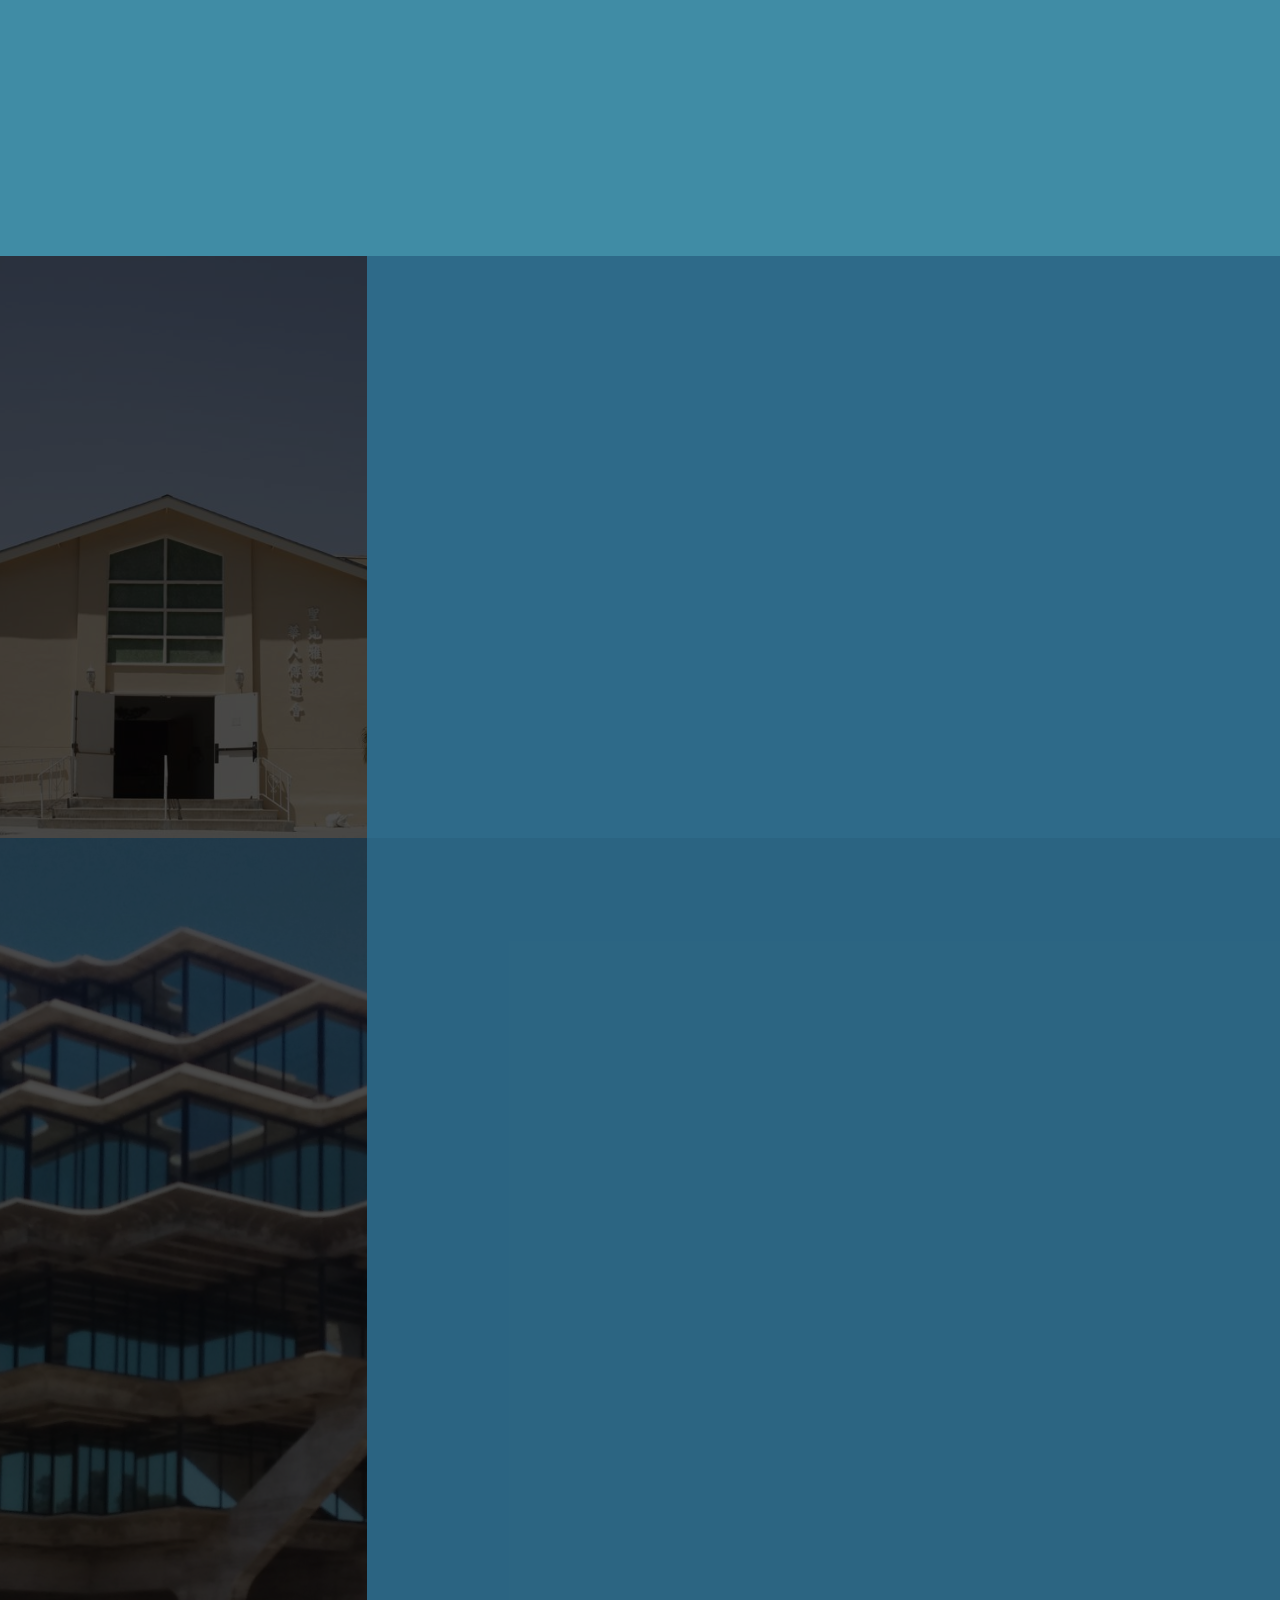
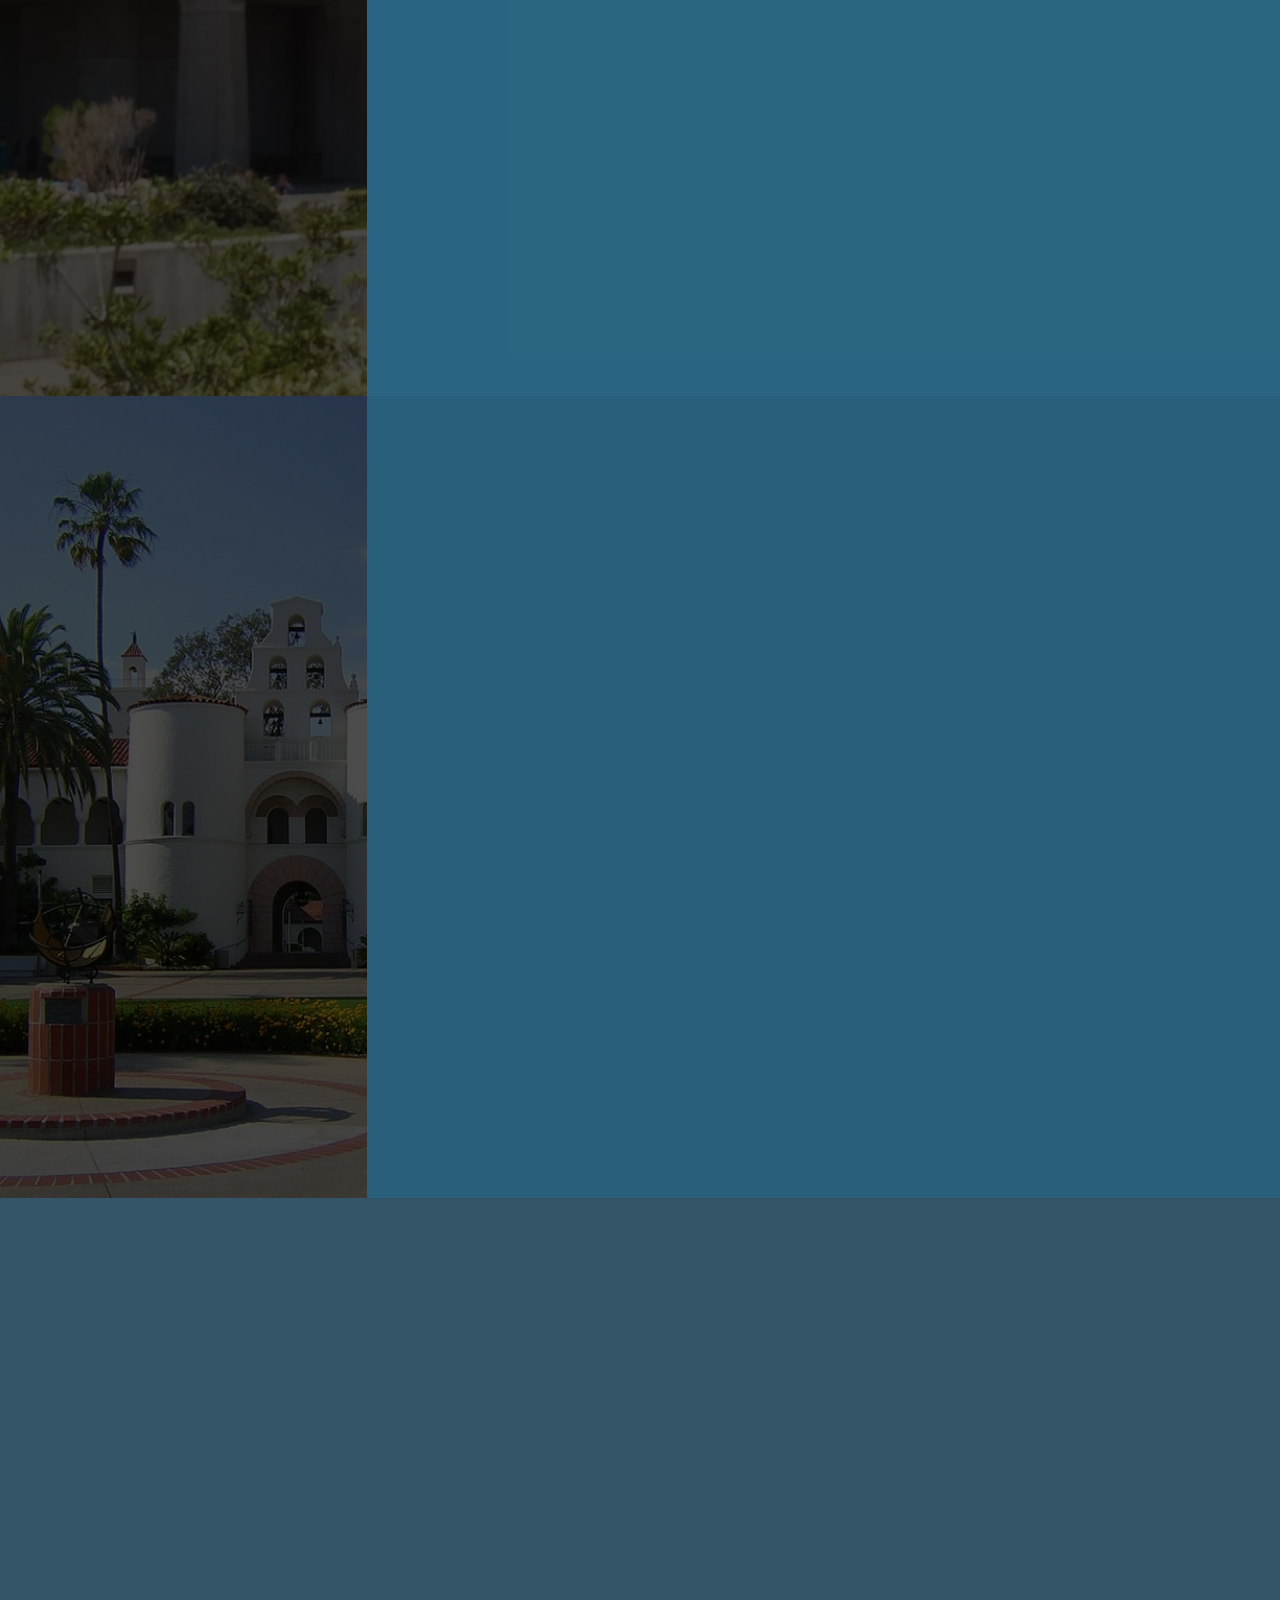
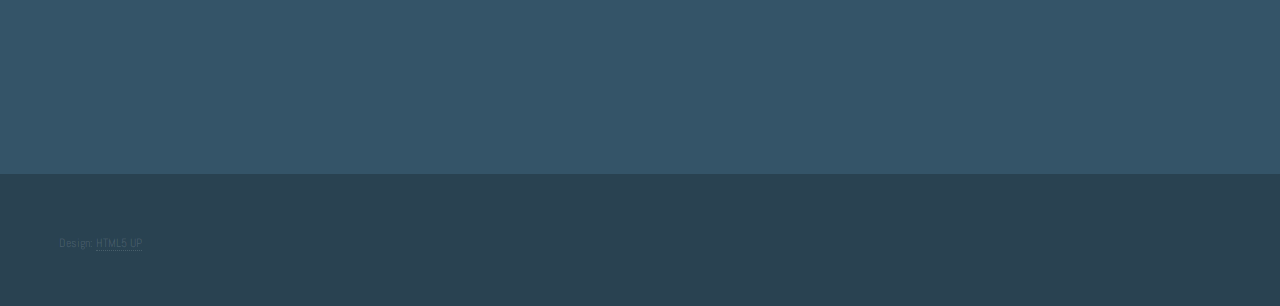
==== commit a2c2943d: "Logo Update" ====
--- a/index.html
+++ b/index.html
@@ -104,7 +104,7 @@
 					<li>being a <em>place</em> that prepares college-aged adults to live godly, missional Christian lives post-college.</li>
 				</ol>
 				<img src="placeholders/2017theme_only.png" width=90% height=auto>
-				<a href="https://www.biblegateway.com/passage/?search=Colossians%203:1-4" target="_blank"><img src="placeholders/2017theme_verse.png" width=100px height=auto></a><br/>
+				<a href="https://www.biblegateway.com/passage/?search=Colossians%203:1-4" target="_blank"><img src="placeholders/2017theme_verse.png" width=125px height=auto></a><br/>
 				<p style="color:white; font-style: italic;">Since, then, you have been raised with Christ, set your hearts on things above, where Christ is, seated at the right
 					hand of God. Set your minds on things above, not on earthly things. For you died, and your life is now hidden with Christ
 					in God. When Christ, who is your life, appears, then you also will appear with him in glory.</p>
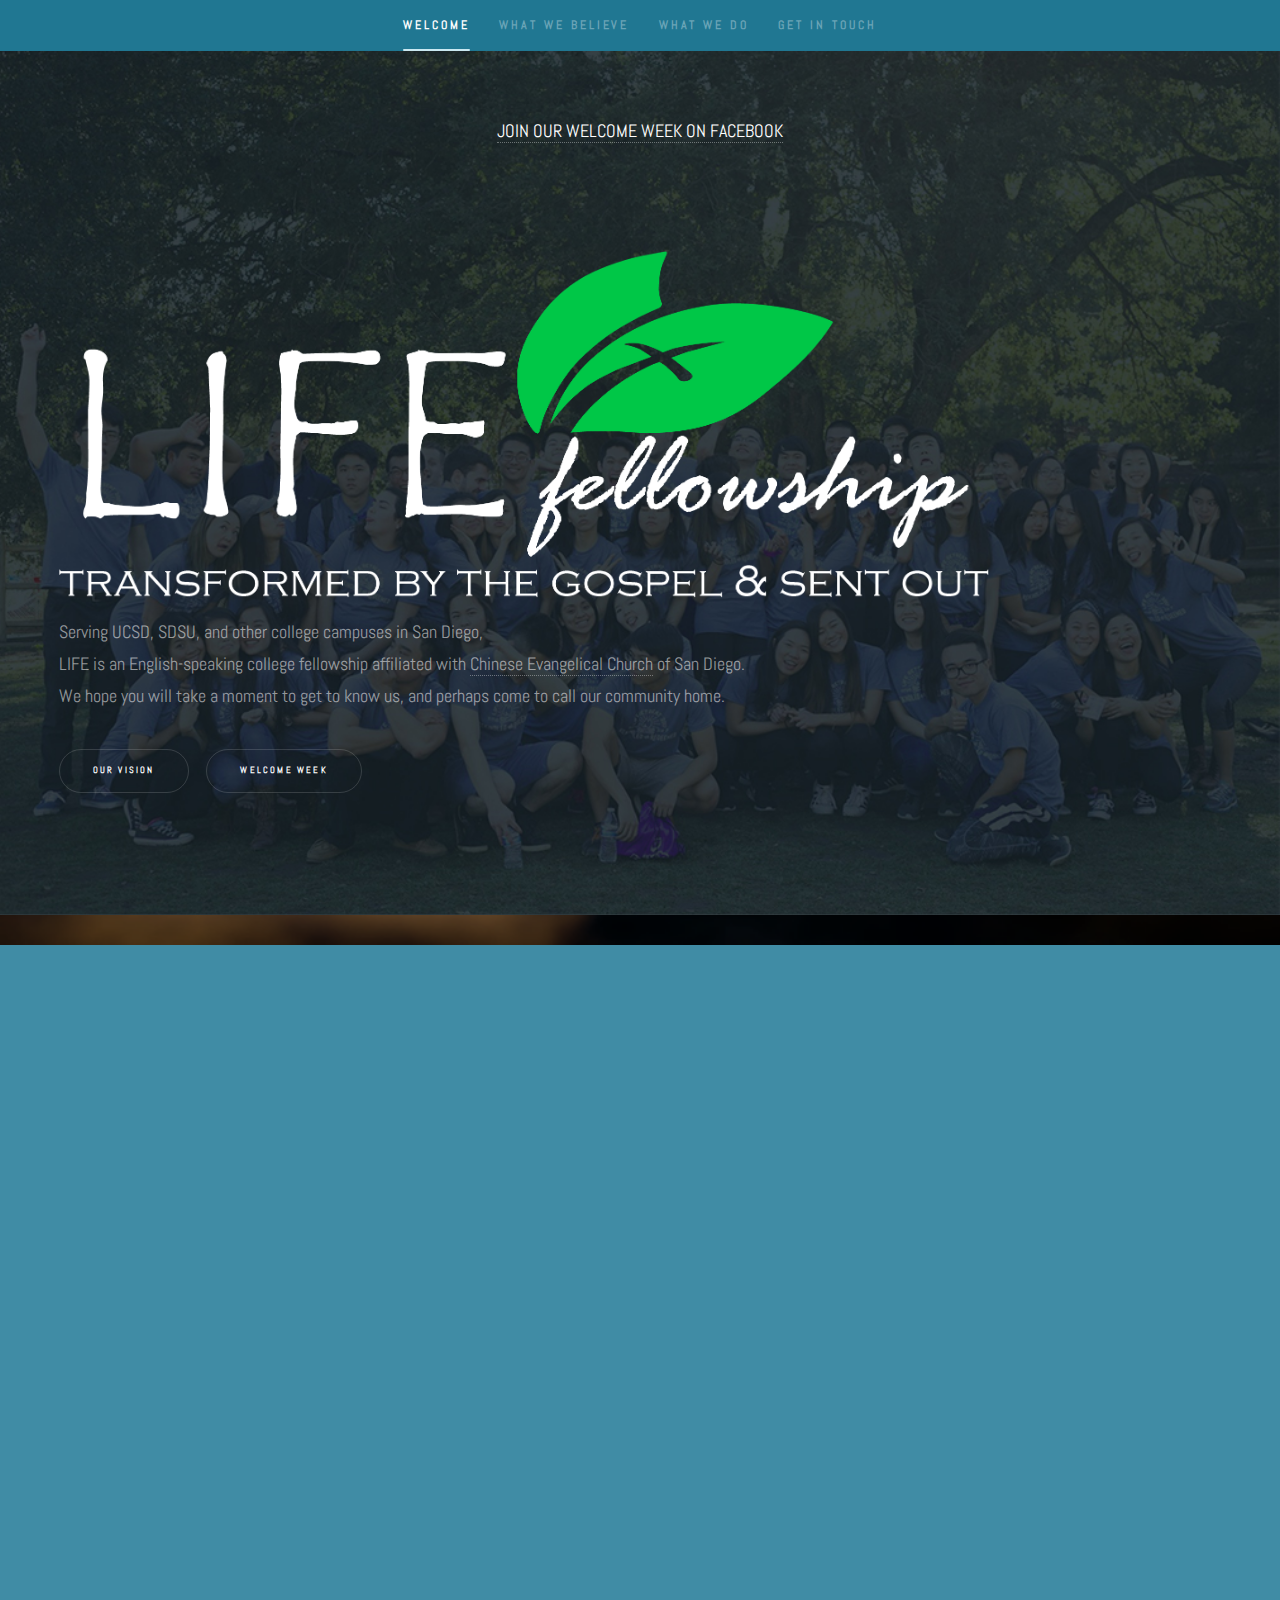
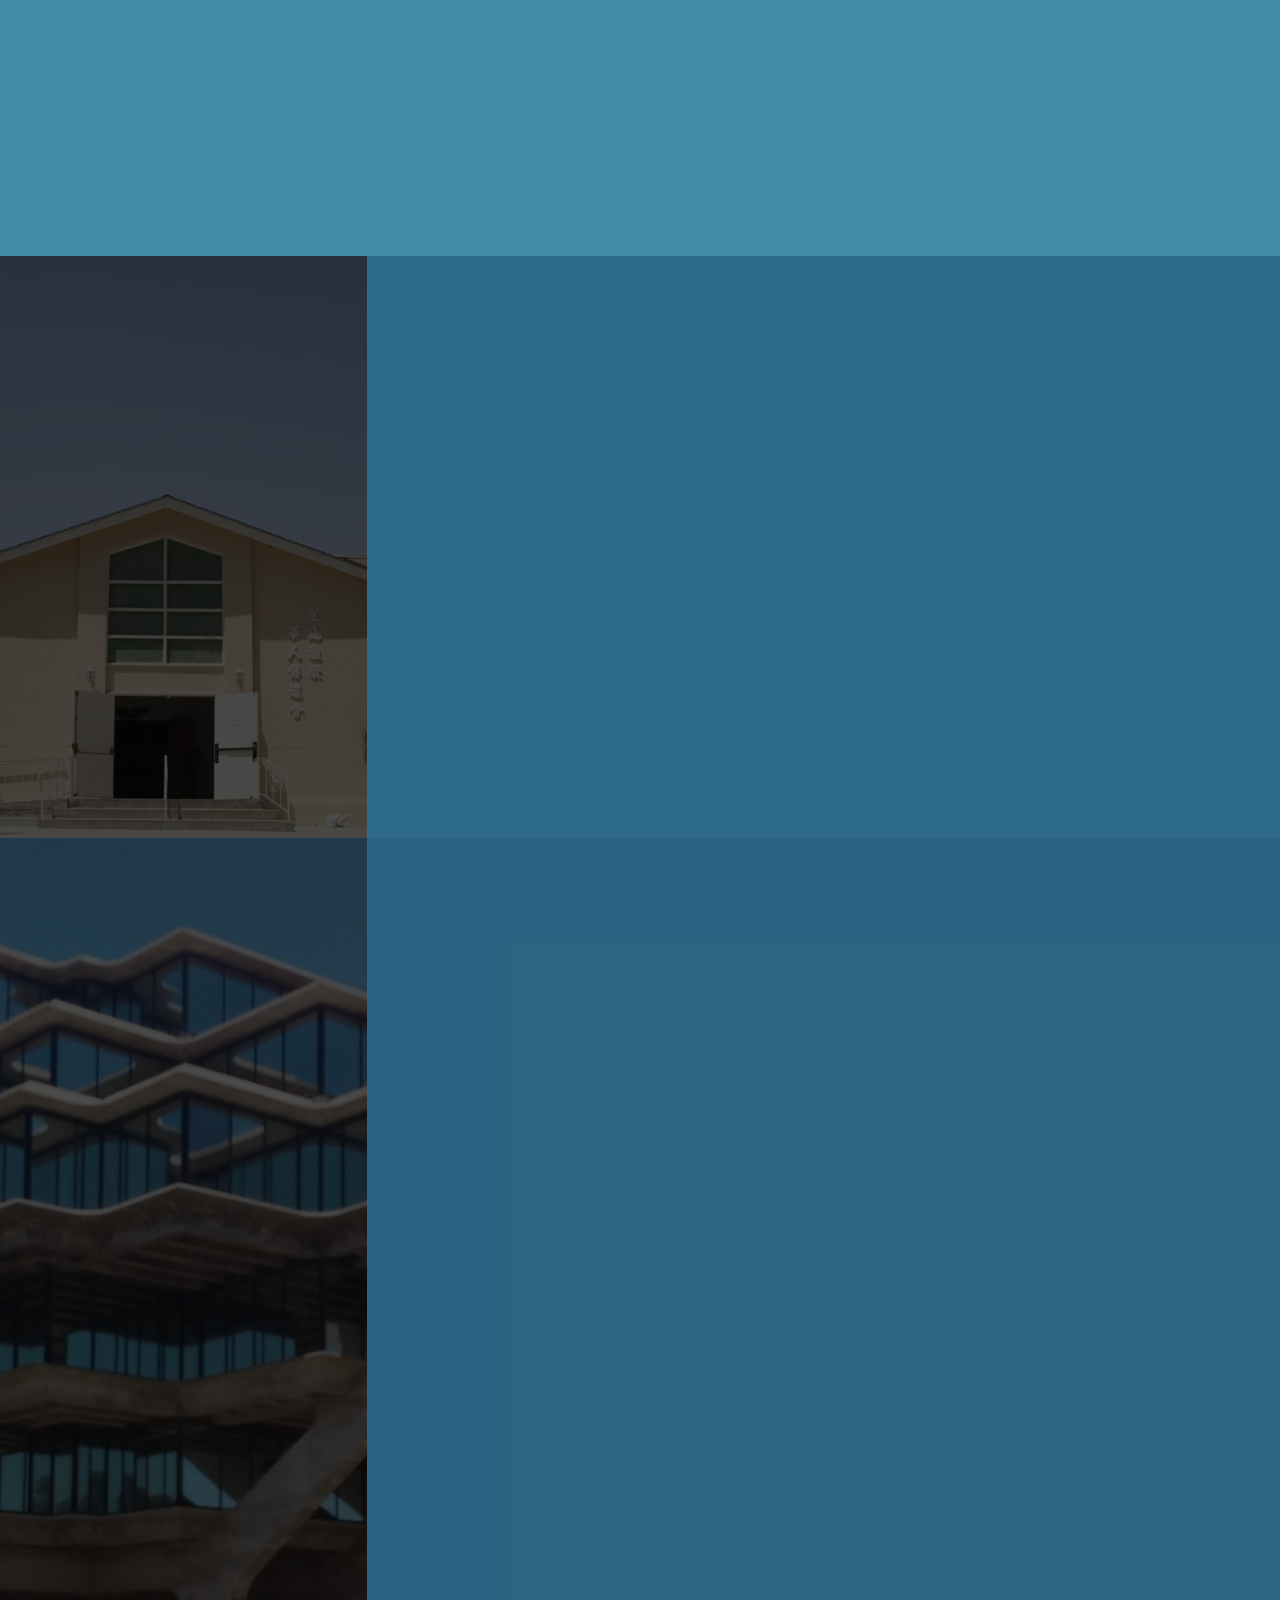
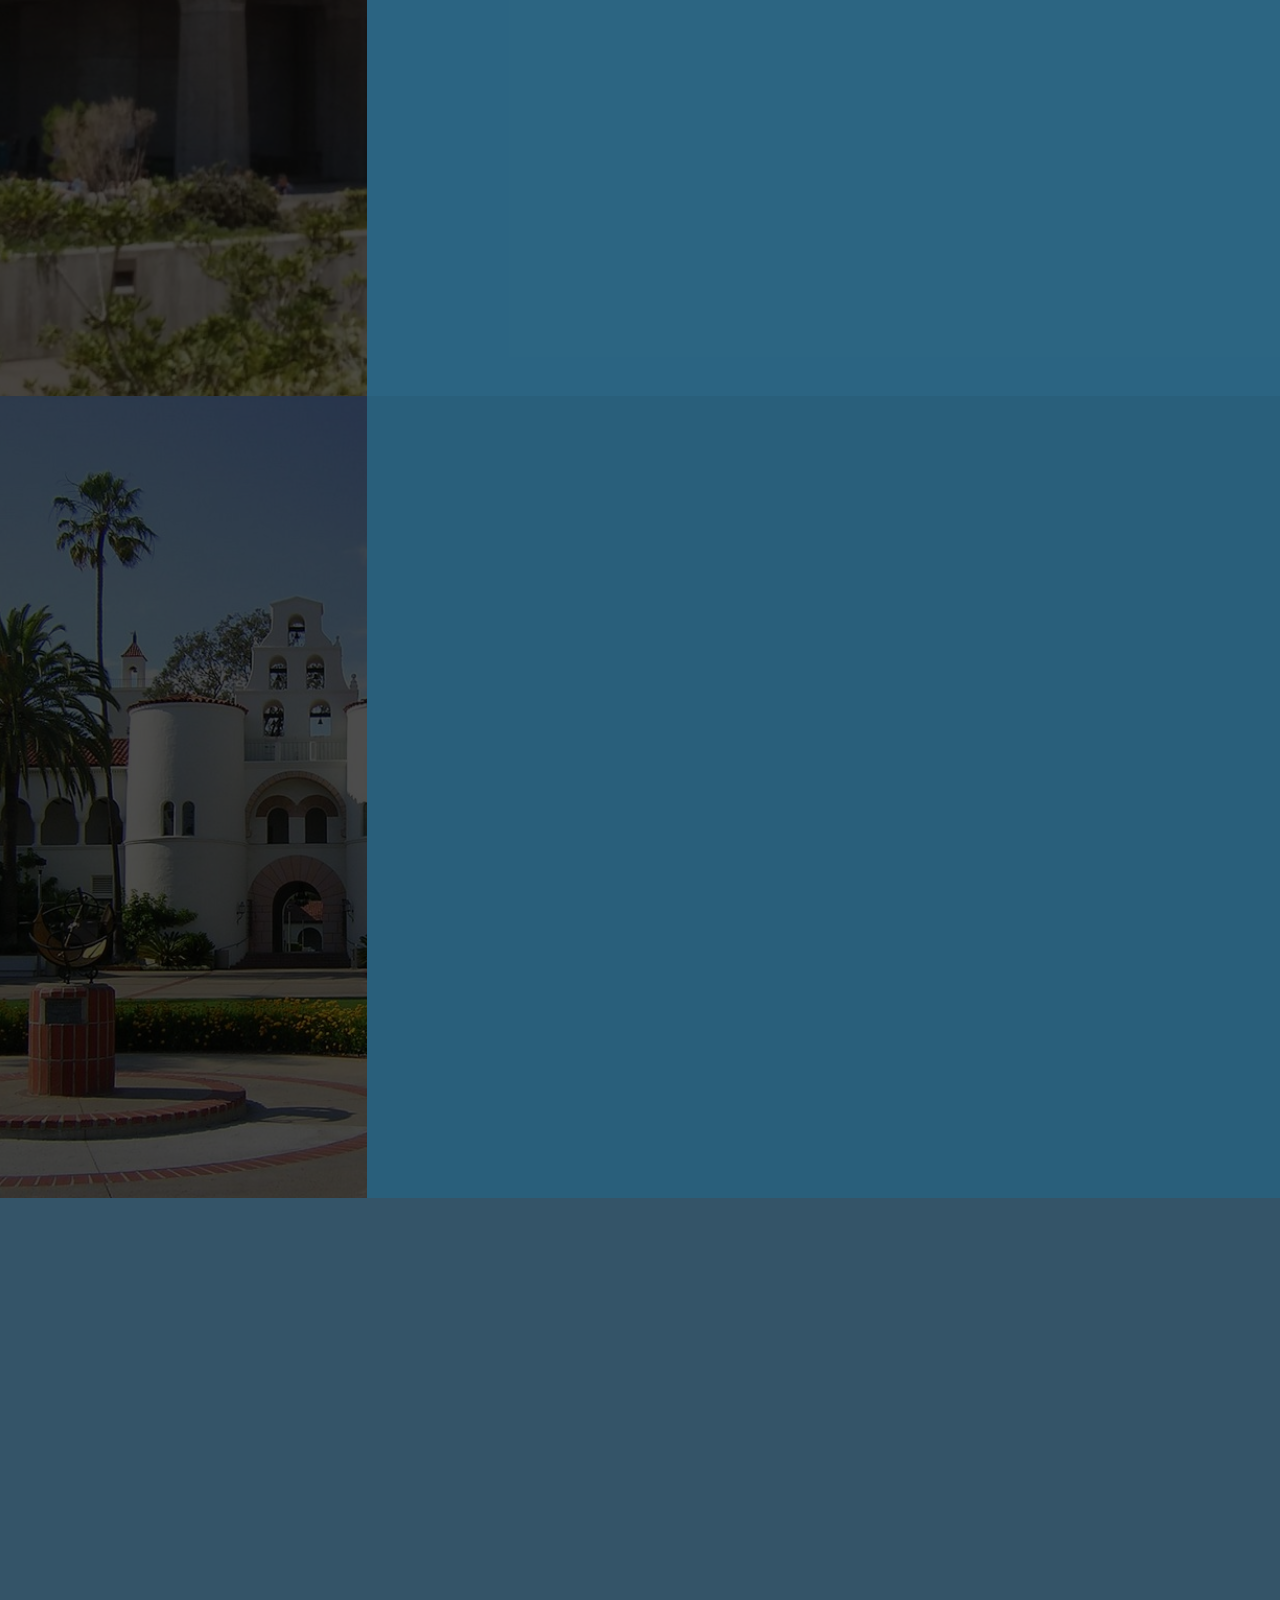
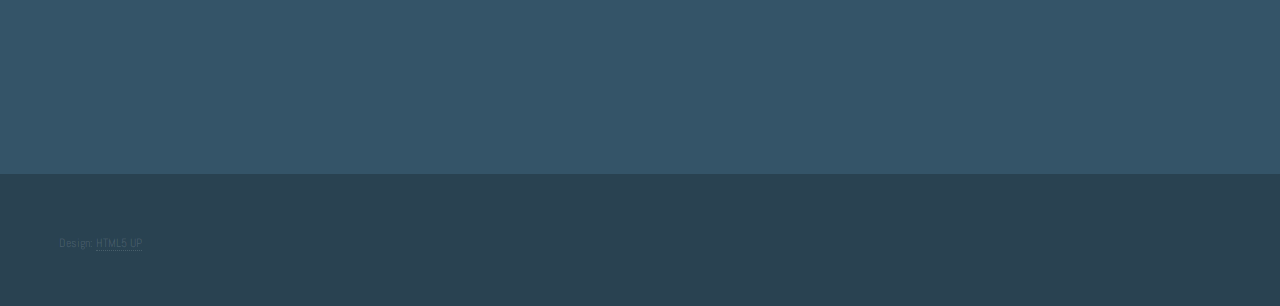
==== commit 997151a9: "Use Netlify forms instead of Formspree" ====
--- a/index.html
+++ b/index.html
@@ -235,7 +235,7 @@
 					to help :)</p>
 				<div class="split style1">
 					<section>
-						<form method="post" action="https://formspree.io/ceclife@gmail.com">
+						<form netlify> 
 							<div class="field half first">
 								<label for="name">Name</label>
 								<input type="text" name="name" id="name" />
